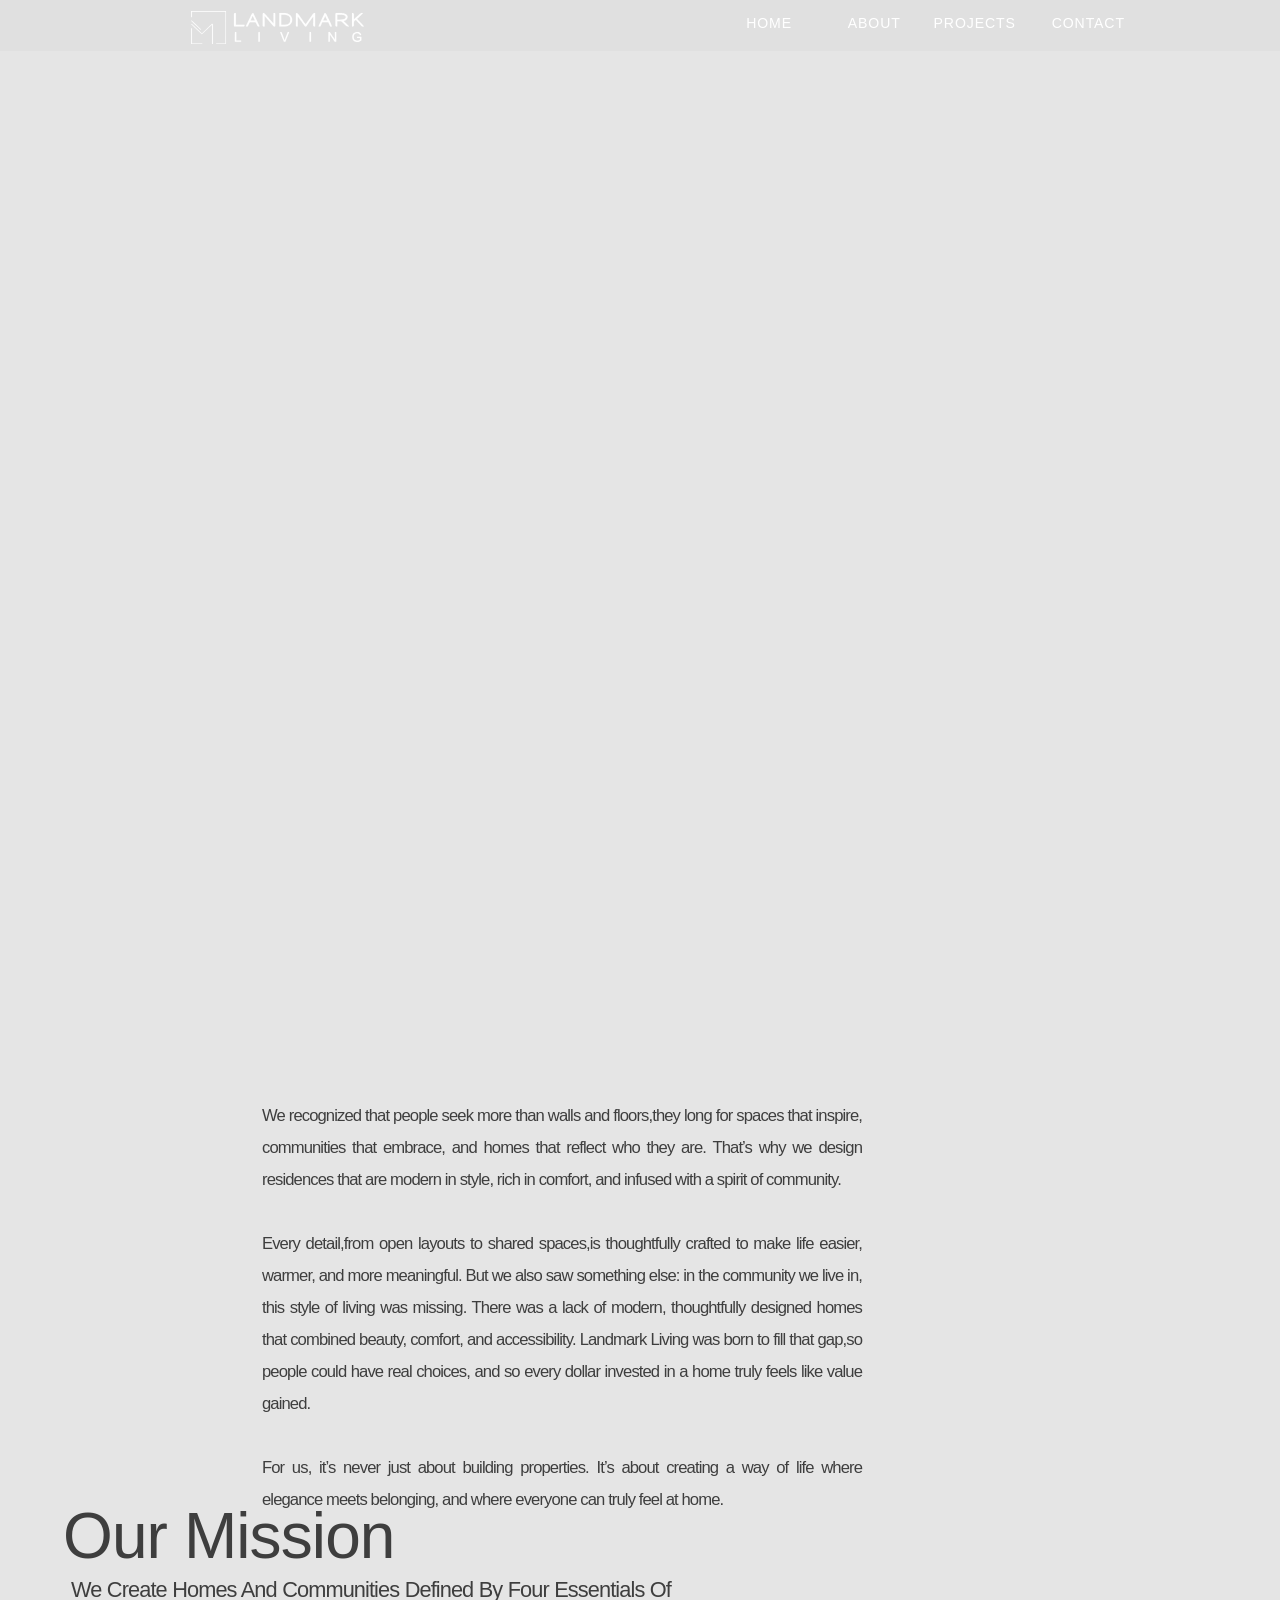
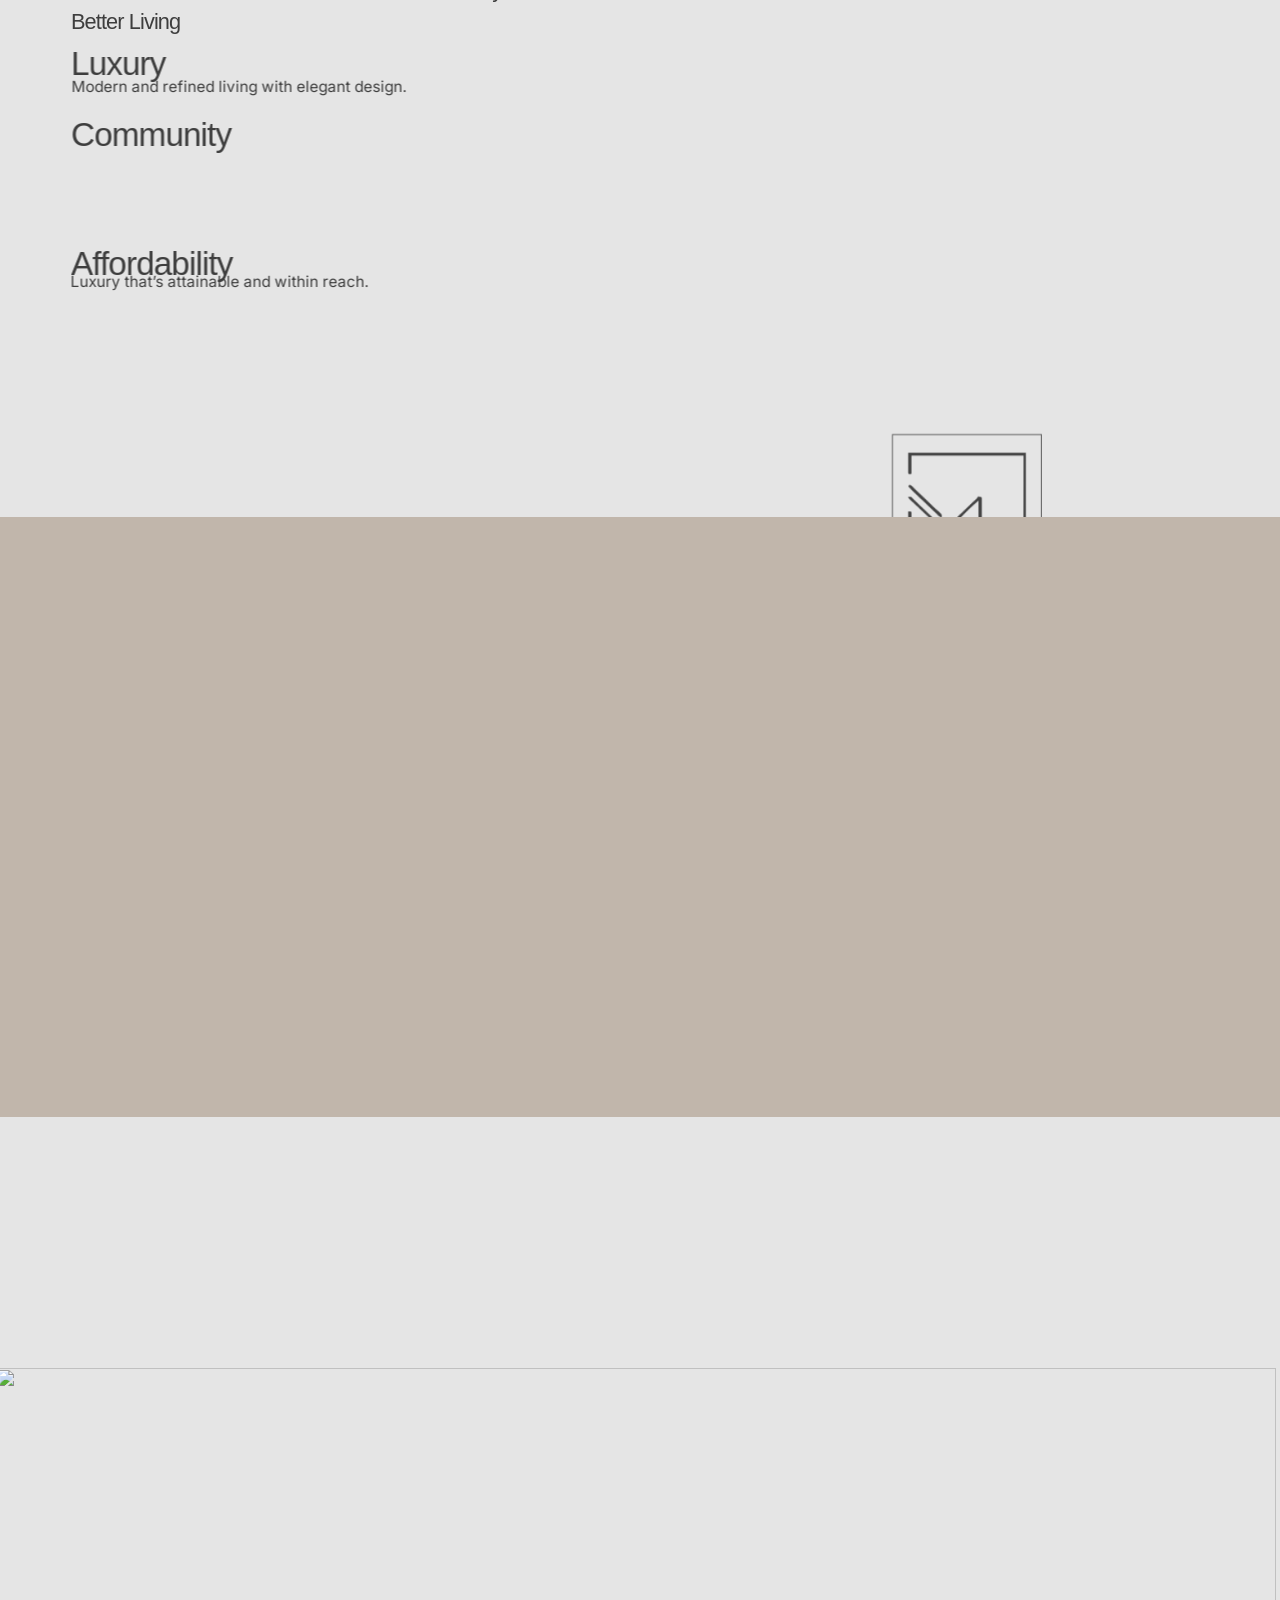
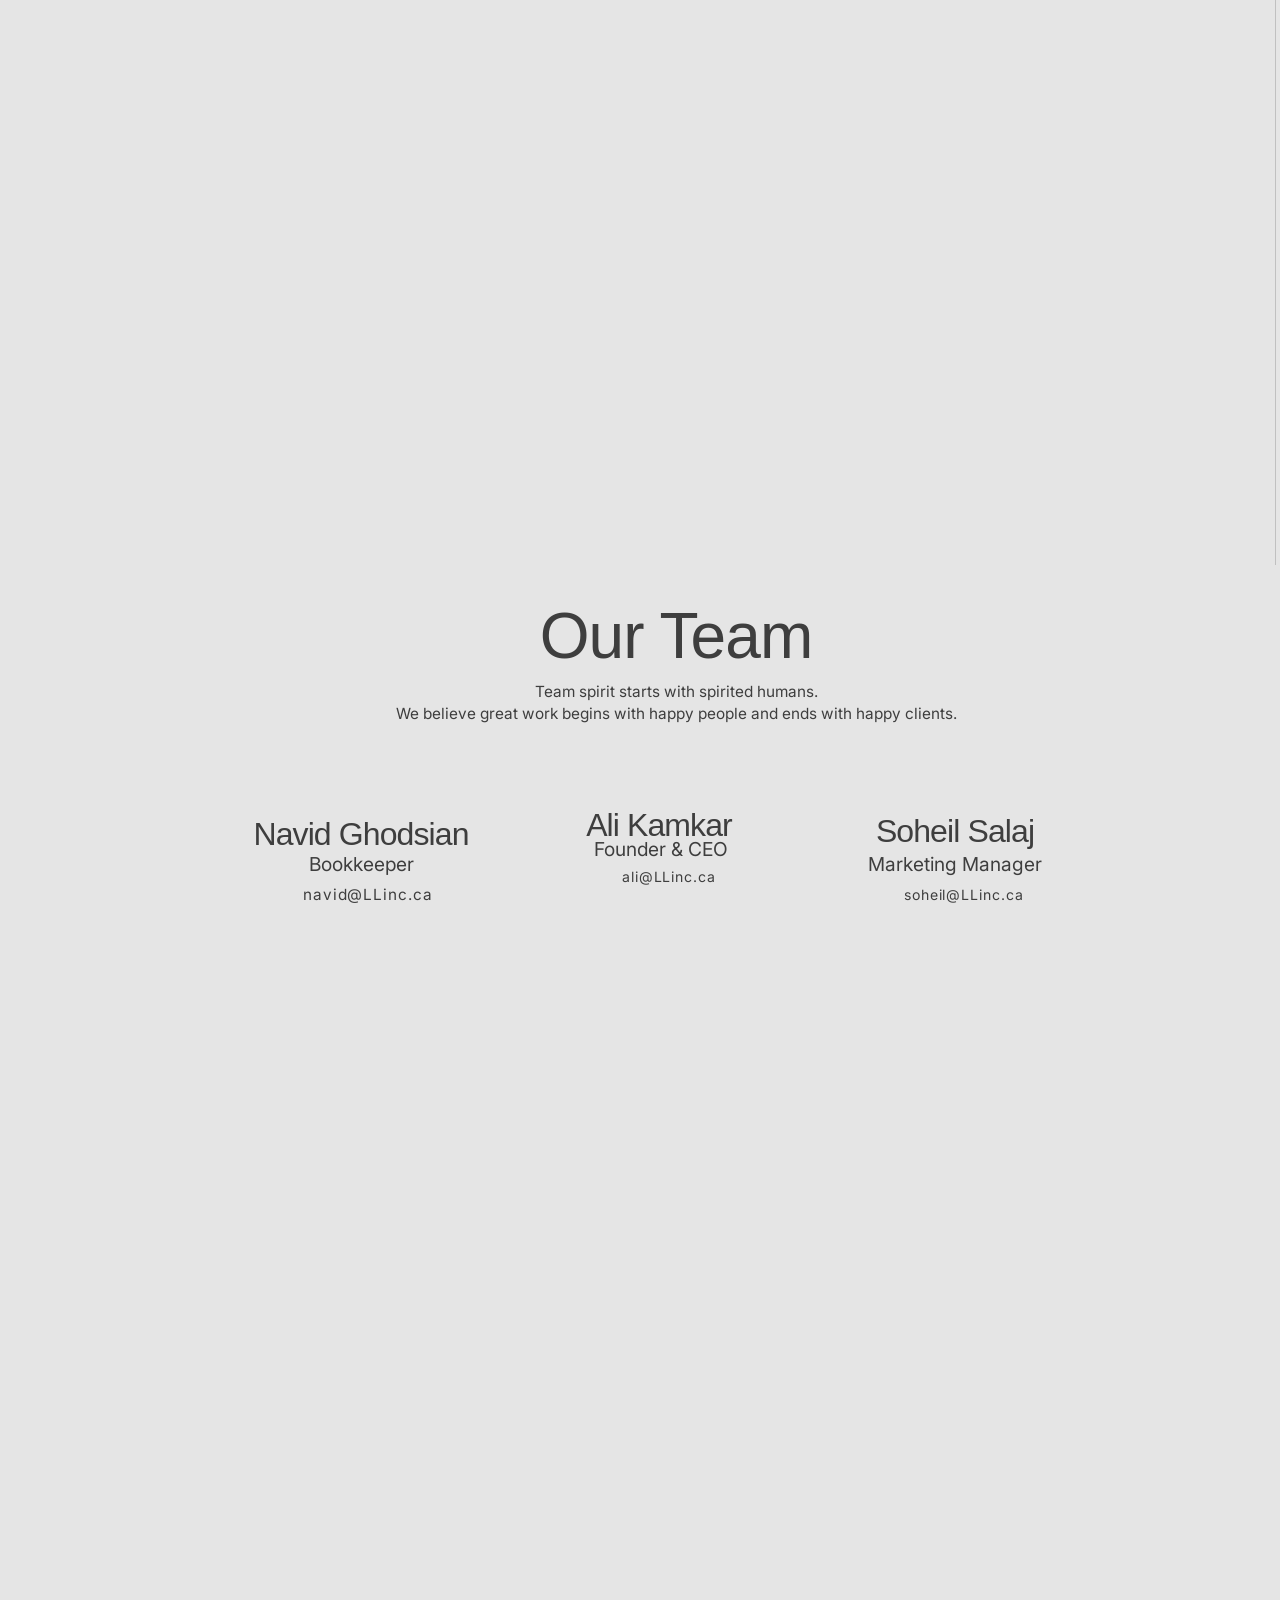
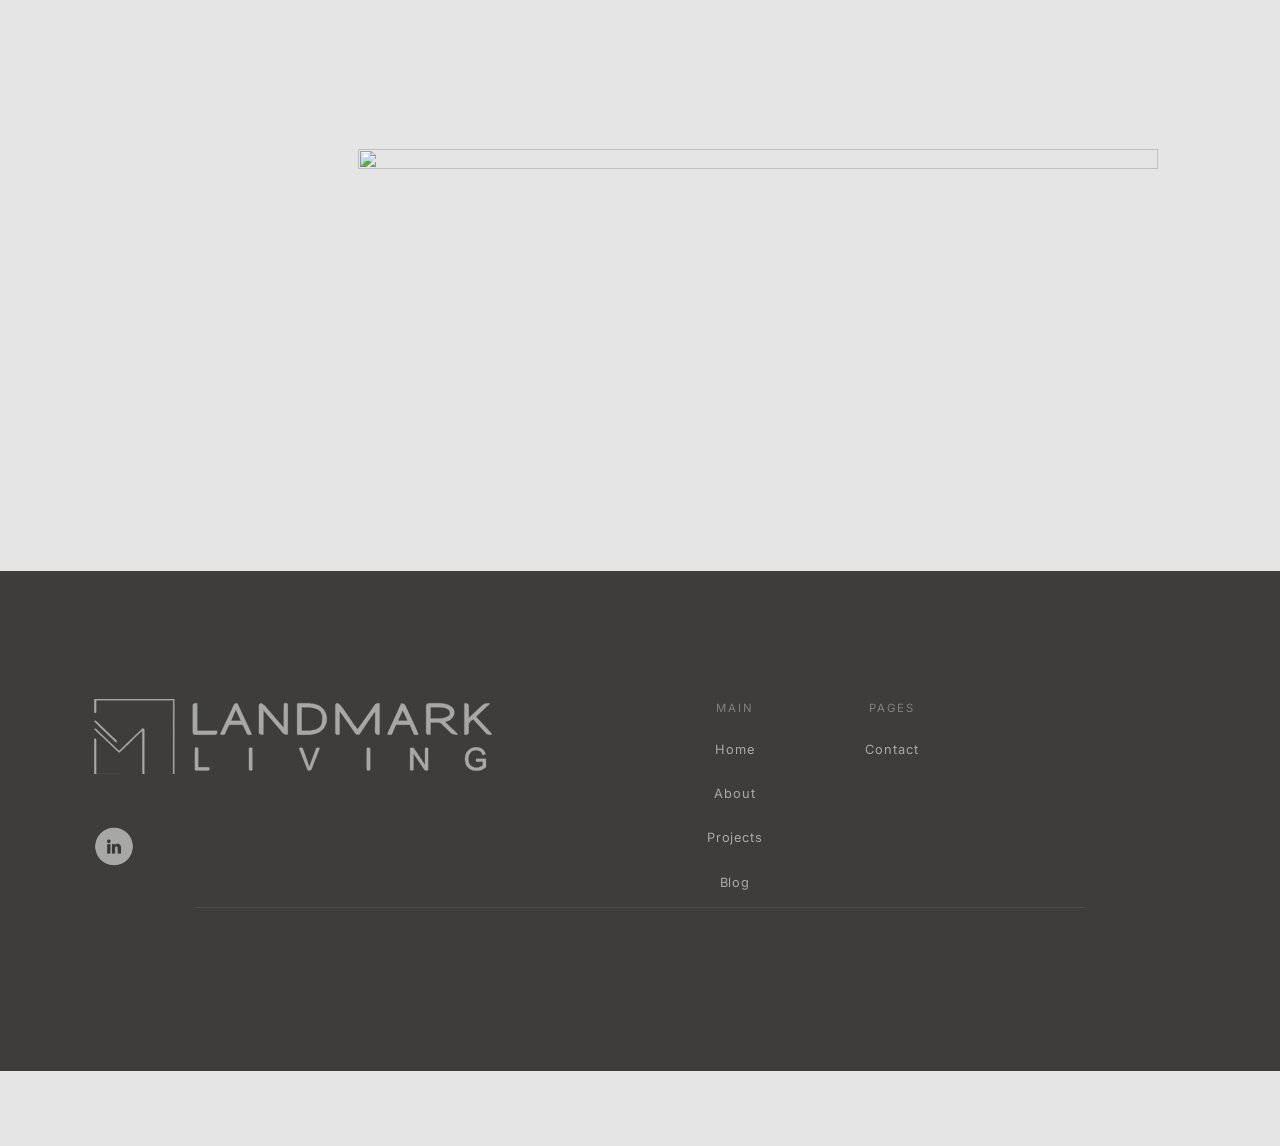
==== about/index.html @ e28daeaf "Add files via upload" ====
<!DOCTYPE html><!-- This site was created in Webflow. https://webflow.com --><!-- Last Published: Sun Nov 01 2026 12:40:17 GMT+0000 (Coordinated Universal Time) --><html data-wf-domain="soheils-stupendous-site-1f546d.webflow.io" data-wf-page="688b72a095ca8d1f696fed9b" data-wf-site="688b72a095ca8d1f696fec8b" data-wf-status="0" lang="en"><head><meta charset="utf-8"/><title>Landmark Living Inc.</title><meta content="Land &amp; Property Development, Community Development, Real Estate" name="description"/><meta content="Landmark Living Inc." property="og:title"/><meta content="Land &amp; Property Development, Community Development, Real Estate" property="og:description"/><meta content="https://cdn.prod.website-files.com/688b72a095ca8d1f696fec8b/68b2c28dc2a79758abec0e8e_living1.png" property="og:image"/><meta content="Landmark Living Inc." name="twitter:title"/><meta content="Land &amp; Property Development, Community Development, Real Estate" name="twitter:description"/><meta property="og:type" content="website"/><meta content="summary_large_image" name="twitter:card"/><meta content="width=device-width, initial-scale=1" name="viewport"/><meta content="Webflow" name="generator"/><link href="../cdn-assets/cdn.prod.website-files.com/688b72a095ca8d1f696fec8b/css/soheils-stupendous-site-1f546d.webflow.shared.22dd5384a.css" rel="stylesheet" type="text/css"/><link href="https://fonts.googleapis.com" rel="preconnect"/><link href="https://fonts.gstatic.com" rel="preconnect" crossorigin="anonymous"/><script src="../cdn-assets/ajax.googleapis.com/ajax/libs/webfont/1.6.26/webfont.js" type="text/javascript"></script><script type="text/javascript">WebFont.load({  google: {    families: ["Droid Sans:400,700","Ubuntu:300,300italic,400,400italic,500,500italic,700,700italic","Lato:100,100italic,300,300italic,400,400italic,700,700italic,900,900italic","Varela:400","Inter:300,400,500,600,700"]  }});</script><script type="text/javascript">!function(o,c){var n=c.documentElement,t=" w-mod-";n.className+=t+"js",("ontouchstart"in o||o.DocumentTouch&&c instanceof DocumentTouch)&&(n.className+=t+"touch")}(window,document);</script><link href="../cdn-assets/cdn.prod.website-files.com/688b72a095ca8d1f696fec8b/68bac8625ce5940a12f87d5a_Backup_of_Landmark%20Living%20Graphic%20Identity02.png" rel="shortcut icon" type="image/x-icon"/><link href="../cdn-assets/cdn.prod.website-files.com/688b72a095ca8d1f696fec8b/68bac84bd9e0befc119d89de_Backup_of_Landmark%20Living%20Graphic%20Identity.png" rel="apple-touch-icon"/><link href="https://www.llinc.ca/about" rel="canonical"/><link rel="stylesheet" href="../site-patches.css"/></head><body class="body-2"><div data-animation="default" class="navbar w-nav" data-easing2="ease" data-easing="ease" data-collapse="medium" data-w-id="06ab6c64-468c-b44e-1b8c-856deb96ba7f" role="banner" data-no-scroll="1" data-duration="400" data-doc-height="1"><img src="../cdn-assets/cdn.prod.website-files.com/688b72a095ca8d1f696fec8b/68b2c2a676f4e41ed2b5d569_logo.svg" loading="lazy" width="173" alt="" class="image-31"/><div class="nav-container w-container"><nav role="navigation" class="nav-menu w-nav-menu"><div class="nav-link-wrapper"><a href="../index.html" class="nav-link w-nav-link">Home</a><a href="../index.html" class="nav-link move-down hide-on-tab w-nav-link">Home</a></div><div class="nav-link-wrapper"><a href="../about/index.html" aria-current="page" class="nav-link w-nav-link w--current">About</a><a href="../about/index.html" aria-current="page" class="nav-link move-down hide-on-tab w-nav-link w--current">About</a></div><div class="nav-link-wrapper"><a href="../projects/index.html" class="nav-link w-nav-link">PROJECTS</a><a href="../projects/index.html" class="nav-link move-down hide-on-tab w-nav-link">PROJECTS</a></div><div class="nav-link-wrapper"><a href="../blog/index.html" class="nav-link w-nav-link">Contact</a><a href="../blog/index.html" class="nav-link move-down hide-on-tab w-nav-link">Contact</a></div></nav><div class="menu-button w-nav-button"><div class="burger-icon w-icon-nav-menu"></div></div></div></div><section class="section-12"><div data-w-id="79e25118-b16f-46f7-47a4-e5ee681c5121" class="div-block-41"><img src="../cdn-assets/cdn.prod.website-files.com/688b72a095ca8d1f696fec8b/68dc043d337b5712b00a7335_z9999.webp" loading="lazy" width="713" sizes="(max-width: 767px) 100vw, 713px" alt="" srcset="../cdn-assets/cdn.prod.website-files.com/688b72a095ca8d1f696fec8b/68dc043d337b5712b00a7335_z9999-p-500.webp 500w, ../cdn-assets/cdn.prod.website-files.com/688b72a095ca8d1f696fec8b/68dc043d337b5712b00a7335_z9999-p-800.webp 800w, ../cdn-assets/cdn.prod.website-files.com/688b72a095ca8d1f696fec8b/68dc043d337b5712b00a7335_z9999-p-1080.webp 1080w, ../cdn-assets/cdn.prod.website-files.com/688b72a095ca8d1f696fec8b/68dc043d337b5712b00a7335_z9999-p-1600.webp 1600w, ../cdn-assets/cdn.prod.website-files.com/688b72a095ca8d1f696fec8b/68dc043d337b5712b00a7335_z9999-p-2000.webp 2000w, ../cdn-assets/cdn.prod.website-files.com/688b72a095ca8d1f696fec8b/68dc043d337b5712b00a7335_z9999-p-2600.webp 2600w, ../cdn-assets/cdn.prod.website-files.com/688b72a095ca8d1f696fec8b/68dc043d337b5712b00a7335_z9999-p-3200.webp 3200w, ../cdn-assets/cdn.prod.website-files.com/688b72a095ca8d1f696fec8b/68dc043d337b5712b00a7335_z9999.webp 4248w" class="image-73"/></div><div data-w-id="39fd3c01-f35f-5b92-90ed-703e66c33f35" style="opacity:0" class="div-block-45"><h1 class="heading-46">The story of Landmark Living begins with a simple truth , people deserve homes that are inspiring, comforting, and within reach</h1></div></section><section class="section-19"><div class="div-block-33"><img class="image-63" src="../cdn-assets/cdn.prod.website-files.com/688b72a095ca8d1f696fec8b/68da3b3fb7a04f2e02d16bc0_zb56.webp" alt="" style="opacity:0" sizes="(max-width: 4801px) 100vw, 4801px" data-w-id="8ea46938-6222-4419-eabc-e648359e23a7" loading="lazy" srcset="../cdn-assets/cdn.prod.website-files.com/688b72a095ca8d1f696fec8b/68da3b3fb7a04f2e02d16bc0_zb56-p-500.webp 500w, ../cdn-assets/cdn.prod.website-files.com/688b72a095ca8d1f696fec8b/68da3b3fb7a04f2e02d16bc0_zb56-p-800.webp 800w, ../cdn-assets/cdn.prod.website-files.com/688b72a095ca8d1f696fec8b/68da3b3fb7a04f2e02d16bc0_zb56-p-1080.webp 1080w, ../cdn-assets/cdn.prod.website-files.com/688b72a095ca8d1f696fec8b/68da3b3fb7a04f2e02d16bc0_zb56-p-1600.webp 1600w, ../cdn-assets/cdn.prod.website-files.com/688b72a095ca8d1f696fec8b/68da3b3fb7a04f2e02d16bc0_zb56-p-2000.webp 2000w, ../cdn-assets/cdn.prod.website-files.com/688b72a095ca8d1f696fec8b/68da3b3fb7a04f2e02d16bc0_zb56-p-2600.webp 2600w, ../cdn-assets/cdn.prod.website-files.com/688b72a095ca8d1f696fec8b/68da3b3fb7a04f2e02d16bc0_zb56-p-3200.webp 3200w, ../cdn-assets/cdn.prod.website-files.com/688b72a095ca8d1f696fec8b/68da3b3fb7a04f2e02d16bc0_zb56.webp 4801w"/></div><div class="div-block-34"><h1 data-w-id="94ce15a6-faf0-8bdf-ede0-c401918d6f74" style="opacity:0" class="heading-32">We recognized that people seek more than walls and floors,they long for spaces that inspire, communities that embrace, and homes that reflect who they are. That’s why we design residences that are modern in style, rich in comfort, and infused with a spirit of community.<br/><br/>Every detail,from open layouts to shared spaces,is thoughtfully crafted to make life easier, warmer, and more meaningful. But we also saw something else: in the community we live in, this style of living was missing. There was a lack of modern, thoughtfully designed homes that combined beauty, comfort, and accessibility. Landmark Living was born to fill that gap,so people could have real choices, and so every dollar invested in a home truly feels like value gained.<br/>‍<br/>For us, it’s never just about building properties. It’s about creating a way of life where elegance meets belonging, and where everyone can truly feel at home.</h1></div></section><section class="section-8"><div data-w-id="288db896-40bd-5f5d-11c8-cff981a62751" style="opacity:0" class="div-block-6"><img src="../cdn-assets/cdn.prod.website-files.com/688b72a095ca8d1f696fec8b/68b2d9a6fdedba29db43b658_657657.webp" loading="lazy" sizes="100vw" srcset="../cdn-assets/cdn.prod.website-files.com/688b72a095ca8d1f696fec8b/68b2d9a6fdedba29db43b658_657657-p-500.webp 500w, ../cdn-assets/cdn.prod.website-files.com/688b72a095ca8d1f696fec8b/68b2d9a6fdedba29db43b658_657657.webp 734w" alt="" class="image-36"/><h1 class="heading-18">As one of New Brunswick’s emerging leaders in modern residential and land development, Landmark Living specializes in creating thoughtfully designed homes and vibrant communities. We don’t just build properties—we craft lifestyles where luxury, comfort, and belonging come together.</h1></div><div class="div-block-13"><img class="image-35" src="../cdn-assets/cdn.prod.website-files.com/688b72a095ca8d1f696fec8b/68d6424b253c693f890aee5e_z12234.webp" alt="" style="opacity:0" sizes="100vw" data-w-id="60ffe80f-d2a0-8df5-230d-c93522575a47" loading="lazy" srcset="../cdn-assets/cdn.prod.website-files.com/688b72a095ca8d1f696fec8b/68d6424b253c693f890aee5e_z12234-p-500.webp 500w, ../cdn-assets/cdn.prod.website-files.com/688b72a095ca8d1f696fec8b/68d6424b253c693f890aee5e_z12234-p-800.webp 800w, ../cdn-assets/cdn.prod.website-files.com/688b72a095ca8d1f696fec8b/68d6424b253c693f890aee5e_z12234-p-1080.webp 1080w, ../cdn-assets/cdn.prod.website-files.com/688b72a095ca8d1f696fec8b/68d6424b253c693f890aee5e_z12234-p-1600.webp 1600w, ../cdn-assets/cdn.prod.website-files.com/688b72a095ca8d1f696fec8b/68d6424b253c693f890aee5e_z12234-p-2000.webp 2000w, ../cdn-assets/cdn.prod.website-files.com/688b72a095ca8d1f696fec8b/68d6424b253c693f890aee5e_z12234.webp 2793w"/></div></section><section class="section-9"><div class="div-block-8"><img src="../cdn-assets/cdn.prod.website-files.com/688b72a095ca8d1f696fec8b/690a4260b6f242b7d5c55213_0909.webp" loading="lazy" sizes="100vw" srcset="../cdn-assets/cdn.prod.website-files.com/688b72a095ca8d1f696fec8b/690a4260b6f242b7d5c55213_0909-p-500.webp 500w, ../cdn-assets/cdn.prod.website-files.com/688b72a095ca8d1f696fec8b/690a4260b6f242b7d5c55213_0909-p-800.webp 800w, ../cdn-assets/cdn.prod.website-files.com/688b72a095ca8d1f696fec8b/690a4260b6f242b7d5c55213_0909-p-1080.webp 1080w, ../cdn-assets/cdn.prod.website-files.com/688b72a095ca8d1f696fec8b/690a4260b6f242b7d5c55213_0909-p-1600.webp 1600w, ../cdn-assets/cdn.prod.website-files.com/688b72a095ca8d1f696fec8b/690a4260b6f242b7d5c55213_0909-p-2000.webp 2000w, ../cdn-assets/cdn.prod.website-files.com/688b72a095ca8d1f696fec8b/690a4260b6f242b7d5c55213_0909-p-2600.webp 2600w, ../cdn-assets/cdn.prod.website-files.com/688b72a095ca8d1f696fec8b/690a4260b6f242b7d5c55213_0909.webp 3342w" alt="" class="image-38"/></div><div class="div-block-9"><h1 class="heading-19"> Our Mission</h1><h1 class="heading-30">We create homes and communities defined by four essentials of better living<br/>‍</h1><h1 data-w-id="dfd59db4-9f2b-05e7-a5e8-0ddbcf0b7018" style="opacity:0" class="heading-37">Luxury</h1><div data-w-id="c7b39e21-4a77-86f7-8d47-74a9d01d25ec" style="opacity:0" class="text-block-8">Modern and refined living with elegant design.</div><h1 data-w-id="e7f9a0e5-0194-81a6-9bb3-0166f3b40888" style="opacity:0" class="heading-38">Community</h1><div data-w-id="a742bbe6-e37c-eb52-16c6-5e49c0a7f378" style="opacity:0" class="text-block-9">Spaces that bring people together.</div><h1 data-w-id="af1fc5cb-897d-0a30-51d0-5c74739617bc" style="opacity:0" class="heading-39">Comfort</h1><div data-w-id="6a53e0ca-6f56-28e6-d081-5f29677ac551" style="opacity:0" class="text-block-10">Everyday ease and well-being.</div><h1 data-w-id="85a20ac0-dbde-3f1b-2895-d5244544b089" style="opacity:0" class="heading-40">Affordability</h1><div data-w-id="16d1dfe5-e768-ab84-9c6a-b889e9f0c958" style="opacity:0" class="text-block-11">Luxury that’s attainable and within reach.</div></div></section><section class="section-10"><img src="../cdn-assets/cdn.prod.website-files.com/688b72a095ca8d1f696fec8b/690b947c5deeda32f06c7419_ChatGPT%20Image%20Nov%205%2C%202025%2C%2009_45_28%20PM.jpg" loading="lazy" sizes="100vw" srcset="../cdn-assets/cdn.prod.website-files.com/688b72a095ca8d1f696fec8b/690b947c5deeda32f06c7419_ChatGPT%20Image%20Nov%205%2C%202025%2C%2009_45_28%20PM-p-500.jpg 500w, ../cdn-assets/cdn.prod.website-files.com/688b72a095ca8d1f696fec8b/690b947c5deeda32f06c7419_ChatGPT%20Image%20Nov%205%2C%202025%2C%2009_45_28%20PM-p-800.jpg 800w, ../cdn-assets/cdn.prod.website-files.com/688b72a095ca8d1f696fec8b/690b947c5deeda32f06c7419_ChatGPT%20Image%20Nov%205%2C%202025%2C%2009_45_28%20PM.jpg 1536w" alt="" class="image-39"/><div class="div-block-10"><img class="image-40" src="../cdn-assets/cdn.prod.website-files.com/688b72a095ca8d1f696fec8b/68d829babdf96f07e7ea292c_z4546.webp" width="791" alt="" style="opacity:0" sizes="(max-width: 991px) 100vw, 791px" data-w-id="b7884315-6a7b-967f-f69c-e6460d9b8f01" loading="lazy" srcset="../cdn-assets/cdn.prod.website-files.com/688b72a095ca8d1f696fec8b/68d829babdf96f07e7ea292c_z4546-p-500.webp 500w, ../cdn-assets/cdn.prod.website-files.com/688b72a095ca8d1f696fec8b/68d829babdf96f07e7ea292c_z4546-p-800.webp 800w, ../cdn-assets/cdn.prod.website-files.com/688b72a095ca8d1f696fec8b/68d829babdf96f07e7ea292c_z4546-p-1080.webp 1080w, ../cdn-assets/cdn.prod.website-files.com/688b72a095ca8d1f696fec8b/68d829babdf96f07e7ea292c_z4546-p-1600.webp 1600w, ../cdn-assets/cdn.prod.website-files.com/688b72a095ca8d1f696fec8b/68d829babdf96f07e7ea292c_z4546-p-2000.webp 2000w, ../cdn-assets/cdn.prod.website-files.com/688b72a095ca8d1f696fec8b/68d829babdf96f07e7ea292c_z4546-p-2600.webp 2600w, ../cdn-assets/cdn.prod.website-files.com/688b72a095ca8d1f696fec8b/68d829babdf96f07e7ea292c_z4546.webp 3786w"/></div><div class="div-block-46"><h1 class="heading-47">Our Values</h1><h1 data-w-id="af7672d9-efbd-34ae-e615-07f9f998f002" style="opacity:0" class="heading-48">Excellence in Design</h1><div data-w-id="1d07256c-7bb0-18aa-f579-8cb137ab5021" style="opacity:0" class="text-block-17">We are committed to modern design, attention to detail, and uncompromising quality.</div><h1 data-w-id="6658ccb4-0016-2f66-620b-0a42b5664fdb" style="opacity:0" class="heading-49"> Community First</h1><div data-w-id="8852116e-1979-6eb6-945d-d9fd7d3f0d7b" style="opacity:0" class="text-block-18">We create spaces that bring people closer together and foster a true sense of belonging.</div><h1 data-w-id="5ca5bd03-1771-ee1e-543f-513a7ca87ffb" style="opacity:0" class="heading-50">Accessibility</h1><div data-w-id="61e41ee8-0c30-7160-82ba-d33d75e0b04d" style="opacity:0" class="text-block-19">We make luxury attainable, because we believe everyone deserves a better lifestyle.<br/></div><h1 data-w-id="7844321d-42f8-a58c-9347-80aaee2490a8" style="opacity:0" class="heading-51">Integrity &amp; Trust</h1><div data-w-id="64dfef8c-04f9-f88a-9f5b-68f5f0f16e29" style="opacity:0" class="text-block-20">We value transparency, honesty, and commitment in every relationship—with our residents, partners, and communities.<br/></div><h1 data-w-id="9d5d8ff0-5d91-e73f-c2e2-7972a90f9e45" style="opacity:0" class="heading-52">Sustainability &amp; Responsibility</h1><div data-w-id="6948effe-bd22-9f0c-c555-a3b867584c54" style="opacity:0" class="text-block-21">We focus on building responsibly, with care for future generations and the environment.</div></div></section><section class="section-20"><div class="div-block-35"><h1 class="heading-55">Our Team</h1><div class="text-block-22">Team spirit starts with spirited humans. <br/>We believe great work begins with happy people and ends with happy clients.</div></div><div class="div-block-39"><div data-delay="4000" data-animation="slide" class="slider-9 w-slider" data-autoplay="false" data-easing="ease" data-hide-arrows="false" data-disable-swipe="false" data-autoplay-limit="0" data-nav-spacing="3" data-duration="500" data-infinite="true"><div class="mask-6 w-slider-mask"><div class="slide-14 w-slide"><img src="../cdn-assets/cdn.prod.website-files.com/688b72a095ca8d1f696fec8b/68d667163191aed9e0fcc433_z90.webp" loading="lazy" sizes="100vw" srcset="../cdn-assets/cdn.prod.website-files.com/688b72a095ca8d1f696fec8b/68d667163191aed9e0fcc433_z90-p-500.webp 500w, ../cdn-assets/cdn.prod.website-files.com/688b72a095ca8d1f696fec8b/68d667163191aed9e0fcc433_z90-p-800.webp 800w, ../cdn-assets/cdn.prod.website-files.com/688b72a095ca8d1f696fec8b/68d667163191aed9e0fcc433_z90-p-1080.webp 1080w, ../cdn-assets/cdn.prod.website-files.com/688b72a095ca8d1f696fec8b/68d667163191aed9e0fcc433_z90.webp 1713w" alt="" class="image-69"/><div class="div-block-42"><h1 class="heading-41">Navid Ghodsian</h1><div class="text-block-13">Bookkeeper</div><a href="https://navid@LLinc.ca" class="link-2">navid@LLinc.ca</a></div></div><div class="slide-15 w-slide"><img src="../cdn-assets/cdn.prod.website-files.com/688b72a095ca8d1f696fec8b/69cd6fcba0a78e5347afb51c_AF4A6117.jpeg" loading="lazy" width="Auto" height="Auto" alt="" srcset="../cdn-assets/cdn.prod.website-files.com/688b72a095ca8d1f696fec8b/69cd6fcba0a78e5347afb51c_AF4A6117-p-500.jpeg 500w, ../cdn-assets/cdn.prod.website-files.com/688b72a095ca8d1f696fec8b/69cd6fcba0a78e5347afb51c_AF4A6117.jpeg 609w" sizes="100vw" class="image-70"/><h1 class="heading-42">Ali Kamkar</h1><div class="text-block-14">Founder &amp; CEO</div><a href="https://ali@LLinc.ca" class="link-3">ali@LLinc.ca</a></div><div class="slide-16 w-slide"><img src="../cdn-assets/cdn.prod.website-files.com/688b72a095ca8d1f696fec8b/68d667169de0185afdcd0228_z99.webp" loading="lazy" sizes="100vw" srcset="../cdn-assets/cdn.prod.website-files.com/688b72a095ca8d1f696fec8b/68d667169de0185afdcd0228_z99-p-500.webp 500w, ../cdn-assets/cdn.prod.website-files.com/688b72a095ca8d1f696fec8b/68d667169de0185afdcd0228_z99-p-800.webp 800w, ../cdn-assets/cdn.prod.website-files.com/688b72a095ca8d1f696fec8b/68d667169de0185afdcd0228_z99-p-1080.webp 1080w, ../cdn-assets/cdn.prod.website-files.com/688b72a095ca8d1f696fec8b/68d667169de0185afdcd0228_z99.webp 1714w" alt="" class="image-71"/><h1 class="heading-43">Soheil Salaj</h1><div class="text-block-16">Marketing Manager</div><a href="https://soheil@LLinc.ca" class="link-4">soheil@LLinc.ca</a></div></div><div class="left-arrow-5 w-slider-arrow-left"></div><div class="right-arrow-6 w-slider-arrow-right"></div><div class="slide-nav-7 w-slider-nav w-round w-num"></div></div></div></section><section class="section-11"><div class="div-block-7"><img class="image-37" src="../cdn-assets/cdn.prod.website-files.com/688b72a095ca8d1f696fec8b/68c0342ecb75e43665e0d9cb_4354334.webp" alt="" style="opacity:0" sizes="100vw" data-w-id="6b2a4cc7-a280-b48c-7f2d-992bb092feaf" loading="lazy" srcset="../cdn-assets/cdn.prod.website-files.com/688b72a095ca8d1f696fec8b/68c0342ecb75e43665e0d9cb_4354334-p-500.webp 500w, ../cdn-assets/cdn.prod.website-files.com/688b72a095ca8d1f696fec8b/68c0342ecb75e43665e0d9cb_4354334-p-800.webp 800w, ../cdn-assets/cdn.prod.website-files.com/688b72a095ca8d1f696fec8b/68c0342ecb75e43665e0d9cb_4354334-p-1080.webp 1080w, ../cdn-assets/cdn.prod.website-files.com/688b72a095ca8d1f696fec8b/68c0342ecb75e43665e0d9cb_4354334-p-1600.webp 1600w, ../cdn-assets/cdn.prod.website-files.com/688b72a095ca8d1f696fec8b/68c0342ecb75e43665e0d9cb_4354334.webp 2835w"/></div><img src="../cdn-assets/cdn.prod.website-files.com/688b72a095ca8d1f696fec8b/68d670743fb86d9bba0e74e0_z56765.webp" loading="lazy" width="100" height="100" alt="" srcset="../cdn-assets/cdn.prod.website-files.com/688b72a095ca8d1f696fec8b/68d670743fb86d9bba0e74e0_z56765-p-500.webp 500w, ../cdn-assets/cdn.prod.website-files.com/688b72a095ca8d1f696fec8b/68d670743fb86d9bba0e74e0_z56765-p-800.webp 800w, ../cdn-assets/cdn.prod.website-files.com/688b72a095ca8d1f696fec8b/68d670743fb86d9bba0e74e0_z56765-p-1080.webp 1080w, ../cdn-assets/cdn.prod.website-files.com/688b72a095ca8d1f696fec8b/68d670743fb86d9bba0e74e0_z56765-p-1600.webp 1600w, ../cdn-assets/cdn.prod.website-files.com/688b72a095ca8d1f696fec8b/68d670743fb86d9bba0e74e0_z56765-p-2000.webp 2000w, ../cdn-assets/cdn.prod.website-files.com/688b72a095ca8d1f696fec8b/68d670743fb86d9bba0e74e0_z56765-p-2600.webp 2600w, ../cdn-assets/cdn.prod.website-files.com/688b72a095ca8d1f696fec8b/68d670743fb86d9bba0e74e0_z56765-p-3200.webp 3200w, ../cdn-assets/cdn.prod.website-files.com/688b72a095ca8d1f696fec8b/68d670743fb86d9bba0e74e0_z56765.webp 7264w" sizes="100px" class="image-34"/></section><div class="footer-mobile--about"><div class="w-layout-blockcontainer footer--contact footer---contact w-container"><section class="section-18"></section><div class="w-layout-blockcontainer container padding-4-5rem w-container"><div class="space-2rem"></div><div data-w-id="fa36639f-bc34-8f1a-4024-d088998077f8" class="footer-top"><div class="footer-block"><a href="../index.html" class="footer-logo-link-wrapper w-nav-brand"><img width="350" height="Auto" alt="" src="../cdn-assets/cdn.prod.website-files.com/688b72a095ca8d1f696fec8b/68b2c2a676f4e41ed2b5d569_logo.svg" loading="eager" class="footer-logo"/></a><div class="socials-wrapper"><a href="https://www.linkedin.com/company/landmark-living-inc/about/?viewAsMember=true" target="_blank" class="w-inline-block"><img width="138" height="Auto" alt="" src="../cdn-assets/cdn.prod.website-files.com/688b72a095ca8d1f696fec8b/68b19deee4094c584f312314_linkedin.webp" loading="eager" class="social-icon smaller"/></a><a href="https://www.facebook.com/SJTheLandmark" target="_blank" class="w-inline-block"><img width="138" height="Auto" alt="" src="../cdn-assets/cdn.prod.website-files.com/688b72a095ca8d1f696fec8b/68b54b32f7c68a7037f81206_Backup_of_Backup_of_Landmark%20Living%20Graphic%20Identity.svg" loading="eager" class="social-icon smaller"/></a><a href="https://www.instagram.com/sjthelandmark/" target="_blank" class="w-inline-block"><img width="138" height="Auto" alt="" src="../cdn-assets/cdn.prod.website-files.com/688b72a095ca8d1f696fec8b/68b54d2f1568ffba5d23b875_12112.webp" loading="eager" srcset="../cdn-assets/cdn.prod.website-files.com/688b72a095ca8d1f696fec8b/68b54d2f1568ffba5d23b875_12112-p-500.webp 500w, ../cdn-assets/cdn.prod.website-files.com/688b72a095ca8d1f696fec8b/68b54d2f1568ffba5d23b875_12112-p-800.webp 800w, ../cdn-assets/cdn.prod.website-files.com/688b72a095ca8d1f696fec8b/68b54d2f1568ffba5d23b875_12112-p-1080.webp 1080w, ../cdn-assets/cdn.prod.website-files.com/688b72a095ca8d1f696fec8b/68b54d2f1568ffba5d23b875_12112.webp 1593w" sizes="138px" class="social-icon smaller"/></a></div></div><div class="footer-right-flex"><div class="footer-wrapper"><h5>Main</h5><div class="footer-link-wrapper"><a href="../index.html" class="footer-link">Home</a><a href="../index.html" class="footer-link move-down">Home</a></div><div class="footer-link-wrapper"><a href="../about/index.html" aria-current="page" class="footer-link w--current">About</a><a href="../about/index.html" aria-current="page" class="footer-link move-down w--current">About</a></div><div class="footer-link-wrapper"><a href="../projects/index.html" class="footer-link">Projects</a><a href="../projects/index.html" class="footer-link move-down">Services</a></div><div class="footer-link-wrapper"><a href="../blog/index.html" class="footer-link">Blog</a><a href="../blog/index.html" class="footer-link move-down">Blog</a></div></div><div class="footer-wrapper"><h5>Pages</h5><div class="footer-link-wrapper"><a href="../contact/index.html" class="footer-link">Contact</a><a href="../contact/index.html" class="footer-link move-down">Contact</a></div><div class="footer-link-wrapper"><a href="../terms-conditions/index.html" class="footer-link move-down">Terms &amp; Conditions</a></div><div class="footer-link-wrapper"><a href="../privacy-policy/index.html" class="footer-link move-down">Privacy Policy</a></div></div><div class="footer-wrapper"><div class="footer-link-wrapper"><a href="../utilties/style-guide/index.html" class="footer-link move-down">Style Guide</a></div><div class="footer-link-wrapper"><a href="../utilties/instructions/index.html" class="footer-link move-down">Instructions</a></div><div class="footer-link-wrapper"><a href="../utilties/licenses/index.html" class="footer-link move-down">Licenses</a></div><div class="footer-link-wrapper"><a href="../utilties/changelog/index.html" class="footer-link move-down">Changelog</a></div></div></div></div><div data-w-id="fa36639f-bc34-8f1a-4024-d0889980784b" class="footer-line"></div><div data-w-id="fa36639f-bc34-8f1a-4024-d0889980784c" class="footer-bottom"><div class="footer-flex"><div class="footer-flex-bottom"><p class="paragraph-3">Powered By </p><a href="https://webflow.com/" target="_blank" class="w-inline-block"><p class="footer-bottom-text">LL Inc</p></a></div><div class="footer-flex-bottom"><a href="https://webflow.com/templates/designers/rick-mummery" target="_blank" class="w-inline-block"></a></div></div></div></div></div></div><script src="../cdn-assets/d3e54v103j8qbb.cloudfront.net/js/jquery-3.5.1.min.dc5e7f18c8.js" type="text/javascript"></script><script src="../cdn-assets/cdn.prod.website-files.com/688b72a095ca8d1f696fec8b/js/webflow.schunk.f2efb3c5440a81cf.js" type="text/javascript"></script><script src="../cdn-assets/cdn.prod.website-files.com/688b72a095ca8d1f696fec8b/js/webflow.b938c91d.bdf84a1fcc08e5a1.js" type="text/javascript"></script></body></html>
---- cdn-assets/cdn.prod.website-files.com/688b72a095ca8d1f696fec8b/css/soheils-stupendous-site-1f546d.webflow.shared.22dd5384a.css ----
html {
  -webkit-text-size-adjust: 100%;
  -ms-text-size-adjust: 100%;
  font-family: sans-serif;
}

body {
  margin: 0;
}

article, aside, details, figcaption, figure, footer, header, hgroup, main, menu, nav, section, summary {
  display: block;
}

audio, canvas, progress, video {
  vertical-align: baseline;
  display: inline-block;
}

audio:not([controls]) {
  height: 0;
  display: none;
}

[hidden], template {
  display: none;
}

a {
  background-color: #0000;
}

a:active, a:hover {
  outline: 0;
}

abbr[title] {
  border-bottom: 1px dotted;
}

b, strong {
  font-weight: bold;
}

dfn {
  font-style: italic;
}

h1 {
  margin: .67em 0;
  font-size: 2em;
}

mark {
  color: #000;
  background: #ff0;
}

small {
  font-size: 80%;
}

sub, sup {
  vertical-align: baseline;
  font-size: 75%;
  line-height: 0;
  position: relative;
}

sup {
  top: -.5em;
}

sub {
  bottom: -.25em;
}

img {
  border: 0;
}

svg:not(:root) {
  overflow: hidden;
}

hr {
  box-sizing: content-box;
  height: 0;
}

pre {
  overflow: auto;
}

code, kbd, pre, samp {
  font-family: monospace;
  font-size: 1em;
}

button, input, optgroup, select, textarea {
  color: inherit;
  font: inherit;
  margin: 0;
}

button {
  overflow: visible;
}

button, select {
  text-transform: none;
}

button, html input[type="button"], input[type="reset"] {
  -webkit-appearance: button;
  cursor: pointer;
}

button[disabled], html input[disabled] {
  cursor: default;
}

button::-moz-focus-inner, input::-moz-focus-inner {
  border: 0;
  padding: 0;
}

input {
  line-height: normal;
}

input[type="checkbox"], input[type="radio"] {
  box-sizing: border-box;
  padding: 0;
}

input[type="number"]::-webkit-inner-spin-button, input[type="number"]::-webkit-outer-spin-button {
  height: auto;
}

input[type="search"] {
  -webkit-appearance: none;
}

input[type="search"]::-webkit-search-cancel-button, input[type="search"]::-webkit-search-decoration {
  -webkit-appearance: none;
}

legend {
  border: 0;
  padding: 0;
}

textarea {
  overflow: auto;
}

optgroup {
  font-weight: bold;
}

table {
  border-collapse: collapse;
  border-spacing: 0;
}

td, th {
  padding: 0;
}

@font-face {
  font-family: webflow-icons;
  src: url("[data-uri]") format("truetype");
  font-weight: normal;
  font-style: normal;
}

[class^="w-icon-"], [class*=" w-icon-"] {
  speak: none;
  font-variant: normal;
  text-transform: none;
  -webkit-font-smoothing: antialiased;
  -moz-osx-font-smoothing: grayscale;
  font-style: normal;
  font-weight: normal;
  line-height: 1;
  font-family: webflow-icons !important;
}

.w-icon-slider-right:before {
  content: "";
}

.w-icon-slider-left:before {
  content: "";
}

.w-icon-nav-menu:before {
  content: "";
}

.w-icon-arrow-down:before, .w-icon-dropdown-toggle:before {
  content: "";
}

.w-icon-file-upload-remove:before {
  content: "";
}

.w-icon-file-upload-icon:before {
  content: "";
}

* {
  box-sizing: border-box;
}

html {
  height: 100%;
}

body {
  color: #333;
  background-color: #fff;
  min-height: 100%;
  margin: 0;
  font-family: Arial, sans-serif;
  font-size: 14px;
  line-height: 20px;
}

img {
  vertical-align: middle;
  max-width: 100%;
  display: inline-block;
}

html.w-mod-touch * {
  background-attachment: scroll !important;
}

.w-block {
  display: block;
}

.w-inline-block {
  max-width: 100%;
  display: inline-block;
}

.w-clearfix:before, .w-clearfix:after {
  content: " ";
  grid-area: 1 / 1 / 2 / 2;
  display: table;
}

.w-clearfix:after {
  clear: both;
}

.w-hidden {
  display: none;
}

.w-button {
  color: #fff;
  line-height: inherit;
  cursor: pointer;
  background-color: #3898ec;
  border: 0;
  border-radius: 0;
  padding: 9px 15px;
  text-decoration: none;
  display: inline-block;
}

input.w-button {
  -webkit-appearance: button;
}

:where(button.w-popover-trigger), :where(button.w-modal-trigger) {
  color: inherit;
  cursor: pointer;
  font: inherit;
  line-height: inherit;
  text-align: inherit;
  -webkit-text-decoration: inherit;
  text-decoration: inherit;
  background-color: #0000;
  border: 0;
  margin: 0;
  padding: 0;
}

:where(.w-popover) {
  position-anchor: auto;
  position-area: top;
}

:where(.w-popover[data-w-popover-backdrop-animated], .w-modal[data-w-popover-backdrop-animated])::backdrop {
  animation: var(--w-backdrop-animation, none);
}

:where(.w-popover, .w-modal) {
  --w-backdrop-animation: initial;
}

.w-popover-mask {
  opacity: 0 !important;
  clip-path: none !important;
  pointer-events: auto !important;
  border: 0 !important;
  width: auto !important;
  max-width: none !important;
  height: auto !important;
  max-height: none !important;
  margin: 0 !important;
  padding: 0 !important;
  position: fixed !important;
  inset: 0 !important;
  transform: none !important;
}

.w-popover-mask[popover] {
  translate: none !important;
  rotate: none !important;
  scale: none !important;
}

.w-popover-mask::backdrop {
  display: none !important;
}

.w-popover-mask:not(:popover-open) {
  display: none !important;
}

@supports not selector(:popover-open) {
  .w-popover-mask {
    display: none !important;
  }
}

.w-popover[popover]:not(:popover-open) {
  display: none;
}

.w-modal:not([open]):not([popover]) {
  display: none;
}

.w-modal[popover]:not(:popover-open) {
  display: none;
}

:where(.w-modal[data-w-modal-lock-scroll]) {
  overscroll-behavior: contain;
}

html[data-w-dynpage] [data-w-cloak] {
  color: #0000 !important;
}

.w-code-block {
  margin: unset;
}

pre.w-code-block code {
  all: inherit;
}

pre.w-code-block code > span {
  display: block !important;
}

.w-optimization {
  display: contents;
}

.w-webflow-badge, .w-webflow-badge > img {
  box-sizing: unset;
  width: unset;
  height: unset;
  max-height: unset;
  max-width: unset;
  min-height: unset;
  min-width: unset;
  margin: unset;
  padding: unset;
  float: unset;
  clear: unset;
  border: unset;
  border-radius: unset;
  background: unset;
  background-image: unset;
  background-position: unset;
  background-size: unset;
  background-repeat: unset;
  background-origin: unset;
  background-clip: unset;
  background-attachment: unset;
  background-color: unset;
  box-shadow: unset;
  transform: unset;
  direction: unset;
  font-family: unset;
  font-weight: unset;
  color: unset;
  font-size: unset;
  line-height: unset;
  font-style: unset;
  font-variant: unset;
  text-align: unset;
  letter-spacing: unset;
  -webkit-text-decoration: unset;
  text-decoration: unset;
  text-indent: unset;
  text-transform: unset;
  list-style-type: unset;
  text-shadow: unset;
  vertical-align: unset;
  cursor: unset;
  white-space: unset;
  word-break: unset;
  word-spacing: unset;
  word-wrap: unset;
  transition: unset;
}

.w-webflow-badge {
  white-space: nowrap;
  cursor: pointer;
  box-shadow: 0 0 0 1px #0000001a, 0 1px 3px #0000001a;
  visibility: visible !important;
  opacity: 1 !important;
  z-index: 2147483647 !important;
  color: #aaadb0 !important;
  width: auto !important;
  height: auto !important;
  overflow: unset !important;
  background-color: #fff !important;
  border-radius: 3px !important;
  margin: 0 !important;
  padding: 6px !important;
  font-size: 12px !important;
  line-height: 14px !important;
  text-decoration: none !important;
  display: inline-block !important;
  position: fixed !important;
  inset: auto 12px 12px auto !important;
  transform: none !important;
}

.w-webflow-badge > img {
  position: unset;
  visibility: unset !important;
  opacity: 1 !important;
  vertical-align: middle !important;
  display: inline-block !important;
}

h1, h2, h3, h4, h5, h6 {
  margin-bottom: 10px;
  font-weight: bold;
}

h1 {
  margin-top: 20px;
  font-size: 38px;
  line-height: 44px;
}

h2 {
  margin-top: 20px;
  font-size: 32px;
  line-height: 36px;
}

h3 {
  margin-top: 20px;
  font-size: 24px;
  line-height: 30px;
}

h4 {
  margin-top: 10px;
  font-size: 18px;
  line-height: 24px;
}

h5 {
  margin-top: 10px;
  font-size: 14px;
  line-height: 20px;
}

h6 {
  margin-top: 10px;
  font-size: 12px;
  line-height: 18px;
}

p {
  margin-top: 0;
  margin-bottom: 10px;
}

blockquote {
  border-left: 5px solid #e2e2e2;
  margin: 0 0 10px;
  padding: 10px 20px;
  font-size: 18px;
  line-height: 22px;
}

figure {
  margin: 0 0 10px;
}

figcaption {
  text-align: center;
  margin-top: 5px;
}

ul, ol {
  margin-top: 0;
  margin-bottom: 10px;
  padding-left: 40px;
}

.w-list-unstyled {
  padding-left: 0;
  list-style: none;
}

.w-embed:before, .w-embed:after {
  content: " ";
  grid-area: 1 / 1 / 2 / 2;
  display: table;
}

.w-embed:after {
  clear: both;
}

.w-video {
  width: 100%;
  padding: 0;
  position: relative;
}

.w-video iframe, .w-video object, .w-video embed {
  border: none;
  width: 100%;
  height: 100%;
  position: absolute;
  top: 0;
  left: 0;
}

fieldset {
  border: 0;
  margin: 0;
  padding: 0;
}

button, [type="button"], [type="reset"] {
  cursor: pointer;
  -webkit-appearance: button;
  border: 0;
}

.w-form {
  margin: 0 0 15px;
}

.w-form-done {
  text-align: center;
  background-color: #ddd;
  padding: 20px;
  display: none;
}

.w-form-fail {
  background-color: #ffdede;
  margin-top: 10px;
  padding: 10px;
  display: none;
}

label {
  margin-bottom: 5px;
  font-weight: bold;
  display: block;
}

.w-input, .w-select {
  color: #333;
  vertical-align: middle;
  background-color: #fff;
  border: 1px solid #ccc;
  width: 100%;
  height: 38px;
  margin-bottom: 10px;
  padding: 8px 12px;
  font-size: 14px;
  line-height: 1.42857;
  display: block;
}

.w-input::placeholder, .w-select::placeholder {
  color: #999;
}

.w-input:focus, .w-select:focus {
  border-color: #3898ec;
  outline: 0;
}

.w-input[disabled], .w-select[disabled], .w-input[readonly], .w-select[readonly], fieldset[disabled] .w-input, fieldset[disabled] .w-select {
  cursor: not-allowed;
}

.w-input[disabled]:not(.w-input-disabled), .w-select[disabled]:not(.w-input-disabled), .w-input[readonly], .w-select[readonly], fieldset[disabled]:not(.w-input-disabled) .w-input, fieldset[disabled]:not(.w-input-disabled) .w-select {
  background-color: #eee;
}

textarea.w-input, textarea.w-select {
  height: auto;
}

.w-select {
  background-color: #f3f3f3;
}

.w-select[multiple] {
  height: auto;
}

.w-form-label {
  cursor: pointer;
  margin-bottom: 0;
  font-weight: normal;
  display: inline-block;
}

.w-radio {
  margin-bottom: 5px;
  padding-left: 20px;
  display: block;
}

.w-radio:before, .w-radio:after {
  content: " ";
  grid-area: 1 / 1 / 2 / 2;
  display: table;
}

.w-radio:after {
  clear: both;
}

.w-radio-input {
  float: left;
  margin: 3px 0 0 -20px;
  line-height: normal;
}

.w-file-upload {
  margin-bottom: 10px;
  display: block;
}

.w-file-upload-input {
  opacity: 0;
  z-index: -100;
  width: .1px;
  height: .1px;
  position: absolute;
  overflow: hidden;
}

.w-file-upload-default, .w-file-upload-uploading, .w-file-upload-success {
  color: #333;
  display: inline-block;
}

.w-file-upload-error {
  margin-top: 10px;
  display: block;
}

.w-file-upload-default.w-hidden, .w-file-upload-uploading.w-hidden, .w-file-upload-error.w-hidden, .w-file-upload-success.w-hidden {
  display: none;
}

.w-file-upload-uploading-btn {
  cursor: pointer;
  background-color: #fafafa;
  border: 1px solid #ccc;
  margin: 0;
  padding: 8px 12px;
  font-size: 14px;
  font-weight: normal;
  display: flex;
}

.w-file-upload-file {
  background-color: #fafafa;
  border: 1px solid #ccc;
  flex-grow: 1;
  justify-content: space-between;
  margin: 0;
  padding: 8px 9px 8px 11px;
  display: flex;
}

.w-file-upload-file-name {
  font-size: 14px;
  font-weight: normal;
  display: block;
}

.w-file-remove-link {
  cursor: pointer;
  width: auto;
  height: auto;
  margin-top: 3px;
  margin-left: 10px;
  padding: 3px;
  display: block;
}

.w-icon-file-upload-remove {
  margin: auto;
  font-size: 10px;
}

.w-file-upload-error-msg {
  color: #ea384c;
  padding: 2px 0;
  display: inline-block;
}

.w-file-upload-info {
  padding: 0 12px;
  line-height: 38px;
  display: inline-block;
}

.w-file-upload-label {
  cursor: pointer;
  background-color: #fafafa;
  border: 1px solid #ccc;
  margin: 0;
  padding: 8px 12px;
  font-size: 14px;
  font-weight: normal;
  display: inline-block;
}

.w-icon-file-upload-icon, .w-icon-file-upload-uploading {
  width: 20px;
  margin-right: 8px;
  display: inline-block;
}

.w-icon-file-upload-uploading {
  height: 20px;
}

.w-container {
  max-width: 940px;
  margin-left: auto;
  margin-right: auto;
}

.w-container:before, .w-container:after {
  content: " ";
  grid-area: 1 / 1 / 2 / 2;
  display: table;
}

.w-container:after {
  clear: both;
}

.w-container .w-row {
  margin-left: -10px;
  margin-right: -10px;
}

.w-row:before, .w-row:after {
  content: " ";
  grid-area: 1 / 1 / 2 / 2;
  display: table;
}

.w-row:after {
  clear: both;
}

.w-row .w-row {
  margin-left: 0;
  margin-right: 0;
}

.w-col {
  float: left;
  width: 100%;
  min-height: 1px;
  padding-left: 10px;
  padding-right: 10px;
  position: relative;
}

.w-col .w-col {
  padding-left: 0;
  padding-right: 0;
}

.w-col-1 {
  width: 8.33333%;
}

.w-col-2 {
  width: 16.6667%;
}

.w-col-3 {
  width: 25%;
}

.w-col-4 {
  width: 33.3333%;
}

.w-col-5 {
  width: 41.6667%;
}

.w-col-6 {
  width: 50%;
}

.w-col-7 {
  width: 58.3333%;
}

.w-col-8 {
  width: 66.6667%;
}

.w-col-9 {
  width: 75%;
}

.w-col-10 {
  width: 83.3333%;
}

.w-col-11 {
  width: 91.6667%;
}

.w-col-12 {
  width: 100%;
}

.w-hidden-main {
  display: none !important;
}

@media screen and (max-width: 991px) {
  .w-container {
    max-width: 728px;
  }

  .w-hidden-main {
    display: inherit !important;
  }

  .w-hidden-medium {
    display: none !important;
  }

  .w-col-medium-1 {
    width: 8.33333%;
  }

  .w-col-medium-2 {
    width: 16.6667%;
  }

  .w-col-medium-3 {
    width: 25%;
  }

  .w-col-medium-4 {
    width: 33.3333%;
  }

  .w-col-medium-5 {
    width: 41.6667%;
  }

  .w-col-medium-6 {
    width: 50%;
  }

  .w-col-medium-7 {
    width: 58.3333%;
  }

  .w-col-medium-8 {
    width: 66.6667%;
  }

  .w-col-medium-9 {
    width: 75%;
  }

  .w-col-medium-10 {
    width: 83.3333%;
  }

  .w-col-medium-11 {
    width: 91.6667%;
  }

  .w-col-medium-12 {
    width: 100%;
  }

  .w-col-stack {
    width: 100%;
    left: auto;
    right: auto;
  }
}

@media screen and (max-width: 767px) {
  .w-hidden-main, .w-hidden-medium {
    display: inherit !important;
  }

  .w-hidden-small {
    display: none !important;
  }

  .w-row, .w-container .w-row {
    margin-left: 0;
    margin-right: 0;
  }

  .w-col {
    width: 100%;
    left: auto;
    right: auto;
  }

  .w-col-small-1 {
    width: 8.33333%;
  }

  .w-col-small-2 {
    width: 16.6667%;
  }

  .w-col-small-3 {
    width: 25%;
  }

  .w-col-small-4 {
    width: 33.3333%;
  }

  .w-col-small-5 {
    width: 41.6667%;
  }

  .w-col-small-6 {
    width: 50%;
  }

  .w-col-small-7 {
    width: 58.3333%;
  }

  .w-col-small-8 {
    width: 66.6667%;
  }

  .w-col-small-9 {
    width: 75%;
  }

  .w-col-small-10 {
    width: 83.3333%;
  }

  .w-col-small-11 {
    width: 91.6667%;
  }

  .w-col-small-12 {
    width: 100%;
  }
}

@media screen and (max-width: 479px) {
  .w-container {
    max-width: none;
  }

  .w-hidden-main, .w-hidden-medium, .w-hidden-small {
    display: inherit !important;
  }

  .w-hidden-tiny {
    display: none !important;
  }

  .w-col {
    width: 100%;
  }

  .w-col-tiny-1 {
    width: 8.33333%;
  }

  .w-col-tiny-2 {
    width: 16.6667%;
  }

  .w-col-tiny-3 {
    width: 25%;
  }

  .w-col-tiny-4 {
    width: 33.3333%;
  }

  .w-col-tiny-5 {
    width: 41.6667%;
  }

  .w-col-tiny-6 {
    width: 50%;
  }

  .w-col-tiny-7 {
    width: 58.3333%;
  }

  .w-col-tiny-8 {
    width: 66.6667%;
  }

  .w-col-tiny-9 {
    width: 75%;
  }

  .w-col-tiny-10 {
    width: 83.3333%;
  }

  .w-col-tiny-11 {
    width: 91.6667%;
  }

  .w-col-tiny-12 {
    width: 100%;
  }
}

.w-widget {
  position: relative;
}

.w-widget-map {
  width: 100%;
  height: 400px;
}

.w-widget-map label {
  width: auto;
  display: inline;
}

.w-widget-map img {
  max-width: inherit;
}

.w-widget-map .gm-style-iw {
  text-align: center;
}

.w-widget-map .gm-style-iw > button {
  display: none !important;
}

.w-widget-twitter {
  overflow: hidden;
}

.w-widget-twitter-count-shim {
  vertical-align: top;
  text-align: center;
  background: #fff;
  border: 1px solid #758696;
  border-radius: 3px;
  width: 28px;
  height: 20px;
  display: inline-block;
  position: relative;
}

.w-widget-twitter-count-shim * {
  pointer-events: none;
  -webkit-user-select: none;
  user-select: none;
}

.w-widget-twitter-count-shim .w-widget-twitter-count-inner {
  text-align: center;
  color: #999;
  font-family: serif;
  font-size: 15px;
  line-height: 12px;
  position: relative;
}

.w-widget-twitter-count-shim .w-widget-twitter-count-clear {
  display: block;
  position: relative;
}

.w-widget-twitter-count-shim.w--large {
  width: 36px;
  height: 28px;
}

.w-widget-twitter-count-shim.w--large .w-widget-twitter-count-inner {
  font-size: 18px;
  line-height: 18px;
}

.w-widget-twitter-count-shim:not(.w--vertical) {
  margin-left: 5px;
  margin-right: 8px;
}

.w-widget-twitter-count-shim:not(.w--vertical).w--large {
  margin-left: 6px;
}

.w-widget-twitter-count-shim:not(.w--vertical):before, .w-widget-twitter-count-shim:not(.w--vertical):after {
  content: " ";
  pointer-events: none;
  border: solid #0000;
  width: 0;
  height: 0;
  position: absolute;
  top: 50%;
  left: 0;
}

.w-widget-twitter-count-shim:not(.w--vertical):before {
  border-width: 4px;
  border-color: #75869600 #5d6c7b #75869600 #75869600;
  margin-top: -4px;
  margin-left: -9px;
}

.w-widget-twitter-count-shim:not(.w--vertical).w--large:before {
  border-width: 5px;
  margin-top: -5px;
  margin-left: -10px;
}

.w-widget-twitter-count-shim:not(.w--vertical):after {
  border-width: 4px;
  border-color: #fff0 #fff #fff0 #fff0;
  margin-top: -4px;
  margin-left: -8px;
}

.w-widget-twitter-count-shim:not(.w--vertical).w--large:after {
  border-width: 5px;
  margin-top: -5px;
  margin-left: -9px;
}

.w-widget-twitter-count-shim.w--vertical {
  width: 61px;
  height: 33px;
  margin-bottom: 8px;
}

.w-widget-twitter-count-shim.w--vertical:before, .w-widget-twitter-count-shim.w--vertical:after {
  content: " ";
  pointer-events: none;
  border: solid #0000;
  width: 0;
  height: 0;
  position: absolute;
  top: 100%;
  left: 50%;
}

.w-widget-twitter-count-shim.w--vertical:before {
  border-width: 5px;
  border-color: #5d6c7b #75869600 #75869600;
  margin-left: -5px;
}

.w-widget-twitter-count-shim.w--vertical:after {
  border-width: 4px;
  border-color: #fff #fff0 #fff0;
  margin-left: -4px;
}

.w-widget-twitter-count-shim.w--vertical .w-widget-twitter-count-inner {
  font-size: 18px;
  line-height: 22px;
}

.w-widget-twitter-count-shim.w--vertical.w--large {
  width: 76px;
}

.w-background-video {
  color: #fff;
  height: 500px;
  position: relative;
  overflow: hidden;
}

.w-background-video > video {
  object-fit: cover;
  z-index: -100;
  background-position: 50%;
  background-size: cover;
  width: 100%;
  height: 100%;
  margin: auto;
  position: absolute;
  inset: -100%;
}

.w-background-video > video::-webkit-media-controls-start-playback-button {
  -webkit-appearance: none;
  display: none !important;
}

.w-background-video--control {
  background-color: #0000;
  padding: 0;
  position: absolute;
  bottom: 1em;
  right: 1em;
}

.w-background-video--control > [hidden] {
  display: none !important;
}

.w-slider {
  text-align: center;
  clear: both;
  -webkit-tap-highlight-color: #0000;
  tap-highlight-color: #0000;
  background: #ddd;
  height: 300px;
  position: relative;
}

.w-slider-mask {
  z-index: 1;
  white-space: nowrap;
  height: 100%;
  display: block;
  position: relative;
  left: 0;
  right: 0;
  overflow: hidden;
}

.w-slide {
  vertical-align: top;
  white-space: normal;
  text-align: left;
  width: 100%;
  height: 100%;
  display: inline-block;
  position: relative;
}

.w-slider-nav {
  z-index: 2;
  text-align: center;
  -webkit-tap-highlight-color: #0000;
  tap-highlight-color: #0000;
  height: 40px;
  margin: auto;
  padding-top: 10px;
  position: absolute;
  inset: auto 0 0;
}

.w-slider-nav.w-round > div {
  border-radius: 100%;
}

.w-slider-nav.w-num > div {
  width: auto;
  height: auto;
  font-size: inherit;
  line-height: inherit;
  padding: .2em .5em;
}

.w-slider-nav.w-shadow > div {
  box-shadow: 0 0 3px #3336;
}

.w-slider-nav-invert {
  color: #fff;
}

.w-slider-nav-invert > div {
  background-color: #2226;
}

.w-slider-nav-invert > div.w-active {
  background-color: #222;
}

.w-slider-dot {
  cursor: pointer;
  background-color: #fff6;
  width: 1em;
  height: 1em;
  margin: 0 3px .5em;
  transition: background-color .1s, color .1s;
  display: inline-block;
  position: relative;
}

.w-slider-dot.w-active {
  background-color: #fff;
}

.w-slider-dot:focus {
  outline: none;
  box-shadow: 0 0 0 2px #fff;
}

.w-slider-dot:focus.w-active {
  box-shadow: none;
}

.w-slider-arrow-left, .w-slider-arrow-right {
  cursor: pointer;
  color: #fff;
  -webkit-tap-highlight-color: #0000;
  tap-highlight-color: #0000;
  -webkit-user-select: none;
  user-select: none;
  width: 80px;
  margin: auto;
  font-size: 40px;
  position: absolute;
  inset: 0;
  overflow: hidden;
}

.w-slider-arrow-left [class^="w-icon-"], .w-slider-arrow-right [class^="w-icon-"], .w-slider-arrow-left [class*=" w-icon-"], .w-slider-arrow-right [class*=" w-icon-"] {
  position: absolute;
}

.w-slider-arrow-left:focus, .w-slider-arrow-right:focus {
  outline: 0;
}

.w-slider-arrow-left {
  z-index: 3;
  right: auto;
}

.w-slider-arrow-right {
  z-index: 4;
  left: auto;
}

.w-icon-slider-left, .w-icon-slider-right {
  width: 1em;
  height: 1em;
  margin: auto;
  inset: 0;
}

.w-slider-aria-label {
  clip: rect(0 0 0 0);
  border: 0;
  width: 1px;
  height: 1px;
  margin: -1px;
  padding: 0;
  position: absolute;
  overflow: hidden;
}

.w-slider-force-show {
  display: block !important;
}

.w-dropdown {
  text-align: left;
  z-index: 900;
  margin-left: auto;
  margin-right: auto;
  display: inline-block;
  position: relative;
}

.w-dropdown-btn, .w-dropdown-toggle, .w-dropdown-link {
  vertical-align: top;
  color: #222;
  text-align: left;
  white-space: nowrap;
  margin-left: auto;
  margin-right: auto;
  padding: 20px;
  text-decoration: none;
  position: relative;
}

.w-dropdown-toggle {
  -webkit-user-select: none;
  user-select: none;
  cursor: pointer;
  padding-right: 40px;
  display: inline-block;
}

.w-dropdown-toggle:focus {
  outline: 0;
}

.w-icon-dropdown-toggle {
  width: 1em;
  height: 1em;
  margin: auto 20px auto auto;
  position: absolute;
  top: 0;
  bottom: 0;
  right: 0;
}

.w-dropdown-list {
  background: #ddd;
  min-width: 100%;
  display: none;
  position: absolute;
}

.w-dropdown-list.w--open {
  display: block;
}

.w-dropdown-link {
  color: #222;
  padding: 10px 20px;
  display: block;
}

.w-dropdown-link.w--current {
  color: #0082f3;
}

.w-dropdown-link:focus {
  outline: 0;
}

.w-lightbox-backdrop {
  cursor: auto;
  letter-spacing: normal;
  text-indent: 0;
  text-shadow: none;
  text-transform: none;
  visibility: visible;
  white-space: normal;
  word-break: normal;
  word-spacing: normal;
  word-wrap: normal;
  color: #fff;
  text-align: center;
  z-index: 2000;
  opacity: 0;
  -webkit-user-select: none;
  -moz-user-select: none;
  -webkit-tap-highlight-color: transparent;
  background: #000000e6;
  outline: 0;
  font-family: Helvetica Neue, Helvetica, Ubuntu, Segoe UI, Verdana, sans-serif;
  font-size: 17px;
  font-style: normal;
  font-weight: 300;
  line-height: 1.2;
  list-style: disc;
  position: fixed;
  inset: 0;
  -webkit-transform: translate(0);
}

.w-lightbox-backdrop, .w-lightbox-container {
  -webkit-overflow-scrolling: touch;
  height: 100%;
  overflow: auto;
}

.w-lightbox-content {
  height: 100vh;
  position: relative;
  overflow: hidden;
}

.w-lightbox-view {
  opacity: 0;
  width: 100vw;
  height: 100vh;
  position: absolute;
}

.w-lightbox-view:before {
  content: "";
  height: 100vh;
}

.w-lightbox-group, .w-lightbox-group .w-lightbox-view, .w-lightbox-group .w-lightbox-view:before {
  height: 86vh;
}

.w-lightbox-frame, .w-lightbox-view:before {
  vertical-align: middle;
  display: inline-block;
}

.w-lightbox-figure {
  margin: 0;
  position: relative;
}

.w-lightbox-group .w-lightbox-figure {
  cursor: pointer;
}

.w-lightbox-img {
  width: auto;
  max-width: none;
  height: auto;
}

.w-lightbox-image {
  float: none;
  max-width: 100vw;
  max-height: 100vh;
  display: block;
}

.w-lightbox-group .w-lightbox-image {
  max-height: 86vh;
}

.w-lightbox-caption {
  text-align: left;
  text-overflow: ellipsis;
  white-space: nowrap;
  background: #0006;
  padding: .5em 1em;
  position: absolute;
  bottom: 0;
  left: 0;
  right: 0;
  overflow: hidden;
}

.w-lightbox-embed {
  width: 100%;
  height: 100%;
  position: absolute;
  inset: 0;
}

.w-lightbox-control {
  cursor: pointer;
  background-position: center;
  background-repeat: no-repeat;
  background-size: 24px;
  width: 4em;
  transition: all .3s;
  position: absolute;
  top: 0;
}

.w-lightbox-left {
  background-image: url("[data-uri]");
  display: none;
  bottom: 0;
  left: 0;
}

.w-lightbox-right {
  background-image: url("[data-uri]");
  display: none;
  bottom: 0;
  right: 0;
}

.w-lightbox-close {
  background-image: url("[data-uri]");
  background-size: 18px;
  height: 2.6em;
  right: 0;
}

.w-lightbox-strip {
  white-space: nowrap;
  padding: 0 1vh;
  line-height: 0;
  position: absolute;
  bottom: 0;
  left: 0;
  right: 0;
  overflow: auto hidden;
}

.w-lightbox-item {
  box-sizing: content-box;
  cursor: pointer;
  width: 10vh;
  padding: 2vh 1vh;
  display: inline-block;
  -webkit-transform: translate3d(0, 0, 0);
}

.w-lightbox-active {
  opacity: .3;
}

.w-lightbox-thumbnail {
  background: #222;
  height: 10vh;
  position: relative;
  overflow: hidden;
}

.w-lightbox-thumbnail-image {
  position: absolute;
  top: 0;
  left: 0;
}

.w-lightbox-thumbnail .w-lightbox-tall {
  width: 100%;
  top: 50%;
  transform: translate(0, -50%);
}

.w-lightbox-thumbnail .w-lightbox-wide {
  height: 100%;
  left: 50%;
  transform: translate(-50%);
}

.w-lightbox-spinner {
  box-sizing: border-box;
  border: 5px solid #0006;
  border-radius: 50%;
  width: 40px;
  height: 40px;
  margin-top: -20px;
  margin-left: -20px;
  animation: .8s linear infinite spin;
  position: absolute;
  top: 50%;
  left: 50%;
}

.w-lightbox-spinner:after {
  content: "";
  border: 3px solid #0000;
  border-bottom-color: #fff;
  border-radius: 50%;
  position: absolute;
  inset: -4px;
}

.w-lightbox-hide {
  display: none;
}

.w-lightbox-noscroll {
  overflow: hidden;
}

@media (min-width: 768px) {
  .w-lightbox-content {
    height: 96vh;
    margin-top: 2vh;
  }

  .w-lightbox-view, .w-lightbox-view:before {
    height: 96vh;
  }

  .w-lightbox-group, .w-lightbox-group .w-lightbox-view, .w-lightbox-group .w-lightbox-view:before {
    height: 84vh;
  }

  .w-lightbox-image {
    max-width: 96vw;
    max-height: 96vh;
  }

  .w-lightbox-group .w-lightbox-image {
    max-width: 82.3vw;
    max-height: 84vh;
  }

  .w-lightbox-left, .w-lightbox-right {
    opacity: .5;
    display: block;
  }

  .w-lightbox-close {
    opacity: .8;
  }

  .w-lightbox-control:hover {
    opacity: 1;
  }
}

.w-lightbox-inactive, .w-lightbox-inactive:hover {
  opacity: 0;
}

.w-richtext:before, .w-richtext:after {
  content: " ";
  grid-area: 1 / 1 / 2 / 2;
  display: table;
}

.w-richtext:after {
  clear: both;
}

.w-richtext[contenteditable="true"]:before, .w-richtext[contenteditable="true"]:after {
  white-space: initial;
}

.w-richtext ol, .w-richtext ul {
  overflow: hidden;
}

.w-richtext .w-richtext-figure-selected.w-richtext-figure-type-video div:after, .w-richtext .w-richtext-figure-selected[data-rt-type="video"] div:after, .w-richtext .w-richtext-figure-selected.w-richtext-figure-type-image div, .w-richtext .w-richtext-figure-selected[data-rt-type="image"] div {
  outline: 2px solid #2895f7;
}

.w-richtext figure.w-richtext-figure-type-video > div:after, .w-richtext figure[data-rt-type="video"] > div:after {
  content: "";
  display: none;
  position: absolute;
  inset: 0;
}

.w-richtext figure {
  max-width: 60%;
  position: relative;
}

.w-richtext figure > div:before {
  cursor: default !important;
}

.w-richtext figure img {
  width: 100%;
}

.w-richtext figure figcaption.w-richtext-figcaption-placeholder {
  opacity: .6;
}

.w-richtext figure div {
  color: #0000;
  font-size: 0;
}

.w-richtext figure.w-richtext-figure-type-image, .w-richtext figure[data-rt-type="image"] {
  display: table;
}

.w-richtext figure.w-richtext-figure-type-image > div, .w-richtext figure[data-rt-type="image"] > div {
  display: inline-block;
}

.w-richtext figure.w-richtext-figure-type-image > figcaption, .w-richtext figure[data-rt-type="image"] > figcaption {
  caption-side: bottom;
  display: table-caption;
}

.w-richtext figure.w-richtext-figure-type-video, .w-richtext figure[data-rt-type="video"] {
  width: 60%;
  height: 0;
}

.w-richtext figure.w-richtext-figure-type-video iframe, .w-richtext figure[data-rt-type="video"] iframe {
  width: 100%;
  height: 100%;
  position: absolute;
  top: 0;
  left: 0;
}

.w-richtext figure.w-richtext-figure-type-video > div, .w-richtext figure[data-rt-type="video"] > div {
  width: 100%;
}

.w-richtext figure.w-richtext-align-center {
  clear: both;
  margin-left: auto;
  margin-right: auto;
}

.w-richtext figure.w-richtext-align-center.w-richtext-figure-type-image > div, .w-richtext figure.w-richtext-align-center[data-rt-type="image"] > div {
  max-width: 100%;
}

.w-richtext figure.w-richtext-align-normal {
  clear: both;
}

.w-richtext figure.w-richtext-align-fullwidth {
  text-align: center;
  clear: both;
  width: 100%;
  max-width: 100%;
  margin-left: auto;
  margin-right: auto;
  display: block;
}

.w-richtext figure.w-richtext-align-fullwidth > div {
  padding-bottom: inherit;
  display: inline-block;
}

.w-richtext figure.w-richtext-align-fullwidth > figcaption {
  display: block;
}

.w-richtext figure.w-richtext-align-floatleft {
  float: left;
  clear: none;
  margin-right: 15px;
}

.w-richtext figure.w-richtext-align-floatright {
  float: right;
  clear: none;
  margin-left: 15px;
}

.w-nav {
  z-index: 1000;
  background: #ddd;
  position: relative;
}

.w-nav:before, .w-nav:after {
  content: " ";
  grid-area: 1 / 1 / 2 / 2;
  display: table;
}

.w-nav:after {
  clear: both;
}

.w-nav-brand {
  float: left;
  color: #333;
  text-decoration: none;
  position: relative;
}

.w-nav-link {
  vertical-align: top;
  color: #222;
  text-align: left;
  margin-left: auto;
  margin-right: auto;
  padding: 20px;
  text-decoration: none;
  display: inline-block;
  position: relative;
}

.w-nav-link.w--current {
  color: #0082f3;
}

.w-nav-menu {
  float: right;
  position: relative;
}

[data-nav-menu-open] {
  text-align: center;
  background: #c8c8c8;
  min-width: 200px;
  position: absolute;
  top: 100%;
  left: 0;
  right: 0;
  overflow: visible;
  display: block !important;
}

.w--nav-link-open {
  display: block;
  position: relative;
}

.w-nav-overlay {
  width: 100%;
  display: none;
  position: absolute;
  top: 100%;
  left: 0;
  right: 0;
  overflow: hidden;
}

.w-nav-overlay [data-nav-menu-open] {
  top: 0;
}

.w-nav[data-animation="over-left"] .w-nav-overlay {
  width: auto;
}

.w-nav[data-animation="over-left"] .w-nav-overlay, .w-nav[data-animation="over-left"] [data-nav-menu-open] {
  z-index: 1;
  top: 0;
  right: auto;
}

.w-nav[data-animation="over-right"] .w-nav-overlay {
  width: auto;
}

.w-nav[data-animation="over-right"] .w-nav-overlay, .w-nav[data-animation="over-right"] [data-nav-menu-open] {
  z-index: 1;
  top: 0;
  left: auto;
}

.w-nav-button {
  float: right;
  cursor: pointer;
  -webkit-tap-highlight-color: #0000;
  tap-highlight-color: #0000;
  -webkit-user-select: none;
  user-select: none;
  padding: 18px;
  font-size: 24px;
  display: none;
  position: relative;
}

.w-nav-button:focus {
  outline: 0;
}

.w-nav-button.w--open {
  color: #fff;
  background-color: #c8c8c8;
}

.w-nav[data-collapse="all"] .w-nav-menu {
  display: none;
}

.w-nav[data-collapse="all"] .w-nav-button, .w--nav-dropdown-open, .w--nav-dropdown-toggle-open {
  display: block;
}

.w--nav-dropdown-list-open {
  position: static;
}

@media screen and (max-width: 991px) {
  .w-nav[data-collapse="medium"] .w-nav-menu {
    display: none;
  }

  .w-nav[data-collapse="medium"] .w-nav-button {
    display: block;
  }
}

@media screen and (max-width: 767px) {
  .w-nav[data-collapse="small"] .w-nav-menu {
    display: none;
  }

  .w-nav[data-collapse="small"] .w-nav-button {
    display: block;
  }

  .w-nav-brand {
    padding-left: 10px;
  }
}

@media screen and (max-width: 479px) {
  .w-nav[data-collapse="tiny"] .w-nav-menu {
    display: none;
  }

  .w-nav[data-collapse="tiny"] .w-nav-button {
    display: block;
  }
}

.w-tabs {
  position: relative;
}

.w-tabs:before, .w-tabs:after {
  content: " ";
  grid-area: 1 / 1 / 2 / 2;
  display: table;
}

.w-tabs:after {
  clear: both;
}

.w-tab-menu {
  position: relative;
}

.w-tab-link {
  vertical-align: top;
  text-align: left;
  cursor: pointer;
  color: #222;
  background-color: #ddd;
  padding: 9px 30px;
  text-decoration: none;
  display: inline-block;
  position: relative;
}

.w-tab-link.w--current {
  background-color: #c8c8c8;
}

.w-tab-link:focus {
  outline: 0;
}

.w-tab-content {
  display: block;
  position: relative;
  overflow: hidden;
}

.w-tab-pane {
  display: none;
  position: relative;
}

.w--tab-active {
  display: block;
}

@media screen and (max-width: 479px) {
  .w-tab-link {
    display: block;
  }
}

.w-ix-emptyfix:after {
  content: "";
}

@keyframes spin {
  0% {
    transform: rotate(0);
  }

  100% {
    transform: rotate(360deg);
  }
}

.w-dyn-empty {
  background-color: #ddd;
  padding: 10px;
}

.w-dyn-hide, .w-dyn-bind-empty, .w-condition-invisible {
  display: none !important;
}

.wf-layout-layout {
  display: grid;
}

.w-layout-grid {
  grid-row-gap: 16px;
  grid-column-gap: 16px;
  grid-template-rows: auto auto;
  grid-template-columns: 1fr 1fr;
  grid-auto-columns: 1fr;
  display: grid;
}

@font-face {
  font-family: Giveny4;
  src: url("https://cdn.prod.website-files.com/688b72a095ca8d1f696fec8b/68ce77c8d3391ee3a400b8e1_Giveny.ttf") format("truetype");
  font-weight: 400;
  font-style: normal;
  font-display: swap;
}

@font-face {
  font-family: Giveny1;
  src: url("https://cdn.prod.website-files.com/688b72a095ca8d1f696fec8b/68ce77123c2cb2f5edafc5ad_._Giveny.otf") format("opentype");
  font-weight: 400;
  font-style: normal;
  font-display: swap;
}

@font-face {
  font-family: Giveny2;
  src: url("https://cdn.prod.website-files.com/688b72a095ca8d1f696fec8b/68ce77123c2cb2f5edafc5ad_._Giveny.otf") format("opentype");
  font-weight: 400;
  font-style: normal;
  font-display: swap;
}

@font-face {
  font-family: Giveny3;
  src: url("https://cdn.prod.website-files.com/688b72a095ca8d1f696fec8b/68ce77b4b73c4e5c19bb6b69_Giveny%20Italic.otf") format("opentype");
  font-weight: 400;
  font-style: italic;
  font-display: swap;
}

:root {
  --light-gray: #e5e5e5;
  --black: #3e3e3e;
  --secondary: #c1dbe4;
  --primary: var(--transparent);
  --white: #fff;
  --primary-51\<deleted\|variable-22ba2fd1-e1c9-c606-a5a2-3447eb771393\>: #dbec62;
  --black-2\<deleted\|variable-e99a3d83-d809-4a12-b259-6cad688e1b34\>: #050505;
  --dark-gray-2\<deleted\|variable-73fc28ef-a8b3-b8e3-1597-31094373402a\>: #404040;
  --transparent-2\<deleted\|variable-ab209067-de98-953f-19c4-ce96dc222dd6\>: transparent;
  --dark-gray: #c7c7c7;
  --border-radius-large: 64px;
  --border-radius: 48px;
  --transparent: #c1b6ab;
}

.w-layout-hflex {
  flex-direction: row;
  align-items: flex-start;
  display: flex;
}

.w-layout-blockcontainer {
  max-width: 940px;
  margin-left: auto;
  margin-right: auto;
  display: block;
}

@media screen and (max-width: 991px) {
  .w-layout-blockcontainer {
    max-width: 728px;
  }
}

@media screen and (max-width: 767px) {
  .w-layout-blockcontainer {
    max-width: none;
  }
}

body {
  background-color: var(--light-gray);
  color: var(--black);
  font-family: Inter, sans-serif;
  font-size: 1vw;
  line-height: 1.4vw;
}

h1 {
  letter-spacing: -.07vw;
  text-transform: capitalize;
  margin-top: 0;
  margin-bottom: 0;
  font-size: 5.55vw;
  font-weight: 300;
  line-height: 6.11vw;
  position: relative;
  top: -29px;
  bottom: 200px;
}

h2 {
  letter-spacing: -.07vw;
  text-transform: capitalize;
  margin-top: 0;
  margin-bottom: 0;
  font-size: 4.44vw;
  font-weight: 300;
  line-height: 5vw;
}

h3 {
  letter-spacing: -.07vw;
  text-transform: capitalize;
  margin-top: 0;
  margin-bottom: 0;
  font-size: 3.33vw;
  font-weight: 300;
  line-height: 3.89vw;
}

h4 {
  letter-spacing: -.07vw;
  text-transform: capitalize;
  margin-top: 0;
  margin-bottom: 0;
  font-size: 2.78vw;
  font-weight: 300;
  line-height: 3.33vw;
}

h5 {
  letter-spacing: .14vw;
  text-transform: uppercase;
  margin-top: 0;
  margin-bottom: 0;
  font-size: .89vw;
  font-weight: 400;
  line-height: 1.44vw;
}

h6 {
  letter-spacing: .14vw;
  text-transform: uppercase;
  margin-top: 0;
  margin-bottom: 0;
  font-size: .78vw;
  font-weight: 400;
  line-height: 1.33vw;
}

p {
  letter-spacing: .07vw;
  margin-bottom: 0;
  font-size: 1.11vw;
  font-weight: 300;
  line-height: 1.89vw;
}

a {
  color: var(--black);
  letter-spacing: .07vw;
  font-size: 1.1vw;
  line-height: 1.44vw;
  text-decoration: none;
}

ul {
  grid-column-gap: 1.11vw;
  grid-row-gap: 1.11vw;
  flex-flow: column;
  margin-top: 0;
  margin-bottom: 0;
  padding-left: 2.8vw;
  display: flex;
}

ol {
  grid-column-gap: 1.11vw;
  grid-row-gap: 1.11vw;
  flex-flow: column;
  margin-top: 0;
  margin-bottom: 0;
  padding-left: 2.78vw;
  display: flex;
}

li {
  letter-spacing: .07vw;
  font-size: 1.11vw;
  font-weight: 300;
  line-height: 1.89vw;
}

img {
  vertical-align: sub;
  object-fit: cover;
  max-width: 100%;
  display: inline-block;
}

sup {
  vertical-align: super;
  font-size: 2.78vw;
  line-height: 2.22vw;
  top: -.33vw;
}

blockquote {
  border-left: 5px solid var(--black);
  margin-bottom: 0;
  padding: .56vw 0 .56vw 1.67vw;
  font-size: 1.11vw;
  line-height: 1.89vw;
}

.utilities-wrapper-colors {
  grid-column-gap: 1rem;
  grid-row-gap: 1rem;
  flex-direction: column;
  justify-content: flex-start;
  align-items: center;
  display: flex;
}

.utilities-wrapper-title {
  grid-column-gap: 2rem;
  grid-row-gap: 2rem;
  text-align: left;
  flex-direction: column;
  justify-content: flex-start;
  align-items: flex-start;
  width: 50%;
  display: flex;
}

.background-secondary {
  background-color: var(--secondary);
}

.space-page-top {
  min-height: 11.11vw;
}

.color-wrapper {
  border-radius: 6.25rem;
  min-width: 100%;
  max-width: 16rem;
  min-height: 8rem;
  max-height: 8rem;
  position: relative;
  overflow: hidden;
}

.color-wrapper.border {
  border: .0625rem solid var(--black);
}

.utilities-title-flex {
  grid-column-gap: 1.11vw;
  grid-row-gap: 1.11vw;
  justify-content: center;
  align-items: center;
  display: flex;
}

.container {
  width: 100%;
  max-width: none;
  margin-left: auto;
  margin-right: auto;
  overflow: hidden;
}

.container.overflow {
  overflow: visible;
}

.container.padding-4-5rem {
  height: 500px;
  color: var(--primary);
  background-color: #3e3d3c;
  margin-top: -32px;
  margin-bottom: -200px;
  padding: 0 4.5rem 200px;
  position: relative;
  top: -14px;
  bottom: -68px;
}

.container.padding-9rem {
  padding-left: 9rem;
  padding-right: 9rem;
}

.container.padding-13-5rem {
  padding-left: 13.5rem;
  padding-right: 13.5rem;
}

.container.rounded-corners-bottom {
  border-bottom-right-radius: 6.67vw;
  border-bottom-left-radius: 6.67vw;
}

.space-2rem {
  min-height: 2.2vw;
}

.rich-text {
  flex-direction: column;
  display: flex;
}

.background-black {
  background-color: var(--black);
}

.utilities-flex {
  grid-column-gap: 2rem;
  grid-row-gap: 2rem;
  justify-content: center;
  align-items: flex-start;
  width: 100%;
  display: flex;
  position: relative;
}

.footer--contact {
  background-color: #f8e1ca;
  width: 100%;
  margin-bottom: 200px;
  padding-bottom: 0;
  position: relative;
  bottom: -200px;
}

.footer--contact.footer---contact {
  background-color: var(--light-gray);
  width: 100%;
  max-width: 1800px;
  height: 7%;
  max-height: 1000px;
  margin-top: 200px;
  margin-bottom: 200px;
  padding-top: 0;
  padding-bottom: 0;
  position: relative;
  top: -116px;
  bottom: -101px;
}

.utilities-wrapper {
  text-align: left;
  flex-direction: column;
  justify-content: center;
  align-items: flex-start;
  width: 70%;
  margin-left: auto;
  margin-right: auto;
  padding-left: 2rem;
  padding-right: 2rem;
  display: flex;
}

.background-white {
  background-color: var(--white);
}

.utilities-wrapper-paragraph {
  grid-column-gap: 2rem;
  grid-row-gap: 2rem;
  text-align: left;
  flex-direction: column;
  justify-content: center;
  align-items: flex-start;
  width: 50%;
  display: flex;
}

.utilities-grid-thirds {
  grid-column-gap: 2rem;
  grid-row-gap: 2rem;
  grid-template-rows: auto;
  grid-template-columns: 1fr 1fr 1fr;
  grid-auto-columns: 1fr;
  justify-content: center;
  align-items: center;
  width: 100%;
  display: grid;
}

.background-primary {
  background-color: var(--primary);
}

.background-light-gray {
  background-color: var(--light-gray);
}

.utilities-wrapper-rich-text-and-buttons {
  grid-column-gap: 2rem;
  grid-row-gap: 2rem;
  text-align: left;
  flex-direction: column;
  justify-content: flex-start;
  align-items: flex-start;
  display: flex;
}

.utilities-line {
  background-color: var(--black);
  min-width: 2.2vw;
  min-height: .3vw;
}

.utilities-title {
  grid-column-gap: 1.11vw;
  grid-row-gap: 1.11vw;
  text-align: left;
  flex-direction: column;
  justify-content: center;
  align-items: flex-start;
  width: 100%;
  display: flex;
}

.utilities-line-spacer {
  background-color: var(--black);
  width: 100%;
  min-height: .1vw;
}

.utilities-flex-headings-and-paragraph {
  justify-content: space-between;
  align-items: flex-start;
  width: 100%;
  display: flex;
}

.line-spacer {
  width: 100%;
}

.space-4rem {
  min-height: 4.4vw;
}

.fill {
  position: absolute;
  inset: -1rem;
}

.caps {
  text-transform: uppercase;
}

.show-on-tab {
  display: none;
}

.font-black {
  color: var(--black);
}

.no-wrap {
  white-space: nowrap;
}

.space-1rem {
  min-height: 1.1vw;
}

.space-0-5rem {
  min-height: .56vw;
}

.space-7rem {
  width: 100%;
  height: 60vh;
  min-height: 7.8vw;
  position: relative;
  top: 32px;
}

.max-width-38rem {
  max-width: 42.22vw;
}

.invert {
  filter: invert();
}

.button-text {
  margin-bottom: 0;
  font-size: 1.11vw;
  line-height: 1.89vw;
}

.arrow {
  min-width: .9vw;
  max-width: .9vw;
  min-height: .9vw;
  max-height: .9vw;
}

.button-with-circle-icon {
  grid-column-gap: 1.11vw;
  grid-row-gap: 1.11vw;
  -webkit-backdrop-filter: blur(1rem);
  backdrop-filter: blur(1rem);
  min-width: 12.22vw;
  min-height: 2.8vw;
  max-height: 2.8vw;
  color: var(--black);
  text-transform: uppercase;
  cursor: pointer;
  background-color: #f5f5f580;
  border-radius: 8.9vw;
  justify-content: center;
  align-items: center;
  padding: .14vw 2.22vw .14vw 0;
  transition: background-color .25s;
  display: flex;
  position: relative;
  top: -8px;
  overflow: hidden;
}

.button-with-circle-icon.button-light {
  border-color: var(--primary);
  background-color: var(--primary);
  color: var(--black);
}

.footer-link-wrapper {
  flex-direction: column;
  display: flex;
  position: relative;
  overflow: hidden;
}

.footer-logo-link-wrapper {
  flex-direction: column;
  justify-content: center;
  align-items: center;
  display: flex;
}

.footer-right-flex {
  grid-column-gap: 8vw;
  grid-row-gap: 8vw;
  justify-content: flex-end;
  align-items: flex-start;
  font-size: 3vw;
  display: flex;
}

.footer-link {
  color: var(--white);
  font-size: 1vw;
  line-height: 1.78vw;
}

.footer-link.w--current {
  color: var(--white);
}

.footer-link.move-down {
  position: absolute;
  top: 100%;
}

.footer-wrapper {
  grid-column-gap: 1.67vw;
  grid-row-gap: 1.67vw;
  text-align: center;
  flex-direction: column;
  justify-content: center;
  align-items: center;
  font-size: 5vw;
  display: flex;
}

.footer-bottom {
  justify-content: space-between;
  align-items: flex-start;
  width: 100%;
  padding-top: 2.2vw;
  padding-bottom: 2.2vw;
  display: flex;
}

.footer-flex {
  grid-column-gap: 1.1vw;
  grid-row-gap: 1.1vw;
  justify-content: flex-start;
  align-items: flex-start;
  display: flex;
}

.footer-logo {
  object-fit: cover;
  object-position: 50% 50%;
  width: 400px;
  height: 75px;
  min-height: 0;
  max-height: 100px;
  margin-bottom: 45px;
  margin-left: -2px;
  padding-bottom: 0;
  padding-left: 0;
  padding-right: 0;
  position: relative;
}

.footer-flex-bottom {
  justify-content: flex-start;
  align-items: flex-start;
  display: flex;
}

.footer-bottom-text {
  color: var(--primary);
}

.footer-line {
  grid-column-gap: 2.2vw;
  grid-row-gap: 2.2vw;
  background-color: var(--light-gray);
  text-align: center;
  flex-direction: column;
  justify-content: center;
  align-items: center;
  width: 100%;
  height: .07vw;
  display: flex;
}

.footer-top {
  justify-content: space-between;
  align-items: flex-start;
  width: 100%;
  max-width: 80vw;
  margin-left: auto;
  margin-right: auto;
  padding-top: 4.4vw;
  padding-bottom: 4.4vw;
  display: flex;
  position: relative;
  left: -131px;
}

.footer-block {
  grid-column-gap: .6vw;
  grid-row-gap: .6vw;
  flex-flow: column;
  align-items: flex-start;
  display: flex;
  position: relative;
  right: -98px;
}

.socials-wrapper {
  z-index: 1;
  grid-column-gap: 1.1vw;
  grid-row-gap: 1.1vw;
  justify-content: center;
  align-items: center;
  display: flex;
}

.social-icon {
  background-image: radial-gradient(circle closest-side at 50% 50%, var(--primary-51\<deleted\|variable-22ba2fd1-e1c9-c606-a5a2-3447eb771393\>) 80%, var(--black-2\<deleted\|variable-e99a3d83-d809-4a12-b259-6cad688e1b34\>) 90%);
  object-fit: cover;
  border-radius: 100%;
  min-width: 2.2vw;
  max-width: 2.2vw;
  min-height: 2.2vw;
  max-height: 2.2vw;
}

.social-icon.smaller {
  background-image: none;
  min-width: 3vw;
  max-width: 1.1vw;
  min-height: 3vw;
  max-height: 1.1vw;
}

.max-width-17vw {
  max-width: 17vw;
  color: var(--light-gray);
}

.utilities-side-bar {
  grid-column-gap: 2.2vw;
  grid-row-gap: 2.2vw;
  border-right: .07vw solid var(--dark-gray-2\<deleted\|variable-73fc28ef-a8b3-b8e3-1597-31094373402a\>);
  text-align: left;
  flex-direction: column;
  justify-content: flex-start;
  align-items: flex-start;
  width: 100%;
  min-width: 22.2vw;
  max-width: 22.2vw;
  height: 100vh;
  padding-left: 2.2vw;
  padding-right: 2.2vw;
  display: flex;
  position: sticky;
  top: 2.2vw;
}

.utilities-flex-title {
  grid-column-gap: .8vw;
  grid-row-gap: .8vw;
  justify-content: flex-start;
  align-items: center;
  width: 100%;
  display: flex;
}

.utilities-icon {
  filter: invert();
  min-width: 2.8vw;
  height: 2.8vw;
}

.navbar {
  z-index: 10;
  background-color: var(--transparent-2\<deleted\|variable-ab209067-de98-953f-19c4-ce96dc222dd6\>);
  opacity: 1;
  pointer-events: auto;
  width: 100%;
  height: 4vw;
  color: var(--white);
  -webkit-text-fill-color: inherit;
  cursor: auto;
  background-clip: border-box;
  justify-content: space-between;
  align-items: center;
  margin-left: auto;
  margin-right: auto;
  padding-left: 10vw;
  padding-right: 10vw;
  transition: all .2s;
  display: flex;
  position: fixed;
  inset: 0% 0% auto;
}

.logo-link-wrapper {
  flex-direction: column;
  justify-content: center;
  align-items: center;
  display: flex;
}

.nav-link {
  outline-offset: 0px;
  color: var(--white);
  text-align: center;
  text-transform: uppercase;
  outline: 3px #fff;
  padding: 0 1.4vw;
  font-family: Giveny4, Arial, sans-serif;
  font-weight: 300;
  transition: color .25s;
  left: -11px;
}

.nav-link.w--current {
  color: var(--white);
  margin-left: 17px;
  font-family: Giveny4, Arial, sans-serif;
  left: -8px;
}

.nav-link.move-down {
  position: absolute;
  top: 100%;
}

.nav-menu {
  margin-right: 2.2vw;
  display: flex;
  bottom: 2px;
  left: -128px;
}

.logo {
  object-fit: cover;
  object-position: 50% 50%;
  min-height: 2.78vw;
  max-height: 2.22vw;
}

.nav-link-wrapper {
  flex-direction: column;
  flex: none;
  display: flex;
  position: relative;
  overflow: hidden;
}

.nav-container {
  justify-content: flex-end;
  align-items: center;
  width: 60%;
  margin-right: 0;
  display: flex;
  position: relative;
  right: -158px;
}

.icon-wrapper {
  cursor: pointer;
  justify-content: center;
  align-items: center;
  min-width: 2.8vw;
  max-width: 2.8vw;
  min-height: 2.8vw;
  max-height: 2.8vw;
  display: flex;
  overflow: hidden;
}

.subheading-flex {
  grid-column-gap: .56vw;
  grid-row-gap: .56vw;
  flex-flow: row;
  justify-content: flex-start;
  align-items: center;
  display: flex;
}

.small-icon {
  min-width: 1.44vw;
  max-width: 1.44vw;
}

.italics {
  font-style: italic;
  font-weight: 100;
}

.card-flex {
  grid-column-gap: 0vw;
  grid-row-gap: 0vw;
  text-align: left;
  flex-direction: row;
  justify-content: center;
  align-items: center;
  width: 95%;
  margin-top: 171px;
  display: flex;
  position: relative;
  top: 35px;
  right: -41px;
}

.card-flex.reverse-on-tab {
  color: var(--primary);
  background-color: #fff;
  margin-top: -200px;
  margin-bottom: 126px;
  padding-top: 168px;
  padding-bottom: 50px;
  position: relative;
  bottom: -338617000000000px;
}

.icon {
  min-width: 2.2vw;
  max-width: 2.2vw;
}

.card-text-block {
  grid-column-gap: 1.11vw;
  grid-row-gap: 1.11vw;
  flex-direction: column;
  align-items: flex-start;
  display: flex;
}

.card-text-block.slide-from-left-animation {
  margin-top: -63px;
  padding-bottom: 25px;
  padding-right: 29px;
  position: relative;
  inset: 17px -53px -74px 116px;
}

.large-card {
  grid-column-gap: 45px;
  grid-row-gap: 45px;
  min-width: 41.4vw;
  max-width: 41.4vw;
  color: var(--white);
  overflow-wrap: normal;
  -webkit-text-decoration-skip-ink: auto;
  text-decoration-skip-ink: auto;
  border-radius: 24px;
  flex-direction: column;
  justify-content: center;
  align-items: center;
  margin-top: 184px;
  margin-bottom: 6px;
  margin-left: 50px;
  padding: 4.4vw 0 20vw;
  -webkit-text-decoration: underline #d85e5e08;
  text-decoration: underline #d85e5e08;
  display: flex;
  position: relative;
  top: 71px;
  bottom: 47px;
  left: -191px;
}

.large-icon {
  min-width: 3.3vw;
  max-width: 3.3vw;
  min-height: 3.3vw;
  max-height: 3.3vw;
}

.features-image-wrapper {
  flex-flow: column;
  justify-content: space-between;
  align-items: flex-start;
  min-width: 21.7vw;
  max-width: 21.7vw;
  min-height: 28.8vw;
  max-height: 28.8vw;
  display: flex;
  position: relative;
}

.features-image-wrapper.flip-from-left-animation {
  left: -200px;
}

.features-image {
  border-radius: var(--border-radius-large);
  object-fit: cover;
  object-position: 30% 100%;
  width: 1000px;
  min-width: 100%;
  min-height: 100%;
  max-height: 100%;
  font-size: 0;
  position: absolute;
  inset: 0%;
}

.metrics-wrapper {
  grid-column-gap: 2.22vw;
  grid-row-gap: 2.22vw;
  justify-content: space-around;
  align-items: center;
  width: 90%;
  margin-left: auto;
  margin-right: auto;
  display: flex;
}

.metrics-block {
  flex-direction: column;
  justify-content: center;
  align-items: center;
  display: flex;
}

.metrics-text {
  font-size: 6.67vw;
  font-weight: 400;
  line-height: 7.22vw;
}

.posts-flex {
  grid-column-gap: 2.22vw;
  grid-row-gap: 2.22vw;
  flex-wrap: wrap;
  justify-content: center;
  align-items: flex-start;
  display: flex;
}

.posts-card {
  text-align: left;
  flex-direction: column;
  justify-content: flex-start;
  align-items: flex-start;
  min-width: 37.6vw;
  max-width: 37.6vw;
  display: flex;
  position: relative;
}

.avatar-line {
  background-color: var(--black);
  justify-content: flex-start;
  align-items: center;
  min-width: 2.2vw;
  max-width: 2.2vw;
  min-height: .07vw;
  max-height: .07vw;
  display: flex;
}

.posts-avatar-flex {
  grid-column-gap: 1.11vw;
  grid-row-gap: 1.11vw;
  border-radius: 40px;
  justify-content: flex-end;
  align-items: center;
  display: flex;
}

.avatar-text-block {
  grid-column-gap: .28vw;
  grid-row-gap: .28vw;
  text-align: center;
  flex-direction: column;
  justify-content: center;
  align-items: center;
  display: flex;
}

.horizontal-line {
  background-color: var(--black);
  justify-content: flex-start;
  align-items: center;
  width: 100%;
  min-height: .07vw;
  max-height: .07vw;
  margin-left: auto;
  margin-right: auto;
  display: flex;
}

.posts-text-block {
  grid-column-gap: 16px;
  grid-row-gap: 16px;
  text-align: left;
  flex-direction: column;
  justify-content: flex-start;
  align-items: flex-start;
  display: flex;
}

.avatar-wrapper {
  border-radius: 100%;
  justify-content: center;
  align-items: center;
  min-width: 3.3vw;
  max-width: 3.3vw;
  min-height: 3.3vw;
  max-height: 3.3vw;
  display: flex;
  overflow: hidden;
}

.latest-posts-details-flex {
  grid-column-gap: 2.2vw;
  grid-row-gap: 2.2vw;
  justify-content: flex-start;
  align-items: center;
  width: 100%;
  padding-top: 1.1vw;
  padding-bottom: .44vw;
  display: flex;
}

.posts-arrow-wrapper {
  background-color: var(--light-gray);
  border-radius: 100%;
  justify-content: center;
  align-items: center;
  min-width: 2.8vw;
  max-width: 2.8vw;
  min-height: 2.8vw;
  max-height: 2.8vw;
  padding-bottom: .1vw;
  padding-left: .1vw;
  display: flex;
  position: absolute;
  inset: auto 2.22vw 2.22vw auto;
  overflow: hidden;
}

.posts-title-flex {
  grid-column-gap: 2.22vw;
  grid-row-gap: 2.22vw;
  justify-content: space-between;
  align-items: flex-end;
  width: 100%;
  max-width: 77vw;
  margin-left: auto;
  margin-right: auto;
  display: flex;
}

.image-absolute {
  min-width: 100%;
  min-height: 100%;
  max-height: 100%;
  margin-right: -200px;
  padding-left: 0;
  position: absolute;
  inset: 0%;
}

.posts-category-date-flex {
  grid-column-gap: 1.1vw;
  grid-row-gap: 1.1vw;
  justify-content: flex-start;
  align-items: center;
  display: flex;
}

.badge-post {
  background-color: var(--white);
  border-radius: 24px;
  justify-content: center;
  align-items: center;
  padding: .6vw .9vw .6vw 1vw;
  display: flex;
}

.latest-image-wrapper {
  border-radius: 20px;
  min-width: 37.6vw;
  max-width: 37.6vw;
  min-height: 33.3vw;
  max-height: 33.3vw;
  position: relative;
  overflow: hidden;
}

.success-message-sign-up-form {
  color: #f5f5f5;
  background-color: #050505;
  border-radius: 10px;
}

.sign-up-form-container {
  background-color: var(--black);
  border-radius: 10px;
  justify-content: space-between;
  align-items: center;
  width: 100%;
  margin-left: auto;
  margin-right: auto;
  padding: .6vw 1.1vw .6vw 2.2vw;
  display: flex;
}

.red-font {
  color: #f77;
}

.sign-up-text-field {
  color: var(--white);
  background-color: #0000;
  border: 0 solid #000;
  align-self: center;
  margin-bottom: 0;
  line-height: 36px;
}

.sign-up-text-field:hover {
  border-bottom-color: #ffd81c80;
}

.sign-up-text-field:focus {
  border-bottom-color: #ffd81c;
}

.sign-up-text-field::placeholder {
  color: var(--dark-gray);
}

.sign-up-form {
  width: 32vw;
  margin-bottom: 0;
  box-shadow: 0 10px 20px -10px #0003;
}

.error-message {
  background-color: #050505;
  border-radius: 24px;
}

.cta-title {
  color: #050505;
  text-align: center;
  white-space: normal;
}

.cta-container {
  background-color: var(--primary);
  width: 100%;
  max-width: 100vw;
  max-height: 19.45vw;
  padding-left: 10vw;
  padding-right: 10vw;
}

.cta-card {
  z-index: 1;
  border-radius: var(--border-radius);
  text-align: center;
  background-image: url("../688b72a095ca8d1f696fef40_Hero.webp");
  background-position: 50% 0;
  background-repeat: no-repeat;
  background-size: cover;
  flex-direction: column;
  justify-content: flex-start;
  align-items: center;
  min-width: 62.2vw;
  max-width: 62.2vw;
  min-height: 38.9vw;
  max-height: 38.9vw;
  margin-left: auto;
  margin-right: auto;
  padding: 4.44vw 2.22vw;
  display: flex;
  position: relative;
  overflow: hidden;
  box-shadow: 0 1.11vw 2.22vw #0000001a;
}

.button-subscribe {
  background-color: var(--primary);
  color: #050505;
  text-align: center;
  letter-spacing: 0;
  white-space: nowrap;
  cursor: pointer;
  border-radius: 5px;
  flex-direction: row;
  justify-content: center;
  align-items: center;
  padding: .9vw 2.2vw;
  transition: transform .4s, border-color .4s, background-color .4s;
  display: flex;
  box-shadow: 0 10px 20px -10px #0003;
}

.button-subscribe:hover {
  color: #050505;
  background-color: #e7e7e9;
}

.cta-wrapper {
  z-index: 999;
  flex-direction: column;
  grid-template-rows: auto;
  grid-template-columns: 1.75fr 1fr 1fr;
  grid-auto-columns: 1fr;
  justify-content: center;
  align-items: center;
  width: 100%;
  margin-left: auto;
  margin-right: auto;
  display: flex;
  position: relative;
  top: -19.45vw;
}

.font-white {
  color: var(--white);
}

.max-width-30rem {
  max-width: 33.33vw;
  color: var(--black);
  margin-bottom: 6rem;
  margin-right: -200px;
  padding-bottom: 0;
  padding-right: 0;
  position: relative;
  inset: 2px 74px -170px 2px;
}

.title-block {
  grid-column-gap: 1.1vw;
  grid-row-gap: 1.1vw;
  text-align: center;
  flex-direction: column;
  align-items: center;
  display: flex;
}

.about-block {
  grid-column-gap: 1.11vw;
  grid-row-gap: 1.11vw;
  text-align: center;
  flex-flow: column;
  justify-content: center;
  align-items: center;
  display: flex;
}

.hero-title {
  text-transform: uppercase;
  font-size: 6rem;
  line-height: 5.5rem;
}

.max-width-20rem {
  max-width: 22.22vw;
}

.metrics-grid-quarter {
  grid-column-gap: 1.1vw;
  grid-row-gap: 1.1vw;
  flex-wrap: wrap;
  grid-template-rows: auto;
  grid-template-columns: 1fr 1fr 1fr 1fr;
  grid-auto-columns: 1fr;
  justify-content: center;
  align-items: center;
  width: 100%;
  display: flex;
}

.metrics-card {
  background-color: var(--white);
  border-radius: 1.5rem;
  flex-direction: column;
  justify-content: space-between;
  align-items: flex-start;
  min-width: 21.65vw;
  max-width: 21.65vw;
  min-height: 22.2vw;
  max-height: 22.2vw;
  padding: 3.3vw 2.2vw;
  display: flex;
}

.metrics-card.background-primary {
  background-color: var(--primary);
}

.metrics-card.background-secondary {
  background-color: var(--secondary);
}

.background-dark-gray {
  background-color: var(--dark-gray);
}

.text-block {
  grid-column-gap: .56vw;
  grid-row-gap: .56vw;
  flex-flow: column;
  justify-content: flex-start;
  align-items: center;
  display: flex;
}

.centered-block {
  flex-flow: column;
  justify-content: center;
  align-items: center;
  display: flex;
}

.blog-wrapper {
  grid-column-gap: .56vw;
  grid-row-gap: .56vw;
  text-align: center;
  flex-flow: column;
  align-items: center;
  display: flex;
}

.blog-block {
  grid-column-gap: .56vw;
  grid-row-gap: .56vw;
  flex-flow: column;
  justify-content: center;
  align-items: center;
  display: flex;
}

.avatar-large-wrapper {
  border-radius: 100%;
  justify-content: center;
  align-items: center;
  min-width: 4.4vw;
  max-width: 4.4vw;
  min-height: 4.4vw;
  max-height: 4.4vw;
  display: flex;
  overflow: hidden;
}

.blog-image-wrapper {
  border-radius: var(--border-radius);
  min-width: 66.7vw;
  max-width: 66.7vw;
  min-height: 41.7vw;
  max-height: 41.7vw;
  margin-left: auto;
  margin-right: auto;
  position: relative;
  overflow: hidden;
}

.blog-post {
  flex-flow: column;
  width: 80%;
  margin-left: auto;
  margin-right: auto;
  display: flex;
}

.form-wrapper {
  max-width: 40.3vw;
  margin-left: auto;
  margin-right: auto;
}

.text-field {
  background-color: var(--white);
  height: 3.3vw;
  color: var(--black);
  border-radius: 20px;
  padding-left: 1.1vw;
  padding-right: 1.1vw;
  font-size: .97vw;
}

.text-field:focus {
  border-color: #171f33;
}

.text-field::placeholder {
  color: #707070;
}

.message-area {
  background-color: var(--white);
  min-height: 7.8vw;
  color: var(--black);
  border-radius: 20px;
  margin-bottom: 8px;
  padding: 1.1vw;
  font-size: .97vw;
}

.message-area:focus {
  border-color: #171f33;
}

.message-area::placeholder {
  color: #707070;
}

.button {
  background-color: var(--primary);
  color: var(--black);
  border-radius: 10px;
  font-family: Inter, sans-serif;
  font-weight: 300;
  transition: background-color .25s;
}

.button:hover {
  background-color: var(--black);
  color: #f5f5f5;
}

.contact-success-message {
  border: 1px solid var(--black);
  background-color: var(--black);
  color: var(--white);
  text-align: center;
  border-radius: 20px;
  padding: 1.7vw 2.2vw;
}

.contact-success-message::placeholder {
  color: #aaa;
}

.contact-error-message {
  border: 1px solid var(--black);
  background-color: var(--black);
  color: var(--white);
  text-align: center;
  border-radius: 20px;
  margin-top: 32px;
  padding: 1.7vw 2.2vw;
}

.contact-error-message::placeholder {
  color: #aaa;
}

.field-label {
  font-size: .97vw;
  font-weight: 300;
}

.utilities-gallery-image-wrapper {
  grid-column-gap: 1rem;
  grid-row-gap: 1rem;
  flex-direction: column;
  justify-content: flex-start;
  align-items: center;
  display: flex;
}

.utitlities-title-wrapper {
  grid-column-gap: 16px;
  grid-row-gap: 16px;
  text-align: left;
  flex-direction: column;
  justify-content: space-between;
  align-items: center;
  width: 80%;
  margin-left: auto;
  margin-right: auto;
  display: flex;
}

.utilities-rtb-wrapper {
  flex-direction: column;
  align-items: center;
  width: 80%;
  margin-left: auto;
  margin-right: auto;
  display: flex;
}

.utility-page-wrap {
  background-image: linear-gradient(#000000b3, #000000b3), url("../688b72a095ca8d1f696fef2a_img_cz6y.webp");
  background-position: 0 0, 50%;
  background-size: auto, cover;
  justify-content: center;
  align-items: center;
  width: 100vw;
  max-width: 100%;
  height: 100vh;
  max-height: 100%;
  display: flex;
}

.utility-page-content {
  grid-column-gap: 1.1vw;
  grid-row-gap: 1.1vw;
  text-align: center;
  flex-direction: column;
  justify-content: flex-start;
  align-items: center;
  width: 18.06vw;
  display: flex;
}

.move-down {
  position: absolute;
  top: 100%;
}

.faq-question {
  text-align: left;
  letter-spacing: 0;
  white-space: normal;
  font-size: 1.67vw;
  font-weight: 400;
  line-height: 1.67vw;
}

.faq-icon {
  min-width: 1.8vw;
  max-width: 1.8vw;
  min-height: 1.8vw;
  max-height: 1.8vw;
}

.faq-flex {
  grid-column-gap: 2.1vw;
  justify-content: space-between;
  align-items: flex-start;
  display: flex;
}

.faq-dropdown {
  min-width: 100%;
}

.dropdown-toggle {
  border-radius: var(--border-radius);
  background-color: var(--white);
  cursor: pointer;
  min-width: 100%;
  margin-left: auto;
  margin-right: auto;
  padding: 1.7vw 3.3vw .6vw;
  transition: background-color .25s;
  position: relative;
}

.dropdown-toggle:hover {
  background-color: #c7c7c733;
}

.dropdown-answer {
  text-align: left;
  width: 80%;
}

.faq-wrapper {
  grid-column-gap: 1.1vw;
  grid-row-gap: 1.1vw;
  text-align: center;
  flex-direction: column;
  min-width: 50vw;
  max-width: 50vw;
  margin-left: auto;
  margin-right: auto;
  display: flex;
}

.utilities-image {
  border-radius: 100%;
  min-width: 11.11vw;
  max-width: 11.11vw;
  min-height: 11.11vw;
  max-height: 11.11vw;
}

.hero-wrapper {
  border-radius: var(--border-radius);
  background-image: none;
  justify-content: center;
  align-items: flex-start;
  min-width: 100%;
  max-width: 100%;
  min-height: 50.6vw;
  max-height: 50.6vw;
  padding-top: 4rem;
  padding-bottom: 4rem;
  padding-right: 4rem;
  display: flex;
  position: relative;
  overflow: hidden;
}

.background-blur {
  z-index: 10;
  -webkit-backdrop-filter: blur(1rem);
  backdrop-filter: blur(1rem);
  background-color: #ffffff4d;
  position: relative;
}

.hero-image {
  border-radius: var(--border-radius-large);
  background-image: url("../688b72a095ca8d1f696fef2b_Img-123.webp");
  background-position: 100%;
  background-repeat: no-repeat;
  background-size: cover;
  min-width: 100%;
  max-width: 100%;
  min-height: 50vw;
  max-height: 50vw;
  position: absolute;
  inset: 0%;
}

.hero-block {
  grid-column-gap: 1.11vw;
  grid-row-gap: 1.11vw;
  border-radius: var(--border-radius);
  text-align: center;
  flex-flow: column;
  justify-content: flex-start;
  align-items: center;
  padding: 2.2vw 4.4vw;
  display: flex;
}

.pop-up-card {
  border-radius: var(--border-radius);
  flex-flow: column;
  justify-content: center;
  align-items: center;
  padding: 2.2vw;
  display: flex;
  position: absolute;
  box-shadow: -1rem 1rem 2rem #00000014;
}

.pop-up-card.top-right {
  top: 2rem;
  right: -4rem;
}

.pop-up-card.top-left {
  top: 2rem;
  left: -4rem;
}

.wave {
  background-image: url("../68a1c5054600f79c76da7ef7_moves23.png"), linear-gradient(to bottom, var(--primary), var(--primary));
  background-position: 50% 0, 0 0;
  background-size: cover, auto;
  min-height: 7.8vw;
}

.about-description {
  max-width: 80%;
  padding-bottom: 123px;
}

.about-tab-wrapper {
  flex-flow: column;
  justify-content: flex-start;
  align-items: stretch;
  width: 100%;
  padding-left: 4.5rem;
  padding-right: 4.5rem;
  display: flex;
  position: relative;
}

.about-tab-flex {
  grid-column-gap: 1.11vw;
  grid-row-gap: 1.11vw;
  justify-content: flex-start;
  align-items: center;
  display: flex;
}

.feature-title {
  text-align: left;
}

.about-tabs {
  grid-column-gap: 4.44vw;
  grid-row-gap: 4.44vw;
  flex-flow: wrap;
  grid-template-rows: auto auto;
  grid-template-columns: 1fr 1fr;
  grid-auto-columns: 1fr;
  justify-content: space-around;
  place-items: flex-end stretch;
  width: 100%;
  height: 90vh;
  margin-bottom: -5px;
  padding-top: 0;
  padding-bottom: 0;
  padding-right: 0;
  display: flex;
  bottom: -41px;
}

.flex-grid {
  grid-template-rows: auto auto;
  grid-template-columns: 1fr;
  grid-auto-columns: 1fr;
  place-items: center start;
  margin-bottom: 6.67vw;
  display: grid;
}

.feature-image-wrapper {
  z-index: 1;
  align-self: flex-start;
  min-width: 43.9vw;
  max-width: 43.9vw;
  min-height: 43.9vw;
  max-height: 43.9vw;
  position: relative;
  overflow: hidden;
}

.about-wrapper {
  grid-column-gap: 1.11vw;
  grid-row-gap: 1.11vw;
  opacity: .5;
  background-color: #0000;
  justify-content: flex-start;
  align-items: flex-start;
  margin-right: 5vw;
  padding: 1.11vw 0;
  display: flex;
}

.about-wrapper:hover {
  opacity: .75;
}

.about-wrapper.w--current {
  opacity: 1;
  background-color: #0000;
  border-left-color: #000;
}

.feature-paragraph {
  max-width: 40vw;
  overflow: hidden;
}

.about-tab-block {
  grid-column-gap: .56vw;
  grid-row-gap: .56vw;
  flex-flow: column;
  justify-content: flex-start;
  align-items: flex-start;
  display: flex;
}

.about-image-wrapper {
  border-radius: var(--border-radius);
  flex-flow: column;
  justify-content: center;
  align-items: center;
  display: flex;
}

.about-text-wrapper {
  grid-column-gap: 1.11vw;
  grid-row-gap: 1.11vw;
  text-align: left;
  flex-direction: column;
  justify-content: center;
  align-items: flex-start;
  max-width: 45%;
  margin-left: 4.44vw;
  display: flex;
  position: absolute;
  inset: 0% auto auto 4.5rem;
}

.reviews-right-arrow {
  min-width: 1.875rem;
  max-width: 1.875rem;
  min-height: 1.875rem;
  max-height: 1.875rem;
  margin: 0;
  transition: color .4s ease-in-out;
  display: block;
  inset: -5% 14% auto auto;
}

.reviews-right-arrow:hover {
  color: #eee;
}

.reviews-left-arrow {
  min-width: 1.875rem;
  max-width: 1.875rem;
  min-height: 1.875rem;
  max-height: 1.875rem;
  transition: color .4s ease-in-out;
  display: block;
  inset: -5% 16% auto auto;
}

.reviews-left-arrow:hover {
  color: #e67e22;
}

.reviews-listing-wrapper {
  grid-column-gap: 2.2vw;
  justify-content: center;
  align-items: center;
  width: 100%;
  margin-left: auto;
  margin-right: auto;
  display: flex;
}

.reviews-slider {
  background-color: #0000;
  height: auto;
}

.reviews-block {
  grid-column-gap: 2.22vw;
  grid-row-gap: 2.22vw;
  flex-direction: column;
  justify-content: center;
  align-items: center;
  margin-top: 1rem;
  display: flex;
}

.reviews-icon {
  color: var(--black);
  font-size: 1.5625rem;
  font-weight: 900;
}

.reviews-card {
  border-radius: var(--border-radius);
  background-color: var(--white);
  text-align: center;
  flex-direction: row;
  justify-content: center;
  align-items: center;
  min-width: 21.7vw;
  max-width: 21.7vw;
  padding: 4.4vw 3.3vw;
  display: flex;
  position: relative;
}

.reviews-card.background-primary {
  background-color: var(--primary);
}

.reviews-card.background-secondary {
  background-color: var(--secondary);
}

.slide-nav-reviews {
  max-height: .8125rem;
  margin-top: 1.875rem;
  padding-top: 0;
  padding-bottom: 0;
  position: static;
  inset: auto 0% 0%;
}

.reviews-wrapper {
  width: 100%;
  margin-left: auto;
  margin-right: auto;
}

.reviews-mask {
  width: 80%;
  margin-left: auto;
  margin-right: auto;
}

.reviews-container {
  max-width: 100%;
}

.reviews-image-circle {
  border-radius: 100%;
  width: 6.7vw;
  height: 6.7vw;
  position: absolute;
  inset: -3.35vw auto auto;
}

.reviews-slide {
  width: 100%;
}

.faqs-block {
  grid-column-gap: 1.11vw;
  grid-row-gap: 1.11vw;
  text-align: center;
  flex-flow: column;
  justify-content: center;
  align-items: center;
  width: 90%;
  margin-left: auto;
  margin-right: auto;
  display: flex;
}

.gallery-flex {
  grid-column-gap: 2.22vw;
  grid-row-gap: 2.22vw;
  justify-content: center;
  align-items: center;
  width: 100%;
  display: flex;
}

.gallery-image-wrapper {
  border-radius: var(--border-radius);
  justify-content: center;
  align-items: center;
  min-width: 43.9vw;
  display: flex;
  position: relative;
  overflow: hidden;
}

.gallery-image-wrapper.aspect-ratio-sqaure {
  aspect-ratio: 1;
}

.gallery-image-wrapper.aspect-ratio-wide {
  aspect-ratio: 16 / 9;
}

.lightbox-link {
  width: 100%;
  display: inline-block;
}

.gallery-block {
  grid-column-gap: 2.22vw;
  grid-row-gap: 2.22vw;
  flex-flow: column;
  justify-content: center;
  align-items: center;
  display: flex;
}

.services-right {
  grid-column-gap: 2.2vw;
  grid-row-gap: 2.2vw;
  flex-flow: column;
  grid-template-rows: auto;
  grid-template-columns: 1fr;
  grid-auto-columns: 1fr;
  display: flex;
}

.services-block {
  z-index: 2;
  grid-column-gap: 1.11vw;
  grid-row-gap: 1.11vw;
  border-radius: 48px;
  flex-direction: column;
  grid-template-rows: auto;
  grid-template-columns: 1fr 12rem 1fr;
  grid-auto-columns: 1fr;
  padding: 2.2vw;
  display: flex;
}

.services-flex {
  grid-column-gap: 2.22vw;
  grid-row-gap: 2.22vw;
  grid-template-rows: auto;
  grid-template-columns: 1fr 1fr;
  grid-auto-columns: 1fr;
  justify-content: center;
  place-items: flex-start center;
  display: flex;
  position: relative;
}

.services-left {
  grid-column-gap: 1.11vw;
  grid-row-gap: 1.11vw;
  flex-flow: column;
  justify-content: flex-start;
  align-items: flex-start;
  max-width: 50%;
  display: flex;
  position: sticky;
  top: 4rem;
}

.teams-image {
  aspect-ratio: 1;
  border-radius: var(--border-radius);
  min-width: 100%;
  max-width: 100%;
}

.teams-block {
  grid-column-gap: 8px;
  grid-row-gap: 8px;
  flex-flow: column;
  align-items: flex-start;
  display: flex;
}

.teams-slider {
  flex-flow: column;
  justify-content: flex-start;
  align-items: center;
  min-width: 19.4vw;
  max-width: 19.4vw;
  display: flex;
  position: relative;
}

.teams-title-wrapper {
  grid-column-gap: 16px;
  grid-row-gap: 16px;
  flex-flow: row;
  justify-content: space-between;
  align-items: flex-start;
  width: 100%;
  display: flex;
}

.left-arrow {
  display: none;
}

.teams-slider-wrapper {
  background-color: #0000;
  justify-content: flex-start;
  align-items: flex-start;
  width: 100%;
  min-height: 40vw;
  max-height: 40vw;
  margin-left: auto;
  margin-right: auto;
  display: flex;
}

.right-arrow {
  display: none;
}

.teams-wrapper {
  grid-column-gap: 1.1vw;
  grid-row-gap: 1.1vw;
  text-align: center;
  flex-direction: column;
  justify-content: center;
  align-items: center;
  width: 100%;
  padding-top: 2.2vw;
  padding-left: 2.2vw;
  padding-right: 2.2vw;
  display: flex;
}

.teams-text-block {
  grid-column-gap: .6vw;
  grid-row-gap: .6vw;
  text-align: center;
  flex-direction: column;
  justify-content: center;
  align-items: center;
  display: flex;
}

.teams-slides {
  margin-right: 3.33vw;
}

.teams-mask {
  max-width: 19.4vw;
  overflow: visible;
}

.aboutlarge-image {
  border-radius: var(--border-radius);
  min-height: 37.77vw;
  max-height: 37.77vw;
  margin-left: auto;
  margin-right: auto;
  position: relative;
  overflow: hidden;
}

.image-parallax {
  min-width: 100%;
  position: relative;
  top: -3rem;
}

.trigger {
  min-height: 112px;
  position: absolute;
  inset: auto 0% 0%;
}

.reviews-name-block {
  flex-flow: column;
  display: flex;
}

.max-width-58rem {
  max-width: 58vw;
}

.circle-absolute {
  z-index: -1;
  background-color: var(--primary);
  mix-blend-mode: soft-light;
  border-radius: 100px;
  min-width: 6.944vw;
  max-width: 6.944vw;
  min-height: 6.944vw;
  max-height: 6.944vw;
  margin-left: auto;
  margin-right: auto;
  position: absolute;
  top: 3.33vw;
}

.slide {
  padding-left: 200px;
}

.slide-nav {
  border-radius: 0;
  margin-bottom: -7px;
  padding-bottom: 0;
  bottom: 5px;
}

.right-arrow-2 {
  height: 300svh;
}

.image {
  width: 100%;
  margin-top: -117px;
  margin-bottom: 200px;
  position: relative;
}

.image-2 {
  box-sizing: border-box;
  object-fit: fill;
  object-position: 50% 1000%;
  width: 1070.4svw;
  min-width: 200px;
  max-width: 100%;
  height: auto;
  min-height: 200px;
  max-height: 599.738svh;
  margin-left: auto;
  margin-right: auto;
  display: inline-block;
  position: fixed;
  inset: -13% 0% 92% auto;
  overflow: scroll;
}

.slide-2 {
  -webkit-backdrop-filter: blur(20px);
  backdrop-filter: blur(20px);
  color: var(--white);
  word-break: normal;
  -webkit-text-fill-color: inherit;
  background-clip: border-box;
  font-weight: 700;
}

.heading {
  flex: 1;
  padding-top: 0;
  display: flex;
  position: sticky;
}

.slider {
  border-radius: 0;
  padding-top: 0;
}

.image-3 {
  vertical-align: top;
  display: inline-block;
}

.hero {
  min-width: 60px;
}

.text-block-2 {
  z-index: auto;
  grid-column-gap: 0px;
  grid-row-gap: 0px;
  flex-flow: column;
  justify-content: center;
  align-items: center;
  margin-top: 5.4rem;
  margin-bottom: -15rem;
  padding: 155px 60px 0 0;
  display: flex;
  position: absolute;
  inset: 122px 80px 92px 56px;
}

.text-span {
  color: var(--white);
  font-family: Times New Roman, TimesNewRoman, Times, Baskerville, Georgia, serif;
  font-size: 10vw;
  font-weight: 700;
}

.div-block {
  aspect-ratio: auto;
  width: 100%;
  padding-right: 0;
  overflow: visible;
}

.section-2 {
  margin-top: -11px;
  margin-bottom: -200px;
  padding-top: 0;
  padding-bottom: 0;
}

.text-block-3 {
  position: sticky;
}

.subscript {
  color: var(--white);
  margin-left: -179px;
  font-family: Droid Sans, sans-serif;
  font-size: 3vw;
  top: -56px;
}

.grid {
  grid-template: "Area"
  / 1fr 1fr;
  width: 120%;
  height: 420px;
  margin-bottom: 200px;
  position: relative;
}

.image-4 {
  width: auto;
  height: auto;
  margin-left: -95px;
  padding-top: 0;
}

.image-5 {
  margin-left: -113px;
  padding-bottom: 103px;
}

.bold-text {
  margin-left: -158px;
}

.body {
  background-color: var(--black);
  background-image: linear-gradient(to bottom, var(--light-gray), var(--light-gray));
  height: 500vh;
}

.image-6 {
  width: 700px;
  max-width: 900px;
  height: 800px;
  max-height: 900px;
  margin: 81px -200px 0 auto;
  padding-bottom: 0;
  padding-left: 0;
  padding-right: 149px;
  font-weight: 600;
  position: relative;
  inset: -131px -128px -116px 89px;
}

.heading-2 {
  color: var(--black);
  padding-left: 0;
  font-family: Giveny4, Arial, sans-serif;
  font-weight: 600;
  position: static;
  top: 17px;
  bottom: 65px;
  left: -5px;
}

.heading-3 {
  padding-top: 200px;
  padding-bottom: 55px;
}

.grid-2 {
  background-color: var(--white);
  -webkit-text-fill-color: inherit;
  background-clip: border-box;
  grid-template-rows: auto;
  grid-template-columns: 1fr 1fr;
}

.image-7 {
  margin-top: -63px;
  padding-bottom: 0;
  position: relative;
  top: -59px;
}

.heading-4 {
  margin-bottom: -50rem;
  padding-bottom: 153px;
  position: relative;
}

.grid-3 {
  grid-template-rows: auto auto;
  grid-template-columns: 1fr;
}

.heading-5 {
  color: var(--transparent);
  text-align: left;
  -webkit-text-stroke-width: 5px;
  -webkit-text-stroke-color: var(--primary);
  text-indent: 50px;
  text-shadow: 0 1px #0003;
  text-overflow: clip;
  column-count: 0;
  border: 0 solid #0f662f;
  border-radius: 12px;
  padding-right: 69px;
  font-family: Times New Roman, TimesNewRoman, Times, Baskerville, Georgia, serif;
  font-size: 13vw;
  font-weight: 700;
}

.heading-6 {
  color: var(--black);
  text-align: left;
  text-indent: 20px;
  font-family: Times New Roman, TimesNewRoman, Times, Baskerville, Georgia, serif;
  font-size: 10vw;
  font-weight: 700;
  position: relative;
  bottom: -41px;
}

.grid-4 {
  background-color: #fff;
  grid-template-rows: auto auto;
  grid-template-columns: 1fr;
  margin-top: 85px;
  padding-bottom: 0;
}

.heading-7 {
  -webkit-backdrop-filter: blur(5px);
  backdrop-filter: blur(5px);
  outline-offset: 0px;
  color: var(--white);
  -webkit-text-stroke-width: 5px;
  -webkit-text-stroke-color: var(--black);
  text-indent: 100px;
  text-overflow: clip;
  white-space: normal;
  word-break: normal;
  overflow-wrap: normal;
  outline: 3px #c7451d;
  padding-bottom: 27px;
  font-family: Times New Roman, TimesNewRoman, Times, Baskerville, Georgia, serif;
  font-size: 20vw;
  font-weight: 700;
  position: relative;
  top: -20px;
}

.heading-8 {
  text-indent: 400px;
  font-family: Times New Roman, TimesNewRoman, Times, Baskerville, Georgia, serif;
}

.heading-9 {
  text-indent: 400px;
  font-family: Times New Roman, TimesNewRoman, Times, Baskerville, Georgia, serif;
  font-size: 20vw;
  font-weight: 700;
}

.heading-10 {
  width: 1200svh;
  color: var(--primary);
  text-indent: 350px;
  word-break: normal;
  padding-bottom: 28px;
  font-family: Times New Roman, TimesNewRoman, Times, Baskerville, Georgia, serif;
  font-size: 20vw;
  font-weight: 700;
  position: relative;
  top: 140px;
  bottom: -101px;
  right: -191px;
}

.image-8 {
  margin-top: 72px;
  position: relative;
  top: 137px;
}

.grid-5 {
  grid-template-rows: auto;
  grid-template-columns: 1fr;
  position: relative;
  top: 77px;
  bottom: -119px;
}

.heading-11 {
  width: 400px;
  color: var(--transparent);
  text-align: center;
  background-color: #000;
  margin-top: 3.8rem;
  margin-bottom: -3.7rem;
  padding-bottom: 8px;
  font-family: Times New Roman, TimesNewRoman, Times, Baskerville, Georgia, serif;
  font-size: 5vw;
  font-weight: 700;
  position: relative;
  inset: 200px 179px -200px 134px;
}

.image-9 {
  width: 1000%;
  height: 400px;
  position: relative;
  bottom: -200px;
}

.column {
  top: -8px;
}

.heading-12 {
  position: relative;
  bottom: -143px;
}

.text-span-2 {
  color: var(--transparent);
  text-align: center;
  -webkit-text-stroke-width: 3px;
  -webkit-text-stroke-color: var(--black);
  text-indent: 50px;
  font-family: Verdana, Geneva, sans-serif;
  position: relative;
  bottom: -32px;
  right: -194px;
}

.image-10 {
  position: relative;
  inset: -77px -101px 80px -104px;
}

.image-11 {
  position: fixed;
}

.image-12 {
  position: relative;
  top: 197px;
}

.heading-13 {
  font-family: Ubuntu, Helvetica, sans-serif;
  font-size: 8vw;
  position: relative;
  bottom: -179px;
  right: -200px;
}

.bold-text-2 {
  font-size: 5vw;
  position: relative;
  bottom: -83px;
  left: -86px;
}

.section-3 {
  position: relative;
  bottom: -200px;
}

.grid-6 {
  grid-template-rows: auto;
  grid-template-areas: ". Area";
  position: relative;
  top: 125px;
}

.image-13 {
  height: 700px;
  position: relative;
  bottom: -152px;
  right: -77px;
}

.image-14 {
  height: 600px;
  position: relative;
  top: 32px;
  right: 26px;
}

.grid-7 {
  grid-template: ". Area"
  / 1fr;
  position: relative;
}

.image-15 {
  position: relative;
  left: -200px;
}

.text-block-4 {
  width: 400px;
  margin-top: -200px;
  margin-bottom: 120px;
  padding-top: 0;
  padding-bottom: 44px;
  position: relative;
  top: -68px;
  right: -80px;
}

.heading-14 {
  width: 400px;
  height: 100px;
  margin: 4.5rem -80px -34.6rem 5px;
  font-family: Lato, sans-serif;
  font-size: 2vw;
  font-weight: 700;
  line-height: 3vw;
  position: relative;
  top: 200px;
  bottom: 41px;
  right: -74px;
}

.slide-nav-2 {
  position: relative;
}

.image-16 {
  width: 1500px;
  max-width: 1500%;
  height: 1500px;
  max-height: 1500px;
  margin-top: -200px;
  margin-bottom: -200px;
  padding-bottom: 65px;
  position: relative;
  bottom: -2px;
}

.slide-3 {
  width: 1500px;
  max-width: 1500vh;
  height: 1500px;
  max-height: 1500svw;
  margin-bottom: 21px;
  position: relative;
  bottom: 17px;
  overflow: auto;
}

.lightbox-link-2 {
  margin-bottom: -200px;
  padding-bottom: 0;
  transition: margin .75s;
  position: relative;
  transform: translate(196px, -11px);
}

.image-17 {
  transform: translate(-196px);
}

.container-2 {
  margin-top: -132px;
  position: relative;
  top: -200px;
}

.image-18 {
  margin-top: -200px;
  margin-bottom: -42px;
  margin-right: 98px;
  padding-top: 0;
  padding-bottom: 178px;
  padding-right: 3px;
  position: relative;
  top: -173px;
  right: -77px;
}

.image-19 {
  width: auto;
  max-width: 100%;
  height: auto;
  max-height: 1000px;
  position: relative;
}

.slide-4 {
  box-sizing: content-box;
  aspect-ratio: 10 / 20;
  object-position: 100% 100%;
}

.mask {
  background-image: linear-gradient(#ffffff80, #ffffff80);
  width: 2002%;
  max-width: 2000%;
  height: 5000px;
  max-height: 900px;
}

.slide-nav-3 {
  position: relative;
  top: -68px;
}

.right-arrow-3, .left-arrow-2 {
  margin-bottom: -200px;
  bottom: -200px;
}

.image-20 {
  max-height: 1000px;
  position: relative;
}

.image-21 {
  background-color: #0000;
  width: 450px;
  margin-top: -165px;
  margin-right: -29px;
  padding-right: 0;
  position: relative;
  top: -200px;
  right: -155px;
}

.div-block-2 {
  margin-top: -200px;
  margin-left: 173px;
  margin-right: 146px;
  position: relative;
  top: -200px;
  right: -200px;
}

.section-4 {
  background-image: linear-gradient(to bottom, var(--light-gray), var(--light-gray));
  width: 100%;
  margin-top: -200px;
  margin-bottom: 200px;
  position: relative;
  top: -200px;
}

.section-5 {
  background-image: linear-gradient(to bottom, var(--black), var(--black));
}

.image-22 {
  width: 2000px;
  max-width: 800px;
  height: 2000px;
  max-height: 600px;
  margin-right: 200px;
  padding-right: 68px;
  position: relative;
  left: -200px;
}

.columns {
  max-width: 9000px;
  max-height: 9000px;
  margin-bottom: -200px;
  margin-right: 53px;
  padding-right: 200px;
  position: relative;
  top: -200px;
  right: 98px;
}

.column-2 {
  padding-left: 0;
  right: 200px;
}

.column-3 {
  padding-right: 200px;
}

.quick-stack {
  grid-column-gap: 0px;
  grid-row-gap: 0px;
  margin-left: -200px;
  padding-left: 0;
  position: relative;
  left: -200px;
}

.cell {
  grid-column-gap: 0px;
  grid-row-gap: 0px;
  padding-right: 0;
}

.tab-pane-tab-1 {
  max-width: 600px;
  max-height: 600px;
}

.tabs-content {
  max-width: 600px;
  max-height: 600px;
  padding-right: 0;
}

.tabs {
  right: -122px;
}

.image-23 {
  position: relative;
  left: -200px;
}

.image-24 {
  width: 600px;
  max-width: 600px;
  height: 500px;
  max-height: 500px;
}

.slider-2 {
  max-width: 600px;
  max-height: 500px;
}

.slide-5 {
  width: 900px;
  max-width: 900px;
  height: 600px;
  max-height: 700px;
  color: var(--black);
  background-color: #0000;
}

.container-3 {
  background-color: #c1b6ab;
  width: 100%;
  max-width: 2000px;
  height: 700px;
  max-height: 900px;
  margin-top: -200px;
  margin-bottom: 114px;
  padding-top: 44px;
  padding-bottom: 80px;
  position: relative;
  top: -200px;
  bottom: 2px;
}

.mask-2 {
  width: 800px;
  max-width: 900px;
  height: 600px;
  max-height: 800px;
}

.slider-3 {
  width: 800px;
  max-width: 900px;
  height: 600px;
  max-height: 700px;
  margin: 15px 200px 200px;
  padding-right: 122px;
  top: -65px;
  right: -161px;
}

.image-25 {
  width: 800px;
  max-width: 900px;
  height: 600px;
  max-height: 700px;
  margin-bottom: -72px;
  position: relative;
  right: 0;
}

.image-26 {
  width: 50%;
  height: 200px;
  margin-left: 200px;
  margin-right: -35px;
  padding-left: 111px;
  padding-right: 51px;
  position: relative;
  top: -38px;
  right: -149px;
}

.slide-nav-4 {
  display: block;
  position: relative;
  bottom: -8px;
  left: 59px;
  right: -56px;
}

.image-27 {
  width: 700px;
  margin-top: 200px;
  margin-bottom: 93px;
  position: relative;
  top: 200px;
  bottom: -200px;
  right: -104px;
}

.image-28 {
  margin-top: 15px;
  margin-bottom: 78px;
  padding-top: 47px;
  padding-bottom: 200px;
  font-weight: 600;
  position: relative;
  top: -200px;
  right: -143px;
}

.heading-15 {
  margin: -15.8rem -194px 16.6rem 200px;
  padding-left: 200px;
  padding-right: 200px;
  position: relative;
  top: -200px;
  left: 200px;
  right: -200px;
}

.div-block-3 {
  grid-column-gap: 16px;
  grid-row-gap: 16px;
  text-align: left;
  grid-template-rows: auto auto;
  grid-template-columns: 1fr 1fr;
  grid-auto-columns: 1fr;
  width: 800px;
  height: 400px;
  margin: -200px -200px -200px 200px;
  padding: 0 200px 200px;
  display: block;
  position: relative;
  inset: -200px -200px 200px 200px;
}

.heading-16 {
  width: 500px;
  margin-top: -17.3rem;
  margin-left: 119px;
  margin-right: 143px;
  padding-left: 0;
  padding-right: 104px;
  font-size: 3vw;
  font-weight: 600;
  line-height: 4vw;
  position: relative;
  top: 20px;
  bottom: 128px;
  right: -200px;
}

.paragraph {
  width: 460px;
  margin-bottom: -3.7rem;
  margin-left: 140px;
  margin-right: -200px;
  padding-left: 0;
  padding-right: 27px;
  font-family: Arial, Helvetica Neue, Helvetica, sans-serif;
  font-size: 1.5vw;
  line-height: 2.5vw;
  position: relative;
  top: 53px;
  left: 200px;
  right: 200px;
}

.bold-text-3 {
  color: var(--black);
  font-family: Giveny4, Arial, sans-serif;
  line-height: 2vw;
  position: relative;
  top: 200px;
  bottom: -38px;
  right: -20px;
}

.image-29 {
  margin: -200px 77px 21px 143px;
  position: relative;
  top: -38px;
  right: -200px;
}

.section-6 {
  width: 100%;
  margin-top: 165px;
  margin-bottom: 200px;
  padding-top: 77px;
  padding-bottom: 0;
  position: relative;
  top: -80px;
  bottom: -200px;
}

.image-30 {
  width: 500px;
  margin: -200px 200px -60px;
  padding-bottom: 19px;
  position: relative;
  inset: -158px -143px -14px 200px;
}

.section-7 {
  width: 100%;
  margin-top: 106px;
  margin-bottom: -126px;
  padding-top: 0;
  padding-bottom: 0;
  position: relative;
  top: -200px;
}

.image-31 {
  margin-left: -137px;
  position: relative;
  top: 2px;
  right: -200px;
}

.image-32 {
  width: 450px;
  margin: 200px 200px -72px;
  position: relative;
  inset: 80px -200px 29px 155px;
}

.div-block-4 {
  width: 56%;
  margin: -200px -200px -200px 200px;
  position: relative;
  top: -200px;
  bottom: 74px;
}

.image-33 {
  width: 500px;
  margin-top: 147px;
  margin-bottom: 200px;
  position: relative;
  top: 41px;
  left: 179px;
  right: -200px;
}

.section-8 {
  background-color: #e5e5e500;
  width: 100%;
  margin-top: -2px;
  margin-bottom: 200px;
  position: relative;
  top: -200px;
  bottom: 59px;
}

.div-block-5 {
  margin-left: 89px;
  margin-right: 74px;
  position: relative;
  right: -200px;
}

.heading-17 {
  text-align: center;
  width: 1000px;
  font-family: Varela, sans-serif;
  font-size: 20px;
  font-weight: 300;
  line-height: 3vw;
  text-decoration: none;
  position: relative;
  top: -101px;
  left: -71px;
}

.image-34 {
  width: 800px;
  height: auto;
  margin-top: 37px;
  margin-left: 158px;
  margin-right: 92px;
  position: relative;
  top: -20px;
  left: 200px;
  right: -200px;
}

.image-35 {
  width: 600px;
  margin-left: 68px;
  position: relative;
  inset: 5px -50px -89px 200px;
}

.image-36 {
  width: 150px;
  margin-bottom: -96px;
  margin-left: 113px;
  position: relative;
  top: 20px;
  bottom: -200px;
  right: -182px;
}

.div-block-6 {
  width: 50%;
  margin-bottom: -27px;
  margin-left: 200px;
  margin-right: -161px;
  padding-left: 200px;
  position: relative;
  top: 122px;
  bottom: -200px;
  right: -200px;
}

.heading-18 {
  text-align: justify;
  text-transform: none;
  width: 509px;
  margin: -.7rem -62px -5.3rem 98px;
  padding-top: 5px;
  padding-bottom: 1px;
  font-family: Arial, Helvetica Neue, Helvetica, sans-serif;
  font-size: 1.3vw;
  line-height: 2.5vw;
  position: relative;
  top: 140px;
  bottom: -200px;
  right: -200px;
}

.image-37 {
  width: 400px;
  margin: -147px -200px 6px 200px;
  display: block;
  position: relative;
  top: -200px;
  bottom: 200px;
  right: -200px;
}

.div-block-7 {
  width: 80%;
  display: flex;
  position: relative;
  top: 188px;
  bottom: -83px;
  right: -158px;
}

.section-9 {
  background-color: #c1b6ab;
  width: 100%;
  height: 600px;
  margin-top: -86px;
  position: relative;
  top: -200px;
}

.image-38 {
  width: 600px;
  margin-left: 119px;
  position: relative;
  top: 47px;
  right: -200px;
}

.div-block-8 {
  width: 60%;
  margin-left: 200px;
  position: relative;
  right: -200px;
}

.heading-19 {
  width: 50%;
  margin-top: -14.9rem;
  margin-bottom: -3.6rem;
  font-family: Giveny4, Arial, sans-serif;
  font-size: 5vw;
  position: relative;
  top: -200px;
  bottom: -95px;
  left: -8px;
}

.paragraph-2 {
  width: 600px;
  font-family: Arial, Helvetica Neue, Helvetica, sans-serif;
  font-size: 1.4vw;
  font-weight: 400;
  line-height: 2.5vw;
  position: relative;
  top: -170px;
}

.div-block-9 {
  width: 80%;
  margin-top: -200px;
  margin-bottom: 6px;
  position: relative;
  top: -200px;
  left: 71px;
}

.image-39 {
  width: 100%;
  height: 100vh;
  margin-top: 138px;
  margin-bottom: -200px;
  margin-left: -2px;
  padding: 47px 0 0;
}

.section-10 {
  background-image: none;
  background-position: 0 0;
  background-size: auto;
  width: 100%;
  margin-top: -69px;
  margin-bottom: -159px;
  margin-left: 0;
  padding-top: 0;
  padding-bottom: 0;
  padding-left: 0;
  position: relative;
  top: -65px;
  right: 2px;
}

.section-11 {
  width: 100%;
  height: 700px;
  margin-top: -200px;
  margin-bottom: -99px;
  padding-top: 0;
  padding-bottom: 0;
  position: relative;
  top: 200px;
}

.body-2 {
  background-color: var(--light-gray);
  height: 550vh;
  margin-top: -75px;
}

.image-40 {
  margin-top: -200px;
  margin-left: 158px;
  margin-right: 47px;
  position: relative;
  top: -86px;
  left: 200px;
  right: -200px;
}

.div-block-10 {
  width: 90%;
  position: relative;
  top: -86px;
  right: 2px;
}

.div-block-11 {
  margin-top: -200px;
  position: relative;
  top: -101px;
}

.div-block-12 {
  background-color: var(--primary);
  width: 100%;
  height: 400px;
  color: var(--secondary);
  margin-left: 200px;
  margin-right: 20px;
  padding-left: 0;
  padding-right: 0;
  position: relative;
  bottom: -32px;
  left: -200px;
  right: -200px;
}

.section-12 {
  background-image: url("../68b56179f2bef3c9563cb021_45645645.webp");
  background-position: 50% 0;
  background-size: 100% 100%;
  width: 100%;
  height: 120vh;
}

.image-42 {
  width: 100%;
  height: 110vh;
}

.div-block-13 {
  width: 80%;
}

.image-43 {
  width: 100%;
  height: 100vh;
}

.image-44 {
  width: 500px;
  margin-top: -57px;
  margin-left: 131px;
  margin-right: -41px;
  position: relative;
  top: -38px;
}

.div-block-14 {
  width: 50%;
  margin-top: -200px;
  margin-left: 167px;
  margin-right: -56px;
  position: relative;
  top: -200px;
  right: -200px;
}

.section-13 {
  margin-bottom: 200px;
  padding-bottom: 0;
}

.body-3 {
  background-color: var(--light-gray);
  height: 620vh;
}

.image-45 {
  width: 1000px;
  margin-left: 200px;
  margin-right: 80px;
  position: relative;
  top: -86px;
  right: -41px;
}

.slider-4 {
  height: 930px;
}

.left-arrow-3 {
  height: 800px;
  margin-bottom: 100px;
  margin-left: 200px;
  margin-right: 200px;
  bottom: -200px;
  left: 200px;
  right: -17px;
}

.right-arrow-5 {
  height: 800px;
  margin-bottom: 100px;
  margin-left: -119px;
  margin-right: 200px;
  bottom: -200px;
  right: 200px;
}

.icon-4 {
  color: var(--black);
  margin-bottom: 200px;
}

.icon-5 {
  color: var(--black);
  margin-bottom: 200px;
  top: 2px;
}

.slide-nav-5 {
  display: none;
  position: relative;
  top: -40px;
  overflow: visible;
}

.slide-6 {
  height: 920px;
}

.mask-3 {
  height: 930px;
}

.slider-5 {
  width: 100%;
  height: 100%;
}

.slide-7 {
  width: 8%;
}

.slider-6 {
  width: 100%;
  height: 100%;
}

.slider-7 {
  width: 100%;
  height: 100vh;
}

.image-46 {
  float: left;
  clear: both;
  grid-column-gap: 0px;
  grid-row-gap: 0px;
  opacity: 0;
  vertical-align: sub;
  justify-content: center;
  align-items: flex-start;
  width: 450px;
  margin: -111px -149px 127px 200px;
  text-decoration: none;
  display: block;
  position: relative;
  inset: -155px -68px 152px 200px;
}

.div-block-15 {
  grid-column-gap: 16px;
  grid-row-gap: 16px;
  grid-template-rows: auto auto;
  grid-template-columns: 1fr 1fr;
  grid-auto-columns: 1fr;
  width: 100%;
  height: 100vh;
  margin-left: auto;
  margin-right: auto;
  display: block;
}

.div-block-16 {
  width: 84.0346%;
  margin-top: -29px;
  margin-left: 170px;
  margin-right: 0;
  position: relative;
  top: -200px;
  right: -32px;
}

.section-14 {
  width: 100%;
  margin-top: 178px;
  margin-bottom: -144px;
}

.image-47 {
  width: 99.9988%;
  position: relative;
  top: -74px;
}

.image-48 {
  position: relative;
  top: -125px;
}

.image-49, .image-50 {
  position: relative;
  top: -152px;
}

.image-51 {
  width: 1000px;
  margin-left: 89px;
  margin-right: -47px;
  position: relative;
  top: -155px;
  right: -200px;
}

.section-15 {
  background-image: url("../68da406e287868bf5fb918d7_z11111111111111112.webp");
  background-position: 0 0;
  background-size: 100% 100%;
  width: 100%;
  height: 100vh;
}

.container-4 {
  background-color: var(--transparent);
  width: 200%;
  max-width: 100%;
  height: 400px;
  color: var(--primary);
  margin-top: -200px;
  margin-bottom: -200px;
  padding-top: 0;
  padding-bottom: 0;
  position: relative;
  top: -200px;
  bottom: -200px;
}

.flex-block {
  width: 50%;
  margin-left: 200px;
  margin-right: -101px;
  display: block;
  position: relative;
  right: -200px;
}

.container-5 {
  position: relative;
  bottom: -200px;
}

.heading-20 {
  bottom: 2px;
}

.heading-21 {
  opacity: 1;
  width: 700px;
  color: var(--black);
  text-align: center;
  letter-spacing: 1vw;
  -webkit-text-stroke-color: var(--white);
  margin-top: -12.8rem;
  padding-left: 0;
  padding-right: 0;
  font-size: 20%;
  line-height: 3vw;
  position: relative;
  top: 140px;
  left: -92px;
  right: 107px;
  overflow: visible;
}

.bold-text-4 {
  width: 100%;
  height: auto;
  color: var(--black);
  text-align: left;
  letter-spacing: 0;
  word-break: normal;
  margin-left: -77px;
  margin-right: 107px;
  font-family: Giveny4, Arial, sans-serif;
  font-size: 3vw;
  font-weight: 700;
  text-decoration: none;
  position: relative;
  bottom: -56px;
  left: 200px;
  right: -200px;
}

.text-block-5 {
  width: 100%;
  color: var(--white);
  text-align: center;
  margin-left: -131px;
  font-size: 2vw;
  font-weight: 400;
  position: relative;
  bottom: 5px;
  left: -164px;
  right: -86px;
}

.slide-nav-6 {
  opacity: 0;
  -webkit-text-fill-color: inherit;
  background-color: #000;
  background-clip: border-box;
  display: block;
  overflow: visible;
}

.collection-list-wrapper {
  display: flex;
}

.mask-4 {
  width: 400px;
  height: 60vh;
  overflow: visible;
}

.slider-8 {
  background-color: #ddd0;
  width: 100%;
  height: auto;
  margin-top: 200px;
}

.container-6 {
  width: 1000px;
  height: 60vh;
}

.slide-8 {
  height: 60vh;
}

.slide-8.image-cover {
  margin-right: 80px;
  padding-right: 92px;
  overflow: visible;
}

.slide-9 {
  margin-right: 92px;
}

.div-block-17 {
  width: 100%;
  height: 60vh;
}

.image-cover {
  width: 100%;
  height: 500px;
  position: absolute;
  inset: 0% auto auto 0%;
}

.div-block-18 {
  padding: 14px 37px 22px 35px;
  position: absolute;
  inset: 0%;
}

.parallax-slider {
  background-color: #ddd0;
  width: 100%;
  height: auto;
  padding-top: 166px;
}

.parallax-mask {
  width: 500px;
  height: 500px;
  overflow: visible;
}

.parallax-slide {
  height: 500px;
  margin-right: 32px;
}

.parallax-slider-button {
  margin-right: -137px;
  display: block;
}

.display-none {
  display: block;
  overflow: hidden;
}

.ratio-166 {
  width: 100%;
  height: 500px;
  margin-left: auto;
  margin-right: auto;
  padding-top: 60%;
  display: block;
  position: relative;
  overflow: visible;
}

.container-7 {
  margin-top: 72px;
}

.parallax-card-inner {
  letter-spacing: 0;
  text-indent: 1px;
  white-space: nowrap;
  word-break: keep-all;
  direction: ltr;
  flex-flow: column;
  justify-content: space-between;
  height: 500px;
  padding: 40px;
  font-style: normal;
  display: flex;
  position: absolute;
  inset: 0%;
}

.text-block-6 {
  color: var(--white);
}

.heading-22 {
  color: var(--white);
  font-size: 3vw;
  font-weight: 700;
  bottom: 20px;
  left: -14px;
}

.button-2 {
  -webkit-text-fill-color: inherit;
  background-color: #000;
  background-clip: border-box;
  border-radius: 6px;
}

.icon-6 {
  box-sizing: border-box;
  background-color: var(--black);
  text-align: center;
  -webkit-text-stroke-width: 2px;
  text-indent: 9px;
  text-transform: capitalize;
  text-shadow: 3px 2px 10px #00000040;
  text-overflow: clip;
  column-count: auto;
  white-space: nowrap;
  word-break: break-all;
  overflow-wrap: break-word;
  object-fit: fill;
  direction: ltr;
  border-radius: 50%;
  width: 60px;
  height: 60px;
  margin-top: 200px;
  margin-bottom: -200px;
  margin-right: 0;
  padding-top: 10px;
  font-style: normal;
  text-decoration: none;
  display: block;
  position: absolute;
  top: 182px;
  bottom: 200px;
}

.image-52 {
  width: 500px;
  margin-top: -27px;
  margin-left: 128px;
  position: relative;
  top: -200px;
  bottom: 200px;
  right: -29px;
}

.icon-7 {
  border: 0px solid var(--transparent);
  -webkit-text-fill-color: transparent;
  background-color: #fff;
  -webkit-background-clip: text;
  background-clip: text;
  border-radius: 20px;
}

.heading-23 {
  width: 90%;
  margin-top: 6.9rem;
  margin-bottom: -26.9rem;
  position: relative;
  top: 200px;
  bottom: -200px;
  right: -68px;
}

.section-16 {
  width: 100%;
  height: 100vh;
}

.heading-24 {
  margin-top: 9.2rem;
  right: -86px;
}

.form-block {
  width: 400px;
  height: 300px;
  position: relative;
  top: 119px;
  right: -200px;
}

.body-4 {
  background-color: var(--black);
  height: 180vh;
  color: var(--black);
}

.map {
  background-color: #e0e0e000;
  width: 600px;
  height: 400px;
  bottom: -104px;
  right: -200px;
}

.code-embed {
  width: 500px;
  height: 500px;
  margin-left: 101px;
  position: relative;
  top: 44px;
  bottom: -122px;
  right: -200px;
}

.image-53 {
  width: 700px;
  max-width: 600px;
  margin: 102px -101px 39px 200px;
  position: relative;
  right: -131px;
}

.div-block-19 {
  width: 500px;
  position: relative;
  right: -134px;
}

.container-8 {
  width: 400px;
  height: 500px;
  margin-top: -200px;
  margin-left: 200px;
  margin-right: 44px;
  padding-left: 75px;
  padding-right: 0;
  position: relative;
  top: -179px;
  left: 200px;
  right: -200px;
}

.heading-25 {
  color: var(--dark-gray);
  margin-left: 200px;
  margin-right: -110px;
  font-family: Arial, Helvetica Neue, Helvetica, sans-serif;
  font-size: 2vw;
  font-weight: 100;
  top: -104px;
  right: -200px;
}

.text-block-7 {
  width: 500px;
  color: var(--light-gray);
  margin-left: 200px;
  padding-left: 0;
  font-family: Arial, Helvetica Neue, Helvetica, sans-serif;
  font-size: 1.5vw;
  font-weight: 700;
  line-height: 1.8vw;
  position: relative;
  top: -116px;
  right: -200px;
}

.link {
  color: var(--light-gray);
  font-size: 1.5vw;
}

.image-54 {
  width: 800px;
  margin-left: 137px;
  position: relative;
  top: 44px;
  right: -200px;
}

.section-17 {
  background-color: var(--light-gray);
  width: 100%;
  height: 130vh;
  margin-top: 94px;
  margin-bottom: -32px;
  display: none;
  position: relative;
  top: -200px;
}

.image-55 {
  width: 70%;
  position: relative;
  top: 77px;
  right: -200px;
}

.text-field-2, .text-field-3 {
  width: 1000px;
}

.submit-button {
  background-color: var(--black);
  width: 200px;
}

.section-18 {
  width: 100%;
}

.footer-mobile--contact {
  height: 25%;
  position: relative;
  top: -193px;
}

.div-block-22 {
  width: 50%;
  margin-top: -200px;
  margin-bottom: -138px;
  margin-left: 200px;
  position: relative;
  top: -200px;
  bottom: 8px;
  right: 62px;
}

.div-block-23 {
  background-image: url("../68e8f946579ff61729b92df9_z99999.jpg");
  background-position: 0 0;
  background-size: auto;
}

.div-block-24 {
  width: 50%;
  margin-left: 200px;
  margin-right: -23px;
  position: relative;
  bottom: -77px;
  right: -200px;
}

.image-61 {
  width: 600px;
  position: relative;
  left: 200px;
  right: -200px;
}

.div-block-25 {
  width: 550px;
  margin-left: 62px;
  display: block;
  position: relative;
  top: 200px;
  left: 200px;
  right: -200px;
}

.div-block-27 {
  background-image: url("../68c9992c67e93829d2911cc7_11111111111.webp");
  background-position: 0%;
  background-size: auto;
}

.div-block-28 {
  width: 50%;
  height: 47.3846%;
  margin-top: -44px;
  position: relative;
  top: -182px;
  right: -152px;
}

.div-block-29 {
  width: 50%;
  margin-top: 31px;
  position: relative;
  top: -200px;
  right: -152px;
}

.div-block-30, .div-block-31 {
  width: 50%;
  margin-top: -200px;
  position: relative;
  top: -200px;
  right: -155px;
}

.heading-26 {
  width: 80%;
  color: var(--black);
  text-transform: none;
  font-family: Arial, Helvetica Neue, Helvetica, sans-serif;
  font-size: 1.5vw;
  line-height: 2.5vw;
  text-decoration: none;
  top: -11px;
}

.heading-27 {
  font-family: Giveny4, Arial, sans-serif;
}

.heading-28 {
  vertical-align: baseline;
  width: 500px;
  margin-left: 137px;
  font-family: Giveny4, Arial, sans-serif;
  font-size: 3vw;
  font-weight: 400;
  line-height: 3vw;
  display: inline-block;
  top: 8px;
  bottom: 53px;
  right: -200px;
}

.heading-29 {
  width: 460px;
  margin-left: 137px;
  font-family: Arial, Helvetica Neue, Helvetica, sans-serif;
  font-size: 1.5vw;
  line-height: 2.5vw;
  top: 44px;
  bottom: 50px;
  right: -200px;
}

.paragraph-4 {
  width: 460px;
  margin-top: 27px;
  margin-bottom: -2.2rem;
  margin-left: 137px;
  font-family: Arial, Helvetica Neue, Helvetica, sans-serif;
  font-size: 1.5vw;
  line-height: 2.5vw;
  position: relative;
  bottom: -200px;
  right: -200px;
}

.heading-30 {
  text-align: justify;
  width: 600px;
  font-family: Giveny4, Arial, sans-serif;
  font-size: 1.7vw;
  line-height: 2.5vw;
  top: -143px;
  bottom: 158px;
}

.heading-31 {
  text-align: justify;
  width: 600px;
  font-family: Giveny4, Arial, sans-serif;
  font-size: 1.5vw;
  font-weight: 400;
  line-height: 2.5vw;
  bottom: 173px;
}

.image-62 {
  width: 300px;
  position: relative;
  top: 113px;
  right: -200px;
}

.heading-32 {
  text-align: justify;
  text-transform: none;
  width: 600px;
  height: 257px;
  margin-top: -6.6rem;
  margin-left: 62px;
  font-family: Arial, Helvetica Neue, Helvetica, sans-serif;
  font-size: 1.3vw;
  line-height: 2.5vw;
  top: -200px;
  bottom: 200px;
  right: -200px;
}

.div-block-33 {
  width: 70%;
  height: 8%;
  margin-left: 200px;
  margin-right: -38px;
  padding-left: 200px;
  position: relative;
  left: 200px;
  right: 0;
}

.section-19 {
  width: 1064.8px;
  height: 22%;
}

.image-63 {
  width: 80%;
  margin-top: 97px;
  margin-left: 200px;
  margin-right: 23px;
  position: relative;
  top: 32px;
  left: 158px;
}

.div-block-34 {
  width: 50%;
  margin-top: 200px;
  position: relative;
  top: 113px;
}

.heading-33 {
  font-family: Giveny4, Arial, sans-serif;
  font-size: 2vw;
}

.heading-34 {
  text-align: center;
  width: 1000px;
  margin-top: -6.6rem;
  margin-left: 59px;
  font-family: Giveny4, Arial, sans-serif;
  font-size: 2vw;
  line-height: 2.5vw;
  bottom: 200px;
  left: 200px;
}

.section-20 {
  background-color: var(--light-gray);
  height: 23%;
  min-height: 20%;
  margin-top: -47px;
  position: relative;
  top: -29px;
}

.div-block-35 {
  width: 60%;
  height: 80px;
  position: relative;
  left: 119px;
}

.image-64 {
  width: 70%;
  margin-top: 13px;
  margin-left: 179px;
  margin-right: -38px;
  position: relative;
  top: 41px;
  right: -104px;
}

.div-block-36 {
  width: 30%;
  height: 60%;
  margin-top: 0;
  margin-left: 29px;
  padding-left: 0;
  padding-right: 0;
  position: relative;
  top: 92px;
  right: -152px;
}

.image-65 {
  width: 1200px;
  height: 100%;
  padding-left: 0;
  position: relative;
  right: -200px;
}

.image-66 {
  width: 100%;
  height: 100%;
  position: relative;
  top: 101px;
}

.div-block-37 {
  width: 30%;
  height: 60%;
  margin-left: 200px;
  position: relative;
  left: 200px;
}

.image-67 {
  width: 100%;
  margin-top: -147px;
  margin-left: 200px;
  position: relative;
  top: -200px;
}

.div-block-38 {
  width: 30%;
  height: 60%;
  margin-top: -200px;
  margin-left: 200px;
  margin-right: 77px;
  position: relative;
  top: -200px;
  left: 200px;
  right: 200px;
}

.image-68 {
  width: 100%;
  height: 100%;
  margin-top: -200px;
  margin-left: 200px;
  position: relative;
  top: -200px;
  left: 200px;
  right: -200px;
}

.slide-14, .slide-15 {
  width: 25%;
  height: 350px;
}

.slide-16 {
  width: 25%;
  height: 350px;
  right: -38px;
}

.image-69 {
  width: 100%;
  height: auto;
  position: relative;
  left: -41px;
}

.mask-6 {
  height: 110%;
}

.image-70 {
  width: 100%;
  height: auto;
  margin-top: -69px;
  overflow: clip;
}

.image-71 {
  width: 100%;
  height: auto;
}

.div-block-39 {
  height: 600px;
  position: relative;
  top: -41px;
}

.slider-9 {
  background-color: #ddd0;
  width: 80%;
  height: 90%;
  top: 182px;
  right: -149px;
}

.slide-nav-7 {
  opacity: 0;
}

.div-block-40 {
  width: 50%;
  height: 200px;
  margin-top: -126px;
  margin-left: 200px;
  margin-right: -5px;
  position: relative;
  right: -152px;
}

.image-72 {
  width: 100%;
  height: 100%;
}

.link-block-3 {
  width: 40%;
  height: 30px;
  margin-left: 200px;
  position: relative;
  top: 143px;
  left: 200px;
}

.link-block-4 {
  width: 30%;
  height: 15%;
  margin-left: 146px;
  font-size: 3vw;
  position: relative;
  top: 140px;
  right: -44px;
}

.heading-35 {
  color: var(--light-gray);
  text-align: center;
  font-size: 2.5vw;
  bottom: 23px;
}

.button-3 {
  opacity: 1;
  text-align: center;
  background-color: #3898ec00;
  width: 20%;
  margin-left: 137px;
  font-size: 2vw;
  position: relative;
  top: 149px;
  left: 113px;
}

.div-block-41 {
  width: 80%;
  height: 30%;
  position: relative;
  top: 200px;
  right: -152px;
}

.heading-36 {
  width: 55%;
  color: var(--light-gray);
  text-align: center;
  margin-left: 122px;
  font-family: Giveny4, Arial, sans-serif;
  font-size: 2.3vw;
  line-height: 4vw;
  top: 92px;
  bottom: -122px;
  right: -185px;
}

.heading-37 {
  width: 50%;
  font-family: Giveny4, Arial, sans-serif;
  font-size: 2.6vw;
  top: -188px;
}

.text-block-8 {
  width: 70%;
  margin-top: -14px;
  font-size: 1.2vw;
  position: relative;
  top: -200px;
}

.heading-38 {
  width: 50%;
  font-family: Giveny4, Arial, sans-serif;
  font-size: 2.6vw;
  top: -200px;
  bottom: 191px;
}

.text-block-9 {
  width: 70%;
  margin-top: -30px;
  font-size: 1.2vw;
  position: relative;
  top: -201px;
}

.heading-39 {
  width: 50%;
  font-family: Giveny4, Arial, sans-serif;
  font-size: 2.6vw;
  top: -200px;
}

.text-block-10 {
  width: 70%;
  margin-top: -33px;
  font-size: 1.2vw;
  position: relative;
  top: -200px;
}

.heading-40 {
  width: 50%;
  font-family: Giveny4, Arial, sans-serif;
  font-size: 2.6vw;
  top: -200px;
}

.text-block-11 {
  width: 70%;
  margin-top: -30px;
  font-size: 1.2vw;
  position: relative;
  top: -200px;
}

.heading-41 {
  text-align: center;
  font-family: Giveny4, Arial, sans-serif;
  font-size: 2.5vw;
  top: -8px;
  bottom: 2px;
  left: -44px;
}

.text-block-12 {
  position: relative;
}

.text-block-13 {
  text-align: center;
  font-size: 1.5vw;
  position: relative;
  top: -26px;
  left: -44px;
}

.link-2 {
  font-size: 1.2vw;
  position: relative;
  top: -14px;
  left: 26px;
}

.heading-42 {
  text-align: center;
  margin-top: -.6rem;
  font-family: Giveny4, Arial, sans-serif;
  font-size: 2.5vw;
  top: -8px;
  bottom: 2px;
  left: -2px;
}

.text-block-14 {
  text-align: center;
  margin-top: -8px;
  font-size: 1.5vw;
  position: relative;
  top: -23px;
}

.link-3 {
  position: relative;
  top: -14px;
  right: -89px;
}

.heading-43 {
  text-align: center;
  font-family: Giveny4, Arial, sans-serif;
  font-size: 2.5vw;
  top: -11px;
  bottom: 14px;
}

.text-block-15 {
  font-size: 1.5vw;
}

.text-block-16 {
  text-align: center;
  font-size: 1.5vw;
  position: relative;
  top: -26px;
}

.link-4 {
  position: relative;
  top: -14px;
  right: -77px;
}

.link-5 {
  color: var(--white);
  margin-left: 152px;
  font-size: 2vw;
  position: relative;
  top: -29px;
  left: 200px;
}

.image-73 {
  margin-left: 86px;
  position: relative;
  top: 104px;
  right: -200px;
}

.heading-44 {
  text-align: center;
  width: 900px;
  font-family: Giveny4, Arial, sans-serif;
  font-size: 1.5vw;
  line-height: 3vw;
  top: 29px;
  right: 65px;
}

.heading-45 {
  text-align: center;
  font-family: Giveny4, Arial, sans-serif;
  top: 29px;
  right: -5px;
}

.body-5 {
  background-color: var(--black);
}

.heading-46 {
  width: 80%;
  color: var(--white);
  font-family: Giveny4, Arial, sans-serif;
  font-size: 4vw;
}

.div-block-45, .div-block-46 {
  display: none;
}

.div-block-47 {
  background-image: url("../68e8f946579ff61729b92df9_z99999.jpg");
  background-position: 0 0;
  background-size: auto;
}

.heading-53 {
  width: 60%;
  color: var(--black);
  text-align: center;
  font-family: Giveny4, Arial, sans-serif;
  font-size: 2.5vw;
  top: 101px;
  left: 23px;
}

.heading-54 {
  width: 60%;
  color: var(--black);
  text-align: center;
  font-family: Giveny4, Arial, sans-serif;
  font-size: 2.5vw;
  top: -20px;
  left: 20px;
}

.heading-55 {
  text-align: center;
  font-family: Giveny4, Arial, sans-serif;
  font-size: 5vw;
  top: 32px;
  left: 173px;
}

.text-block-22 {
  text-align: center;
  font-size: 1.2vw;
  line-height: 1.7vw;
  position: relative;
  top: 38px;
  left: 173px;
}

@media screen and (max-width: 991px) {
  body {
    font-size: .88rem;
    line-height: 1.25rem;
  }

  h1 {
    letter-spacing: -.0625rem;
    font-size: 4rem;
    line-height: 4.5rem;
  }

  h2 {
    letter-spacing: -.06rem;
    font-size: 3.5rem;
    line-height: 4rem;
  }

  h3 {
    letter-spacing: -.0625rem;
    font-size: 3rem;
    line-height: 3.5rem;
  }

  h4 {
    letter-spacing: -.0625rem;
    font-size: 2.5rem;
    line-height: 3rem;
  }

  h5 {
    letter-spacing: .13rem;
    font-size: .8rem;
    line-height: 1.3rem;
  }

  h6 {
    letter-spacing: .125rem;
    font-size: .7rem;
    line-height: 1.2rem;
  }

  p, a {
    letter-spacing: .06rem;
    font-size: 1rem;
    line-height: 1.7rem;
  }

  ul, ol {
    grid-column-gap: 1rem;
    grid-row-gap: 1rem;
    padding-left: 2.5rem;
  }

  li {
    letter-spacing: .06rem;
    font-size: 1rem;
    line-height: 1.7rem;
  }

  sup {
    font-size: 2.5rem;
    line-height: 2rem;
    top: -.3rem;
  }

  blockquote {
    padding: .5rem 0 .5rem 1.5rem;
    font-size: 1rem;
    line-height: 1.7rem;
  }

  .space-page-top {
    min-height: 10rem;
  }

  .utilities-title-flex {
    grid-column-gap: 1rem;
    grid-row-gap: 1rem;
  }

  .container.padding-4-5rem, .container.padding-9rem, .container.padding-13-5rem {
    padding-left: 10%;
    padding-right: 10%;
  }

  .container.rounded-corners-bottom {
    border-bottom-right-radius: 6rem;
    border-bottom-left-radius: 6rem;
  }

  .space-2rem {
    min-height: 2rem;
  }

  .utilities-wrapper {
    width: 100%;
  }

  .utilities-line {
    min-width: 2rem;
    min-height: .25rem;
  }

  .utilities-title {
    grid-column-gap: 1rem;
    grid-row-gap: 1rem;
  }

  .utilities-line-spacer {
    min-height: .06rem;
  }

  .space-4rem {
    min-height: 4rem;
  }

  .hide-on-mobile, .show-on-tab {
    display: block;
  }

  .space-1rem {
    min-height: 1rem;
  }

  .space-0-5rem {
    min-height: .5rem;
  }

  .space-7rem {
    min-height: 7rem;
  }

  .hide-on-tab {
    display: none;
  }

  .max-width-38rem {
    max-width: 38rem;
  }

  .invert {
    filter: invert();
  }

  .button-text {
    font-size: 1rem;
    line-height: 1.7rem;
  }

  .arrow {
    min-width: .8rem;
    max-width: .8rem;
    min-height: .8rem;
    max-height: .8rem;
  }

  .button-with-circle-icon {
    grid-column-gap: 1rem;
    grid-row-gap: 1rem;
    border-width: .06rem;
    border-radius: 8rem;
    min-width: 11rem;
    min-height: 2.5rem;
    max-height: 2.5rem;
    padding: .125rem 2rem;
  }

  .footer-logo-link-wrapper {
    z-index: 1000000;
  }

  .footer-right-flex {
    grid-column-gap: 2rem;
    grid-row-gap: 2rem;
  }

  .footer-link {
    font-size: .9rem;
    line-height: 1.6rem;
  }

  .footer-wrapper {
    grid-column-gap: 1.5rem;
    grid-row-gap: 1.5rem;
  }

  .footer-bottom {
    grid-column-gap: .5rem;
    grid-row-gap: .5rem;
    text-align: center;
    flex-direction: column;
    align-items: center;
    padding-top: 2rem;
    padding-bottom: 2rem;
  }

  .footer-flex {
    grid-column-gap: 1rem;
    grid-row-gap: 1rem;
  }

  .footer-logo {
    min-height: 2rem;
    max-height: 2rem;
  }

  .footer-line {
    grid-column-gap: 2rem;
    grid-row-gap: 2rem;
    height: .06rem;
  }

  .footer-top {
    max-width: 100%;
    padding-top: 4rem;
    padding-bottom: 4rem;
  }

  .footer-block {
    grid-column-gap: .5rem;
    grid-row-gap: .5rem;
  }

  .socials-wrapper {
    grid-column-gap: 1rem;
    grid-row-gap: 1rem;
  }

  .social-icon {
    min-width: 2rem;
    max-width: 2rem;
    min-height: 2rem;
    max-height: 2rem;
  }

  .social-icon.smaller {
    min-width: 1rem;
    max-width: 1rem;
    min-height: 1rem;
    max-height: 1rem;
  }

  .max-width-17vw {
    max-width: 15rem;
  }

  .utilities-side-bar {
    border-right-width: .06rem;
    min-width: 20rem;
    max-width: 20rem;
    padding-left: 2rem;
    padding-right: 2rem;
    display: none;
    top: 2rem;
  }

  .utilities-flex-title {
    grid-column-gap: .75rem;
    grid-row-gap: .75rem;
  }

  .utilities-icon {
    min-width: 2.5rem;
    height: 2.5rem;
  }

  .navbar {
    height: 7rem;
    padding-left: 5%;
    padding-right: 5%;
  }

  .logo-link-wrapper {
    z-index: 999;
    min-height: auto;
  }

  .nav-link {
    text-align: center;
    flex-direction: column;
    justify-content: center;
    align-items: center;
    min-height: 6rem;
    padding-left: 1.25rem;
    padding-right: 1.25rem;
    font-size: 4rem;
    line-height: 6rem;
    display: flex;
  }

  .nav-menu {
    background-color: var(--dark-gray);
    flex-direction: column;
    margin-left: 0;
    margin-right: 0;
    padding-top: 8rem;
    position: fixed;
    inset: 0%;
  }

  .logo {
    min-height: 2rem;
    max-height: 2rem;
  }

  .nav-container {
    justify-content: flex-start;
    margin-left: auto;
  }

  .menu-button {
    z-index: 999;
    background-color: #0000;
    padding: 1rem 0 1rem 1rem;
  }

  .menu-button.w--open {
    background-color: #0000;
  }

  .burger-icon {
    color: var(--black-2\<deleted\|variable-e99a3d83-d809-4a12-b259-6cad688e1b34\>);
    font-size: 1.875rem;
  }

  .icon-wrapper {
    min-width: 2.5rem;
    max-width: 2.5rem;
    min-height: 2.5rem;
    max-height: 2.5rem;
    top: 2.75rem;
    left: 2.75rem;
  }

  .subheading-flex {
    grid-column-gap: .5rem;
    grid-row-gap: .5rem;
  }

  .small-icon {
    min-width: 1.3rem;
    max-width: 1.3rem;
  }

  .card-flex {
    grid-column-gap: 2rem;
    grid-row-gap: 2rem;
    flex-flow: column;
  }

  .card-flex.reverse-on-tab {
    flex-flow: column-reverse wrap-reverse;
  }

  .icon {
    min-width: 2rem;
    max-width: 2rem;
    min-height: 2rem;
    max-height: 2rem;
  }

  .card-text-block {
    grid-column-gap: 1rem;
    grid-row-gap: 1rem;
  }

  .large-card {
    justify-content: center;
    min-width: 100%;
    max-width: 100%;
    min-height: auto;
    max-height: none;
    padding: 4rem;
  }

  .large-icon {
    min-width: 3rem;
    max-width: 3rem;
    min-height: 3rem;
    max-height: 3rem;
  }

  .features-image-wrapper {
    min-width: 19.5rem;
    max-width: 19.5rem;
    min-height: 25.96rem;
    max-height: 25.96rem;
  }

  .metrics-wrapper {
    grid-column-gap: 2rem;
    grid-row-gap: 2rem;
    grid-template-rows: auto;
    grid-template-columns: 1fr 1fr;
    grid-auto-columns: 1fr;
    display: grid;
  }

  .metrics-text {
    font-size: 6rem;
    line-height: 6.5rem;
  }

  .posts-flex {
    grid-column-gap: 2rem;
    grid-row-gap: 2rem;
    flex-direction: column;
    align-items: center;
  }

  .posts-card {
    min-width: 33.8rem;
    max-width: 33.8rem;
  }

  .avatar-line {
    min-width: 2rem;
    max-width: 2rem;
    min-height: .0625rem;
    max-height: .0625rem;
  }

  .posts-avatar-flex {
    grid-column-gap: 1rem;
    grid-row-gap: 1rem;
  }

  .avatar-text-block {
    grid-column-gap: .25rem;
    grid-row-gap: .25rem;
  }

  .horizontal-line {
    min-height: .0625rem;
    max-height: .0625rem;
  }

  .avatar-wrapper {
    min-width: 3rem;
    max-width: 3rem;
    min-height: 3rem;
    max-height: 3rem;
  }

  .latest-posts-details-flex {
    grid-column-gap: 2rem;
    grid-row-gap: 2rem;
    padding-top: 1rem;
    padding-bottom: .4rem;
  }

  .posts-arrow-wrapper {
    min-width: 2.5rem;
    max-width: 2.5rem;
    min-height: 2.5rem;
    max-height: 2.5rem;
    padding-bottom: .1rem;
    padding-left: .1rem;
    bottom: 2rem;
    right: 2rem;
  }

  .posts-title-flex {
    grid-column-gap: 2rem;
    grid-row-gap: 2rem;
    max-width: 80%;
  }

  .posts-category-date-flex {
    grid-column-gap: 1rem;
    grid-row-gap: 1rem;
  }

  .badge-post {
    padding: .5rem .8rem .5rem .9rem;
  }

  .latest-image-wrapper {
    min-width: 33.8rem;
    max-width: 33.8rem;
    min-height: 30rem;
    max-height: 30rem;
  }

  .sign-up-form-container {
    padding: .5rem 1rem .5rem 2rem;
  }

  .sign-up-form {
    width: 28.8rem;
  }

  .cta-container {
    max-width: 100%;
    max-height: 22rem;
    padding-left: 10%;
    padding-right: 10%;
  }

  .cta-card {
    background-position: 40% 0;
    min-width: 100%;
    max-width: 100%;
    min-height: 44rem;
    max-height: 44rem;
    padding: 4rem;
    box-shadow: 0 1rem 2rem #0003;
  }

  .button-subscribe {
    padding: .8rem 2rem;
  }

  .cta-wrapper {
    grid-template-columns: 1fr;
    top: -22rem;
  }

  .max-width-30rem {
    max-width: 30rem;
  }

  .title-block {
    grid-column-gap: 1rem;
    grid-row-gap: 1rem;
  }

  .about-block {
    grid-column-gap: 1rem;
    grid-row-gap: 1rem;
    text-align: center;
    flex-flow: column;
  }

  .hero-title {
    font-size: 5.5rem;
    line-height: 5.5rem;
  }

  .max-width-20rem {
    max-width: 20rem;
  }

  .metrics-grid-quarter {
    grid-column-gap: 1rem;
    grid-row-gap: 1rem;
  }

  .metrics-card {
    border-width: 1px;
    min-width: 18rem;
    max-width: 18rem;
    min-height: 20rem;
    max-height: 20rem;
    padding: 2rem;
  }

  .text-block {
    grid-column-gap: .5rem;
    grid-row-gap: .5rem;
    text-align: center;
    justify-content: flex-start;
    align-items: center;
  }

  .blog-wrapper, .blog-block {
    grid-column-gap: .5rem;
    grid-row-gap: .5rem;
  }

  .avatar-large-wrapper {
    min-width: 4rem;
    max-width: 4rem;
    min-height: 4rem;
    max-height: 4rem;
  }

  .blog-image-wrapper {
    min-width: 37.25rem;
    max-width: 37.25rem;
    min-height: 23.28rem;
    max-height: 23.28rem;
  }

  .blog-post {
    width: 90%;
  }

  .form-wrapper {
    max-width: 36.3rem;
  }

  .text-field {
    height: 3rem;
    padding-left: 1rem;
    padding-right: 1rem;
    font-size: .88rem;
  }

  .message-area {
    min-height: 7rem;
    padding-top: 1rem;
    padding-left: 1rem;
    padding-right: 1rem;
    font-size: .88rem;
  }

  .contact-success-message, .contact-error-message {
    padding: 1.5rem 2rem;
  }

  .field-label {
    font-size: .88rem;
  }

  .utitlities-title-wrapper {
    grid-row-gap: 16px;
    text-align: center;
    align-items: center;
    width: 100%;
    height: auto;
  }

  .utility-page-content {
    grid-column-gap: 1rem;
    grid-row-gap: 1rem;
    width: 16.25rem;
  }

  .faq-question {
    font-size: 1.5rem;
    line-height: 1.5rem;
  }

  .faq-icon {
    min-width: 1.6rem;
    max-width: 1.6rem;
    min-height: 1.6rem;
    max-height: 1.6rem;
  }

  .faq-flex {
    grid-column-gap: 1.9rem;
  }

  .dropdown-toggle {
    padding: 1.5rem 3rem .5rem;
  }

  .dropdown-answer {
    text-align: center;
    margin-left: auto;
    margin-right: auto;
  }

  .faq-wrapper {
    grid-column-gap: 1rem;
    grid-row-gap: 1rem;
    min-width: 90%;
    max-width: 90%;
  }

  .utilities-image {
    min-width: 10rem;
    max-width: 10rem;
    min-height: 10rem;
    max-height: 10rem;
  }

  .hero-wrapper {
    min-height: auto;
    max-height: none;
    padding-left: 4rem;
  }

  .hero-image {
    min-width: 100%;
    max-width: 100%;
    min-height: auto;
    max-height: none;
  }

  .hero-block {
    grid-column-gap: 1rem;
    grid-row-gap: 1rem;
    padding: 2rem 4rem;
  }

  .pop-up-card {
    padding: 2rem;
  }

  .wave {
    min-height: 5rem;
  }

  .about-description {
    max-width: 30rem;
  }

  .about-tab-wrapper {
    grid-column-gap: 1rem;
    grid-row-gap: 1rem;
    padding-left: 10%;
    padding-right: 10%;
  }

  .about-tab-flex {
    grid-column-gap: 1rem;
    grid-row-gap: 1rem;
  }

  .about-tabs {
    grid-column-gap: 2rem;
    grid-row-gap: 2rem;
    flex-flow: column-reverse;
    justify-content: flex-end;
    align-items: center;
    height: auto;
  }

  .flex-grid {
    place-items: center;
    width: 70%;
    margin-bottom: 0;
  }

  .feature-image-wrapper {
    min-width: 39.5rem;
    max-width: 39.5rem;
    min-height: 39.5rem;
    max-height: 39.5rem;
    margin-left: auto;
    margin-right: auto;
  }

  .about-wrapper {
    grid-column-gap: 1rem;
    grid-row-gap: 1rem;
    justify-content: center;
    align-items: flex-start;
    margin-left: 0;
    margin-right: 0;
    padding-top: 1rem;
    padding-bottom: 1rem;
  }

  .feature-paragraph {
    max-width: none;
  }

  .about-tab-block {
    grid-column-gap: .5rem;
    grid-row-gap: .5rem;
    text-align: center;
    justify-content: center;
    align-items: center;
  }

  .about-text-wrapper {
    grid-column-gap: 1rem;
    grid-row-gap: 1rem;
    text-align: center;
    justify-content: center;
    align-items: center;
    max-width: 100%;
    margin-left: auto;
    margin-right: auto;
    position: static;
  }

  .reviews-listing-wrapper {
    grid-column-gap: 6rem;
    grid-row-gap: 6rem;
    flex-flow: column;
  }

  .reviews-block {
    grid-column-gap: 2rem;
    grid-row-gap: 2rem;
  }

  .reviews-card {
    min-width: 19.5rem;
    max-width: 19.5rem;
    margin-left: auto;
    margin-right: auto;
    padding: 4rem 3rem;
  }

  .slide-nav-reviews {
    display: none;
  }

  .reviews-image-circle {
    width: 6rem;
    height: 6rem;
    top: -3rem;
  }

  .faqs-block {
    grid-column-gap: 1rem;
    grid-row-gap: 1rem;
    text-align: center;
    flex-flow: column;
  }

  .gallery-flex {
    grid-column-gap: 1rem;
    grid-row-gap: 1rem;
  }

  .gallery-image-wrapper {
    min-width: 20rem;
  }

  .gallery-block {
    grid-column-gap: 1rem;
    grid-row-gap: 1rem;
  }

  .services-right {
    grid-column-gap: 2rem;
    grid-row-gap: 2rem;
  }

  .services-block {
    grid-column-gap: 1rem;
    grid-row-gap: 1rem;
    border-width: .0625rem;
    grid-template-columns: 1fr 10rem 1fr;
    padding: 2rem;
  }

  .services-flex {
    grid-column-gap: 2rem;
    grid-row-gap: 2rem;
  }

  .services-left {
    grid-column-gap: 1rem;
    grid-row-gap: 1rem;
  }

  .teams-image {
    min-height: 20rem;
    max-height: 20rem;
  }

  .teams-block {
    justify-content: center;
    align-items: center;
  }

  .teams-slider {
    min-width: 17.5rem;
    max-width: 17.5rem;
  }

  .teams-title-wrapper {
    grid-column-gap: 8px;
    grid-row-gap: 8px;
    text-align: center;
    flex-flow: column;
    justify-content: center;
    align-items: center;
  }

  .teams-slider-wrapper {
    min-height: 38rem;
    max-height: 38rem;
  }

  .teams-wrapper {
    grid-column-gap: 1rem;
    grid-row-gap: 1rem;
    padding-top: 2rem;
    padding-left: 2rem;
    padding-right: 2rem;
  }

  .teams-text-block {
    grid-column-gap: .5rem;
    grid-row-gap: .5rem;
  }

  .teams-slides {
    margin-right: 3rem;
  }

  .teams-mask {
    max-width: 17.5rem;
  }

  .aboutlarge-image {
    min-height: auto;
    max-height: none;
  }

  .max-width-58rem {
    max-width: 44rem;
  }

  .circle-absolute {
    min-width: 6.25rem;
    max-width: 6.25rem;
    min-height: 6.25rem;
    max-height: 6.25rem;
    display: none;
    inset: auto 0% -238% 18%;
  }

  .heading-26 {
    font-size: 1rem;
  }
}

@media screen and (max-width: 767px) {
  h1 {
    font-size: 3.5rem;
    line-height: 4rem;
  }

  h2 {
    font-size: 3rem;
    line-height: 3.5rem;
  }

  h3 {
    font-size: 2.5rem;
    line-height: 3rem;
  }

  h4 {
    font-size: 2rem;
    line-height: 2.5rem;
  }

  .utilities-wrapper-title, .rich-text, .utilities-wrapper-paragraph {
    width: 100%;
  }

  .utilities-wrapper-rich-text-and-buttons {
    max-width: 100%;
  }

  .utilities-flex-headings-and-paragraph {
    grid-column-gap: 2rem;
    grid-row-gap: 2rem;
    flex-direction: column;
  }

  .hide-on-mobile {
    display: none;
  }

  .show-on-tab {
    display: block;
  }

  .max-width-38rem {
    max-width: 28rem;
  }

  .footer-logo-link-wrapper {
    padding-left: 0;
  }

  .footer-right-flex {
    flex-flow: column;
    justify-content: center;
    align-items: center;
  }

  .footer-bottom {
    text-align: center;
    flex-direction: column;
    align-items: center;
  }

  .footer-top {
    grid-row-gap: 1.5rem;
    flex-direction: column;
    align-items: center;
  }

  .footer-block {
    text-align: center;
    justify-content: center;
    align-items: center;
  }

  .logo-link-wrapper {
    padding-left: 0;
  }

  .icon {
    min-width: 2rem;
    max-width: 2rem;
    min-height: 2rem;
    max-height: 2rem;
  }

  .large-card {
    padding: 0 2rem;
  }

  .large-icon {
    min-width: 3rem;
    max-width: 3rem;
    min-height: 3rem;
    max-height: 3rem;
  }

  .features-image-wrapper {
    min-width: 19.5rem;
    max-width: 19.5rem;
    min-height: 25.96rem;
    max-height: 25.96rem;
  }

  .posts-card {
    text-align: center;
    align-items: center;
    min-width: 27rem;
    max-width: 27rem;
  }

  .posts-text-block {
    text-align: center;
    align-items: center;
  }

  .latest-posts-details-flex {
    flex-direction: row;
    justify-content: center;
    padding-bottom: 1rem;
  }

  .posts-title-flex {
    text-align: center;
    flex-direction: column;
    align-items: center;
  }

  .posts-category-date-flex {
    grid-column-gap: .5rem;
    grid-row-gap: .5rem;
    flex-direction: column;
  }

  .latest-image-wrapper {
    min-width: 27rem;
    max-width: 27rem;
  }

  .sign-up-text-field {
    text-align: left;
  }

  .sign-up-form {
    flex-direction: column;
    justify-content: center;
    align-items: center;
    width: 360px;
  }

  .cta-container {
    max-height: 23.5rem;
  }

  .cta-card {
    background-position: 37% 0;
    min-height: 47rem;
    max-height: 47rem;
  }

  .cta-wrapper {
    top: -23.5rem;
  }

  .max-width-30rem {
    max-width: 21rem;
  }

  .hero-title {
    font-size: 4rem;
    line-height: 4rem;
  }

  .metrics-card {
    min-width: 20rem;
    max-width: 20rem;
  }

  .avatar-large-wrapper {
    min-width: 4rem;
    max-width: 4rem;
    min-height: 4rem;
    max-height: 4rem;
  }

  .blog-image-wrapper {
    min-width: 26.25rem;
    max-width: 26.25rem;
    min-height: 17.59rem;
    max-height: 17.59rem;
  }

  .form-wrapper {
    max-width: 24.38rem;
  }

  .dropdown-answer {
    width: 90%;
  }

  .hero-block {
    padding-left: 2rem;
    padding-right: 2rem;
  }

  .wave {
    min-height: 3.5rem;
  }

  .about-tab-wrapper {
    width: 100%;
  }

  .about-tabs {
    grid-template-columns: 1fr;
  }

  .flex-grid {
    place-items: start stretch;
  }

  .feature-image-wrapper {
    min-width: 27.6rem;
    max-width: 27.6rem;
    min-height: 27.6rem;
    max-height: 27.6rem;
    margin-left: 0;
    margin-right: 0;
  }

  .reviews-listing-wrapper {
    grid-column-gap: 0rem;
    grid-row-gap: 5.625rem;
    flex-direction: column;
    justify-content: flex-start;
    align-items: center;
    width: 100%;
  }

  .reviews-slider {
    height: 100%;
    min-height: 100%;
    max-height: 100%;
  }

  .reviews-card {
    min-width: 19.5rem;
    max-width: 19.5rem;
  }

  .slide-nav-reviews {
    padding-top: 4%;
    bottom: -8%;
  }

  .gallery-image-wrapper {
    min-width: 15rem;
  }

  .services-right {
    grid-column-gap: 3rem;
    grid-row-gap: 3rem;
    align-items: center;
  }

  .services-block {
    grid-template-rows: auto auto;
    grid-template-columns: 4rem 1fr;
    padding: 1.5rem;
  }

  .services-flex {
    grid-column-gap: 3rem;
    grid-row-gap: 3rem;
    flex-flow: column;
    grid-template-columns: 1fr;
    justify-content: center;
    align-items: center;
  }

  .services-left {
    z-index: 1;
    max-width: 100%;
    padding-right: 0;
    position: static;
  }

  .teams-image {
    object-fit: cover;
  }

  .teams-slider {
    flex-direction: column;
    margin-left: auto;
    margin-right: auto;
  }

  .teams-wrapper {
    min-width: 100%;
    max-width: 100%;
    height: 100%;
    min-height: 100%;
    max-height: 100%;
  }

  .max-width-58rem {
    max-width: 25rem;
  }
}

@media screen and (max-width: 479px) {
  h1 {
    font-size: 3rem;
    line-height: 3.5rem;
  }

  h2 {
    font-size: 2.5rem;
    line-height: 3rem;
  }

  h3 {
    font-size: 2rem;
    line-height: 2.5rem;
  }

  h4 {
    overflow-wrap: anywhere;
    font-size: 1.5rem;
    line-height: 2rem;
  }

  .container.padding-4-5rem {
    height: 100%;
    margin-top: -69px;
    margin-bottom: -87px;
    top: -50px;
  }

  .container.rounded-corners-bottom {
    border-bottom-right-radius: 3rem;
    border-bottom-left-radius: 3rem;
  }

  .footer--contact.footer---contact {
    grid-column-gap: 16px;
    grid-row-gap: 16px;
    grid-template-rows: auto auto;
    grid-template-columns: 1fr 1fr;
    grid-auto-columns: 1fr;
    width: 100%;
    max-width: 563%;
    height: 40%;
    max-height: 40%;
    margin-top: 117px;
    margin-bottom: 200px;
    display: block;
    top: 131px;
    bottom: -137px;
  }

  .utilities-grid-thirds {
    grid-template-columns: 1fr 1fr;
  }

  .max-width-38rem {
    max-width: 100%;
  }

  .button-with-circle-icon {
    min-width: 10%;
    margin-top: -54px;
    top: 92px;
    right: -26px;
  }

  .footer-wrapper {
    position: relative;
    top: 8px;
    left: 131px;
  }

  .footer-flex {
    grid-row-gap: 0rem;
    flex-direction: column;
  }

  .footer-logo {
    z-index: 999;
    width: 100%;
    min-width: 100px;
    max-width: 144.884%;
    height: 47%;
    min-height: 0;
    max-height: 100px;
    margin-left: 0;
    padding-top: 0;
    padding-bottom: 0;
    position: relative;
    right: -41px;
    overflow: visible;
  }

  .footer-bottom-text {
    position: relative;
    left: -95px;
  }

  .footer-line {
    position: relative;
    left: -107px;
  }

  .footer-top {
    margin-top: -30px;
  }

  .socials-wrapper {
    top: 64%;
  }

  .social-icon.smaller {
    width: 50px;
    max-width: 100px;
    height: 50px;
    max-height: 100px;
    position: relative;
    right: -35px;
  }

  .navbar {
    grid-column-gap: 12px;
    grid-row-gap: 12px;
    flex-flow: row;
    height: 3rem;
    padding-left: 5%;
    padding-right: 5%;
  }

  .nav-link {
    min-height: 4rem;
    font-size: 2.5rem;
    line-height: 3rem;
  }

  .nav-menu {
    z-index: 998;
    background-color: var(--light-gray);
    height: 100%;
    position: absolute;
    inset: 0% 0% auto;
    overflow: hidden;
  }

  .logo {
    z-index: 999;
    max-width: none;
    position: relative;
  }

  .nav-link-wrapper {
    color: var(--black);
    text-align: left;
    font-size: 15px;
    display: block;
  }

  .nav-container {
    width: 17%;
    margin-left: 32px;
    padding-right: 0;
    right: -119px;
  }

  .menu-button {
    padding-left: .5rem;
    padding-right: 0;
  }

  .burger-icon {
    z-index: 999;
    position: relative;
  }

  .card-flex {
    justify-content: center;
    align-items: center;
    height: 50%;
    margin-top: 200px;
    margin-bottom: -42px;
    display: block;
    top: -71px;
    bottom: 50px;
    right: 0;
  }

  .icon {
    min-width: 2rem;
    max-width: 2rem;
    min-height: 2rem;
    max-height: 2rem;
  }

  .card-text-block {
    grid-column-gap: 16px;
    grid-row-gap: 16px;
    text-align: center;
    justify-content: flex-start;
    align-items: center;
  }

  .card-text-block.slide-from-left-animation {
    width: 100%;
    margin-top: -200px;
    margin-right: 0;
    font-size: .1rem;
    display: block;
    top: -116px;
    left: 0;
    right: 0;
  }

  .large-card {
    grid-column-gap: 16px;
    grid-row-gap: 16px;
    width: 31%;
    margin-left: 0;
    padding-left: 0;
    padding-right: 0;
    display: block;
    top: 173px;
    bottom: 44px;
    left: -2px;
  }

  .large-icon {
    min-width: 3rem;
    max-width: 3rem;
    min-height: 3rem;
    max-height: 3rem;
  }

  .features-image-wrapper {
    justify-content: space-between;
    align-items: center;
    min-width: 100%;
    max-width: 100%;
    min-height: 19.97rem;
    max-height: 19.97rem;
  }

  .features-image-wrapper.flip-from-left-animation {
    grid-column-gap: 0px;
    grid-row-gap: 0px;
    width: 100%;
    height: 91.2893%;
    display: flex;
    top: 5px;
    left: 0;
  }

  .features-image {
    object-position: 100% 80%;
  }

  .metrics-wrapper {
    grid-column-gap: 2rem;
    grid-template-columns: 1fr;
    justify-items: center;
  }

  .posts-card {
    min-width: 100%;
    max-width: 100%;
  }

  .horizontal-line {
    display: none;
  }

  .latest-posts-details-flex {
    grid-column-gap: 16px;
    grid-row-gap: 16px;
    flex-direction: column-reverse;
  }

  .latest-image-wrapper {
    min-width: 100%;
    max-width: 100%;
    min-height: 20rem;
    max-height: 20rem;
  }

  .sign-up-form-container {
    grid-row-gap: 16px;
    text-align: center;
    border-radius: 20px;
    flex-direction: column;
    align-items: center;
    padding-left: 16px;
  }

  .sign-up-text-field {
    text-align: center;
  }

  .sign-up-form {
    flex-direction: column;
    justify-content: center;
    align-items: center;
    width: 100%;
    display: flex;
  }

  .cta-container {
    max-height: 19rem;
  }

  .cta-card {
    text-align: center;
    background-position: 80% 0;
    min-width: 100%;
    max-width: 100%;
    min-height: 38rem;
    max-height: 38rem;
    padding-left: 2rem;
    padding-right: 2rem;
  }

  .cta-wrapper {
    grid-template-columns: 1fr;
    top: -19rem;
  }

  .max-width-30rem {
    width: 100%;
    max-width: 146%;
    margin-right: 0;
    font-size: .7rem;
    line-height: 1rem;
    left: 20px;
    right: -5px;
  }

  .title-block {
    grid-column-gap: 1rem;
    grid-row-gap: 1rem;
  }

  .about-block {
    align-items: center;
  }

  .hero-title {
    font-size: 2.5rem;
    line-height: 3rem;
  }

  .max-width-20rem {
    max-width: 16rem;
  }

  .metrics-card {
    text-align: center;
    justify-content: space-between;
    align-items: center;
    min-width: 100%;
    max-width: 100%;
    min-height: 15rem;
    max-height: 15rem;
  }

  .avatar-large-wrapper {
    min-width: 4rem;
    max-width: 4rem;
    min-height: 4rem;
    max-height: 4rem;
  }

  .blog-image-wrapper {
    min-width: 100%;
    max-width: 100%;
    min-height: 11.25rem;
    max-height: 11.25rem;
  }

  .blog-post {
    width: 100%;
  }

  .form-wrapper {
    max-width: 16.25rem;
  }

  .faq-question {
    text-align: left;
    overflow-wrap: normal;
  }

  .dropdown-toggle {
    padding-left: 2rem;
    padding-right: 2rem;
  }

  .dropdown-answer {
    text-align: left;
    margin-left: 0;
    margin-right: 0;
  }

  .faq-wrapper {
    max-width: 90%;
  }

  .hero-image {
    min-width: 100%;
    max-width: 100%;
  }

  .hero-block {
    padding-left: 1rem;
    padding-right: 1rem;
  }

  .pop-up-card.top-right {
    top: 2rem;
    right: auto;
  }

  .pop-up-card.top-left {
    top: 2rem;
    left: auto;
  }

  .wave {
    min-height: 2rem;
  }

  .about-description {
    max-width: 100%;
  }

  .about-tabs {
    grid-template-columns: 1fr;
  }

  .feature-image-wrapper {
    min-width: 15rem;
    max-width: 15rem;
    min-height: 15rem;
    max-height: 15rem;
    margin-left: auto;
    margin-right: auto;
  }

  .about-tab-block {
    text-align: left;
  }

  .about-text-wrapper {
    align-items: center;
  }

  .reviews-right-arrow, .reviews-left-arrow {
    display: none;
  }

  .reviews-block {
    justify-content: center;
    align-items: center;
  }

  .reviews-card {
    text-align: center;
    flex-direction: column;
    justify-content: center;
    min-width: 100%;
    max-width: 100%;
  }

  .slide-nav-reviews {
    padding-top: 8%;
    bottom: -6%;
  }

  .reviews-mask {
    width: 75vw;
  }

  .reviews-image-circle {
    top: -3rem;
    left: auto;
  }

  .faqs-block {
    align-items: center;
  }

  .gallery-flex {
    flex-flow: column;
  }

  .gallery-image-wrapper {
    min-width: 15rem;
  }

  .gallery-image-wrapper.aspect-ratio-wide {
    aspect-ratio: 1;
  }

  .services-right {
    grid-column-gap: 2rem;
    grid-row-gap: 2rem;
  }

  .services-block {
    text-align: center;
    grid-template-columns: 3rem 1fr;
    align-items: center;
  }

  .services-left {
    text-align: center;
    justify-content: flex-start;
    align-items: center;
  }

  .teams-image {
    object-fit: cover;
    min-height: 100%;
    max-height: 100%;
  }

  .teams-block {
    justify-content: center;
    align-items: center;
  }

  .teams-slider {
    flex-direction: column;
    align-items: center;
    min-width: 100%;
    max-width: 100%;
    margin-left: auto;
    margin-right: auto;
  }

  .teams-title-wrapper {
    flex-flow: column;
    justify-content: space-between;
    align-items: center;
  }

  .teams-slider-wrapper {
    justify-content: center;
    align-items: flex-start;
    min-height: 36rem;
    max-height: 36rem;
  }

  .teams-mask, .max-width-58rem {
    max-width: 100%;
  }

  .body {
    height: 400vh;
    overflow: visible;
  }

  .image-6 {
    width: 80%;
    max-width: 100%;
    height: 100%;
    max-height: 100%;
    margin-top: 51px;
    margin-left: 0;
    margin-right: 0;
    padding-right: 0;
    top: 95px;
    left: 8px;
    right: -65px;
  }

  .heading-2 {
    font-size: 1.5rem;
    line-height: 2rem;
    position: relative;
    inset: 2px 0 77px 35px;
  }

  .image-19 {
    width: 700px;
    right: -137px;
  }

  .mask {
    width: 300%;
    height: 400px;
    margin-left: -200px;
    padding-left: 0;
    left: -56px;
  }

  .image-20 {
    width: 700px;
  }

  .image-21 {
    width: 200px;
    margin-top: 200px;
    margin-bottom: -162px;
    margin-right: -68px;
    top: -38px;
    right: 56px;
  }

  .section-4 {
    height: 700px;
    margin-top: -200px;
    margin-bottom: 200px;
    display: block;
    top: 56px;
  }

  .slide-5 {
    width: 100%;
    max-width: 229%;
    height: 100%;
  }

  .container-3 {
    width: 100%;
    max-width: 100%;
    height: 60%;
    max-height: 100%;
    margin-left: 0;
    margin-right: 0;
    padding-bottom: 25px;
    top: -53px;
    left: 0;
  }

  .mask-2 {
    width: 160%;
    max-width: 217%;
    height: 100%;
    max-height: 100%;
    left: 0;
    overflow: hidden;
  }

  .slider-3 {
    width: 390px;
    max-width: 400px;
    height: 70%;
    max-height: 100%;
    margin-left: -8px;
    margin-right: -2px;
    top: -38px;
    right: -5px;
  }

  .image-25 {
    width: 98%;
    max-width: 420px;
    height: 100%;
    max-height: 100%;
    display: block;
    top: 2px;
    right: 0;
  }

  .image-26 {
    width: 100%;
    max-width: 400px;
    height: 25%;
    margin-left: 11px;
    margin-right: 0;
    padding-left: 57px;
    top: -32px;
    left: -2px;
    right: 200px;
  }

  .slide-nav-4 {
    left: 74px;
    right: -29px;
  }

  .image-27 {
    width: 80%;
    max-width: 320px;
    margin-top: 6px;
    margin-bottom: -14px;
    margin-left: 11px;
    top: 197px;
    bottom: 65px;
    right: -47px;
  }

  .div-block-3 {
    grid-column-gap: 16px;
    grid-row-gap: 16px;
    grid-template-rows: auto auto;
    grid-template-columns: 1fr 1fr;
    grid-auto-columns: 1fr;
    width: 100%;
    min-width: 31%;
    max-width: 63%;
    height: 20%;
    margin: -200px 0 0;
    padding: 0;
    display: block;
    inset: -200px 32px 0 62px;
    overflow: visible;
  }

  .heading-16 {
    width: 100%;
    height: Infinity% ;
    text-align: center;
    max-width: 100%;
    margin-top: 0;
    margin-left: 0;
    margin-right: 0;
    padding-right: 0;
    display: inline-flex;
    top: 0;
    bottom: 0;
    right: 0;
  }

  .paragraph {
    text-align: center;
    width: 100%;
    max-width: 100%;
    height: 100%;
    margin: 130px 0 0;
    padding-right: 0;
    font-size: .7rem;
    line-height: 1rem;
    display: block;
    top: 164px;
    left: 11px;
    right: 20px;
  }

  .bold-text-3 {
    text-align: center;
    width: 100%;
    padding-right: 65px;
    font-size: 6vw;
    line-height: 9vw;
    display: block;
    inset: -161px -83px 0 53px;
  }

  .image-29 {
    width: 30%;
    margin: -159px 0 0;
    display: block;
    position: relative;
    inset: -200px 116px 0 113px;
  }

  .section-6 {
    height: 25%;
    margin-top: -200px;
    margin-bottom: 0;
    padding-top: 0;
    padding-bottom: 0;
    display: block;
    top: -128px;
    bottom: 0;
  }

  .image-30 {
    width: 300px;
    max-width: 450px;
    margin-top: -200px;
    margin-left: -83px;
    margin-right: 0;
    inset: 185px 0 0 -50px;
  }

  .section-7 {
    height: 200px;
    margin-top: 103px;
    display: block;
    top: -173px;
  }

  .image-31 {
    width: 30%;
    margin-left: -200px;
    right: -80px;
  }

  .image-32 {
    width: 100%;
    margin: 0;
    font-size: .88%;
    line-height: 1.25%;
    top: 86px;
    left: -11px;
    right: -53px;
  }

  .div-block-4 {
    margin-top: 1px;
    margin-left: 65px;
    margin-right: -65px;
  }

  .section-8 {
    margin-top: -81px;
    margin-bottom: 200px;
    font-size: .88%;
    line-height: 1.25%;
    display: block;
    top: 119px;
    bottom: -200px;
  }

  .image-34 {
    vertical-align: super;
    width: 90%;
    max-width: 156%;
    height: 42%;
    margin-top: 34px;
    margin-left: 14px;
    margin-right: 0;
    padding-top: 0;
    display: inline-block;
    top: -53px;
    left: 5px;
    right: -80px;
    overflow: visible;
  }

  .image-35 {
    width: 100%;
    max-width: 109%;
    margin-top: -105px;
    margin-left: -158px;
    top: -71px;
    right: -41px;
  }

  .image-36 {
    width: 30%;
    margin-top: 39px;
    margin-bottom: 84px;
    margin-left: 26px;
    top: -185px;
    right: -125px;
  }

  .div-block-6 {
    width: 100%;
    margin: 7px 0 93px;
    padding-left: 0;
    top: -200px;
    bottom: 200px;
    right: 0;
  }

  .heading-18 {
    opacity: 1;
    text-align: left;
    width: 90%;
    margin-top: -2.9rem;
    margin-left: 0;
    margin-right: 0;
    font-size: 4vw;
    font-weight: 400;
    line-height: 5vw;
    top: -200px;
    bottom: 134px;
    right: -20px;
  }

  .image-37 {
    width: 100%;
    margin-top: -105px;
    margin-left: 0;
    margin-right: 0;
    top: -113px;
    right: 8px;
  }

  .div-block-7 {
    top: 35px;
    right: -53px;
  }

  .section-9 {
    height: 16%;
    margin-top: 46px;
    display: block;
    top: -161px;
  }

  .image-38 {
    width: 80%;
    max-width: 300px;
    margin: -8px 125px -54px -44px;
    top: 200px;
    bottom: 32px;
    right: -44px;
  }

  .div-block-8 {
    width: 80%;
    margin-top: -123px;
    margin-bottom: -72px;
    margin-left: 0;
    bottom: -200px;
    left: 65px;
    right: 0;
  }

  .heading-19 {
    text-align: center;
    width: 100%;
    font-size: 3rem;
    line-height: 2rem;
    top: -200px;
    left: -32px;
  }

  .paragraph-2 {
    text-align: left;
    width: 100%;
    font-size: .8rem;
    line-height: 1.1rem;
    top: -86px;
    left: -20px;
  }

  .div-block-9 {
    margin-top: 200px;
    top: 59px;
    bottom: 14px;
  }

  .image-39 {
    max-width: 188%;
    height: 100%;
    margin-left: 0;
    display: none;
    position: relative;
    top: -134px;
    left: 1px;
  }

  .section-10 {
    background-image: url("../68e624557e41965ee98dbe4f_11111111111%20%281%29.jpg");
    background-position: 50%;
    background-size: 300%;
    height: 18%;
    margin-top: 70px;
    display: block;
    position: relative;
    top: -101px;
  }

  .section-11 {
    height: 9%;
    margin-top: -200px;
    display: block;
    top: -101px;
  }

  .body-2 {
    height: 550%;
  }

  .image-40 {
    max-width: 104%;
    margin-top: -200px;
    margin-left: 0;
    margin-right: 0;
    display: none;
    top: -200px;
    left: 14px;
    right: 200px;
  }

  .div-block-10 {
    margin-top: -17px;
  }

  .image-41 {
    margin-top: 19px;
    position: relative;
    right: -23px;
  }

  .icon-2 {
    opacity: 0;
    margin-left: 0;
    margin-right: 0;
    font-size: 1rem;
    position: absolute;
    left: 68px;
  }

  .right-arrow-4 {
    right: 2px;
  }

  .icon-3 {
    opacity: 0;
    margin-left: 0;
    margin-right: 0;
    font-size: 1rem;
    left: 26px;
    right: 0;
  }

  .div-block-11 {
    margin-top: -32px;
    margin-bottom: 58px;
    position: relative;
    top: 8px;
  }

  .div-block-12 {
    height: 500px;
    margin-left: 0;
    margin-right: 0;
    position: relative;
    inset: -200px 0 0;
  }

  .paragraph-3 {
    position: relative;
    left: -101px;
  }

  .section-12 {
    background-position: 20%;
    background-size: 400%;
    width: 100%;
    height: 21%;
    display: block;
    position: relative;
  }

  .image-42 {
    width: 100%;
    height: 100%;
    margin-top: 73px;
    margin-left: 29px;
    padding-left: 0;
    padding-right: 0;
    display: block;
    position: relative;
    left: -29px;
    right: 29px;
    overflow: clip;
  }

  .div-block-13 {
    margin-bottom: 156px;
    position: relative;
    top: -200px;
  }

  .image-43 {
    height: 100%;
  }

  .body-3 {
    height: 140rem;
  }

  .slider-7 {
    width: 100%;
    height: 100vh;
    display: block;
  }

  .image-46 {
    width: 100%;
    max-width: 156%;
    margin: 78px 0 52px;
    top: -200px;
    left: -2px;
    right: 0;
  }

  .div-block-15 {
    background-image: url("../68aef5fd860526a0cf3b63b0_100.webp");
    background-position: 40%;
    background-repeat: repeat;
    background-size: 250% 100%;
    height: 100%;
    margin-left: 0;
    margin-right: 0;
  }

  .div-block-16 {
    width: 60%;
    height: 20%;
    margin: -200px 0 -60px;
    top: -200px;
    right: -77px;
  }

  .section-14 {
    margin-top: 106px;
  }

  .image-47 {
    margin-top: 22px;
    top: -44px;
  }

  .image-48 {
    top: -32px;
  }

  .image-49 {
    top: -23px;
  }

  .image-50 {
    top: -20px;
  }

  .image-51 {
    width: 100%;
    margin-left: 0;
    margin-right: 0;
    top: 11px;
    right: 0;
  }

  .section-15 {
    background-position: 25%;
    background-size: auto 100%;
    height: 33%;
  }

  .flex-block {
    margin-left: 0;
    margin-right: 0;
    left: 194px;
  }

  .heading-21 {
    width: 94%;
    inset: 8px 0 0;
  }

  .bold-text-4 {
    text-align: left;
    text-overflow: clip;
    white-space: nowrap;
    word-break: keep-all;
    overflow-wrap: break-word;
    -webkit-text-decoration-skip-ink: none;
    text-decoration-skip-ink: none;
    width: 300px;
    font-size: 5vw;
    font-weight: 400;
    line-height: 5vw;
    text-decoration: none;
    top: 17px;
    left: 50px;
    right: -200px;
  }

  .slide-nav-6 {
    opacity: 0;
  }

  .image-52 {
    width: 60%;
    margin-top: -105px;
    margin-left: 0;
    top: -98px;
    left: 86px;
    right: 29px;
    overflow: visible;
  }

  .icon-7 {
    font-size: 1rem;
  }

  .form-block {
    width: 100%;
    height: 60%;
    right: 0;
  }

  .body-4 {
    height: 200vh;
  }

  .code-embed {
    width: 100%;
    height: 15%;
    margin-top: 1px;
    margin-left: 0;
    display: flex;
    right: 2px;
  }

  .image-53 {
    width: 100%;
    margin-top: 70px;
    margin-left: 0;
    margin-right: 0;
    top: -29px;
    left: 0;
    right: 0;
  }

  .div-block-19 {
    width: 100%;
    height: 12.84%;
    right: 0;
  }

  .container-8 {
    width: 100%;
    height: 50%;
    margin-top: 200px;
    margin-left: 0;
    margin-right: 0;
    padding-left: 0;
    top: 200px;
    left: 0;
  }

  .heading-25 {
    text-align: center;
    margin-left: 0;
    margin-right: 0;
    font-size: 8vw;
    line-height: 5rem;
    inset: -17px 0 0 -5px;
  }

  .text-block-7 {
    text-align: center;
    width: 80%;
    margin-left: 0;
    font-size: 100%;
    line-height: 150%;
    top: -29px;
    right: -35px;
  }

  .link {
    font-size: 100%;
    line-height: 1.7%;
  }

  .image-54 {
    width: 100%;
    margin-left: 0;
    left: 0;
    right: 0;
  }

  .section-17 {
    top: 137px;
  }

  .image-55 {
    right: -44px;
  }

  .text-field-2 {
    text-align: center;
    width: 90%;
    position: relative;
    right: -14px;
  }

  .text-field-3 {
    width: 90%;
    position: relative;
    right: -14px;
  }

  .submit-button {
    width: 63%;
    position: relative;
    top: 32px;
    right: -59px;
  }

  .section-18 {
    margin-top: 118px;
  }

  .footer-mobile--contact {
    grid-column-gap: 0px;
    grid-row-gap: 0px;
    grid-template-rows: auto;
    grid-template-columns: 1fr;
    grid-auto-columns: 1fr;
    height: 60%;
    margin-top: -2px;
    margin-bottom: -66px;
    padding-top: 0;
    padding-bottom: 0;
    display: inline-grid;
    top: -200px;
  }

  .image-56 {
    -webkit-text-fill-color: inherit;
    vertical-align: middle;
    background-clip: border-box;
    width: 100%;
    height: 100%;
    margin-left: 0;
    margin-right: 0;
    display: none;
    overflow: hidden;
  }

  .image-57, .image-58, .image-59 {
    height: 100%;
    display: none;
  }

  .image-60 {
    height: 100%;
    display: none;
    position: relative;
    inset: auto -110px 0% 0%;
    overflow: visible;
  }

  .mask-5 {
    width: 100%;
    height: 100%;
    overflow: hidden;
  }

  .left-arrow-4 {
    width: 15%;
    inset: 0% auto 0% 0%;
  }

  .slide-10, .slide-11, .slide-12 {
    width: 100%;
    height: 100%;
    overflow: hidden;
  }

  .link-block {
    width: 99.9961%;
    overflow: visible;
  }

  .link-block-2 {
    width: 100%;
  }

  .field-label-2, .field-label-3 {
    text-align: center;
  }

  .slide-13 {
    vertical-align: baseline;
  }

  .div-block-21 {
    width: 100%;
  }

  .div-block-22 {
    width: 60%;
    margin-bottom: -117px;
    margin-left: 0;
    top: -200px;
    right: -101px;
  }

  .div-block-23 {
    background-image: url("../68af04ad8ba7f6c1f60951ff_160.webp");
    background-position: 0 0;
    background-size: 250% 100%;
    width: 100%;
    height: 100%;
  }

  .div-block-24 {
    width: 70%;
    height: 50%;
    margin-bottom: 0;
    font-size: .88%;
    line-height: 1.25%;
    bottom: -200px;
    right: -62px;
  }

  .image-61 {
    width: 80%;
    display: block;
    left: 38px;
    right: 5px;
  }

  .div-block-25 {
    width: 100%;
    margin-left: 0;
    left: 0;
    right: 0;
  }

  .div-block-26 {
    background-image: url("../68bee89f7109bebee1c8350e_new.webp");
    background-position: 0 0;
    background-size: 200% 100%;
    width: 100%;
    height: 100%;
  }

  .div-block-27 {
    background-image: url("../68ce9a15f394ef82f957346e_z11111.jpg");
    background-position: 15%;
    background-size: 300% 100%;
    width: 100%;
    height: 100%;
  }

  .div-block-28 {
    width: 60%;
    margin-top: -200px;
    padding-top: 0;
    top: -200px;
    right: -92px;
  }

  .div-block-29 {
    width: 60%;
    margin-top: -200px;
    right: -89px;
  }

  .div-block-30, .div-block-31 {
    width: 60%;
    right: -89px;
  }

  .div-block-32 {
    background-image: url("../68c03a24b64b89a0865c4ca4_4565645665.webp");
    background-position: 100% 0;
    background-size: 250% 100%;
    min-width: 100%;
    min-height: 100%;
  }

  .heading-26 {
    text-align: justify;
    width: 85%;
    font-size: 1rem;
    line-height: 5vw;
    top: 8px;
    left: 62px;
  }

  .paragraph-4 {
    text-align: left;
    width: 320px;
    margin-top: 78px;
    font-size: 1rem;
    line-height: 5vw;
    display: block;
    top: -200px;
    right: 137px;
  }

  .heading-30 {
    text-align: center;
    width: 100%;
    font-size: 4vw;
    line-height: 5vw;
    top: -131px;
    left: -35px;
  }

  .heading-32 {
    width: 90%;
    max-width: 100%;
    margin-top: -22.6rem;
    padding-left: 0;
    font-size: 4vw;
    font-weight: 400;
    line-height: 5vw;
    display: block;
    top: 11px;
    right: 47px;
    overflow: visible;
  }

  .div-block-33 {
    width: 100%;
    height: 50%;
    margin-top: 76px;
    margin-left: 0;
    margin-right: 0;
    top: -200px;
    left: 0;
  }

  .section-19 {
    width: 100%;
    display: block;
  }

  .image-63 {
    width: 200px;
    max-width: 200px;
    margin-top: 0;
    margin-left: 0;
    margin-right: 0;
    top: 164px;
    left: -98px;
    overflow: visible;
  }

  .div-block-34 {
    width: 100%;
    margin-top: -200px;
    top: 71px;
  }

  .section-20 {
    display: block;
  }

  .div-block-35 {
    width: 100%;
    left: 0;
  }

  .image-64 {
    width: 70%;
    max-width: 300px;
    margin-left: 86px;
    margin-right: -77px;
    top: 68px;
    right: 29px;
  }

  .slide-14, .slide-15 {
    width: 30%;
    height: 30%;
  }

  .slide-16 {
    width: 30%;
    height: 30%;
    right: 0;
  }

  .image-69 {
    left: -5px;
  }

  .mask-6 {
    height: 40%;
  }

  .image-70 {
    width: 100%;
    max-width: 100%;
    margin-top: -31px;
    position: relative;
    top: 0;
    right: 0;
  }

  .image-71 {
    position: relative;
    right: -5px;
  }

  .slider-9 {
    width: 100%;
    margin-top: 22px;
    top: 140px;
    right: 0;
  }

  .slide-nav-7 {
    opacity: 0;
  }

  .div-block-40 {
    width: 100%;
    height: 19%;
    margin-left: 0;
    margin-right: 0;
    right: 0;
  }

  .div-block-41 {
    display: none;
    right: -35px;
  }

  .heading-37 {
    text-align: center;
    font-size: 10vw;
    top: -143px;
    left: 50px;
    right: -32px;
  }

  .text-block-8 {
    text-align: center;
    width: 100%;
    font-size: 3vw;
    top: -140px;
    left: -30px;
  }

  .heading-38 {
    text-align: center;
    width: 100%;
    font-size: 10vw;
    top: -146px;
    left: -32px;
  }

  .text-block-9 {
    text-align: center;
    width: 100%;
    font-size: 3vw;
    top: -131px;
    left: -37px;
  }

  .heading-39 {
    font-size: 10vw;
    top: -137px;
    left: 53px;
  }

  .text-block-10 {
    text-align: center;
    width: 100%;
    font-size: 3vw;
    top: -122px;
    left: -32px;
  }

  .heading-40 {
    font-size: 10vw;
    top: -125px;
    left: 17px;
  }

  .text-block-11 {
    text-align: center;
    width: 100%;
    font-size: 3vw;
    top: -110px;
    left: -35px;
  }

  .heading-41 {
    font-size: 4vw;
    left: 0;
  }

  .text-block-13 {
    font-size: 3vw;
    top: -17px;
    left: 0;
  }

  .link-2 {
    font-size: 2vw;
    display: none;
    top: -17px;
    left: 2px;
  }

  .heading-42 {
    margin-top: 0;
    font-size: 4vw;
  }

  .text-block-14 {
    margin-top: 0;
    font-size: 3vw;
    top: -17px;
  }

  .link-3 {
    font-size: 4vw;
    display: none;
    top: -17px;
    left: 8px;
    right: 0;
  }

  .heading-43 {
    font-size: 4vw;
  }

  .text-block-16 {
    font-size: 3vw;
    top: -17px;
    right: -8px;
  }

  .link-4 {
    font-size: 4vw;
    display: none;
    top: -17px;
    left: 134px;
    right: 0;
  }

  .link-5 {
    font-size: 4vw;
    top: -59px;
    left: -14px;
  }

  .image-73 {
    width: 100%;
    max-width: 137%;
    margin-top: 22px;
    margin-left: 77px;
    display: block;
    left: -77px;
    right: 0;
  }

  .heading-44 {
    text-align: center;
    width: 80%;
    font-size: 5vw;
    line-height: 6vw;
    top: 32px;
    right: -53px;
  }

  .heading-45 {
    width: 80%;
    right: -53px;
  }

  .icon-8 {
    font-size: 1rem;
  }

  .right-arrow-6 {
    height: 20%;
    display: none;
  }

  .left-arrow-5 {
    height: 10%;
    display: none;
  }

  .div-block-42 {
    text-align: center;
    position: relative;
  }

  .div-block-43 {
    margin-top: 70px;
  }

  .footer-mobile--home {
    position: relative;
    top: -62px;
  }

  .footer-mobile--about {
    margin-top: -200px;
    position: relative;
    top: -200px;
  }

  .body-5 {
    background-color: var(--black);
    height: 1000px;
  }

  .div-block-44 {
    margin-top: -89px;
  }

  .heading-46 {
    text-align: center;
    height: 400px;
    font-size: 8vw;
    line-height: 3rem;
    top: 200px;
    left: 44px;
  }

  .div-block-45 {
    display: block;
    position: relative;
    top: 71px;
  }

  .div-block-46 {
    width: 100%;
    height: 80%;
    display: block;
  }

  .heading-47 {
    color: var(--white);
    text-align: center;
    font-family: Giveny4, Arial, sans-serif;
    font-weight: 500;
    top: 11px;
  }

  .heading-48 {
    color: var(--white);
    text-align: center;
    font-family: Giveny4, Arial, sans-serif;
    font-size: 2rem;
    top: 20px;
  }

  .text-block-17 {
    width: 90%;
    color: var(--white);
    text-align: center;
    font-size: 12px;
    font-weight: 300;
    position: relative;
    top: 8px;
    right: -14px;
  }

  .heading-49 {
    color: var(--white);
    text-align: center;
    font-family: Giveny4, Arial, sans-serif;
    font-size: 2rem;
    top: 17px;
  }

  .text-block-18 {
    width: 90%;
    color: var(--white);
    text-align: center;
    font-size: 12px;
    position: relative;
    right: -14px;
  }

  .heading-50 {
    color: var(--white);
    text-align: center;
    font-family: Giveny4, Arial, sans-serif;
    font-size: 2rem;
    top: 2px;
  }

  .text-block-19 {
    width: 90%;
    color: var(--white);
    text-align: center;
    font-size: 12px;
    position: relative;
    top: -14px;
    left: 23px;
  }

  .heading-51 {
    color: var(--white);
    text-align: center;
    font-family: Giveny4, Arial, sans-serif;
    font-size: 2rem;
    top: 5px;
  }

  .text-block-20 {
    width: 90%;
    color: var(--white);
    text-align: center;
    font-size: 12px;
    position: relative;
    top: -5px;
    left: 20px;
  }

  .heading-52 {
    color: var(--white);
    text-align: center;
    font-family: Giveny4, Arial, sans-serif;
    font-size: 2rem;
    line-height: 2rem;
    top: 20px;
  }

  .text-block-21 {
    width: 80%;
    color: var(--white);
    text-align: center;
    font-size: 12px;
    position: relative;
    top: 20px;
    right: -29px;
  }

  .div-block-47 {
    background-image: url("../68e8f946579ff61729b92df9_z99999.jpg");
    background-size: 400%;
    background-attachment: fixed;
    width: 100%;
    height: 100%;
  }

  .image-74 {
    display: none;
  }

  .heading-53 {
    font-size: 5vw;
    top: 35px;
    left: 83px;
  }

  .heading-54 {
    font-size: 5vw;
    top: -50px;
    left: 86px;
  }

  .heading-55 {
    font-size: 9vw;
    left: 0;
  }

  .text-block-22 {
    width: 80%;
    font-size: 3vw;
    line-height: 4vw;
    left: 47px;
  }
}
---- site-patches.css ----
/* Brand badge disabled on self-hosted version. No layout/animation edits. */
a.w-webflow-badge, .w-webflow-badge {display:none!important;}
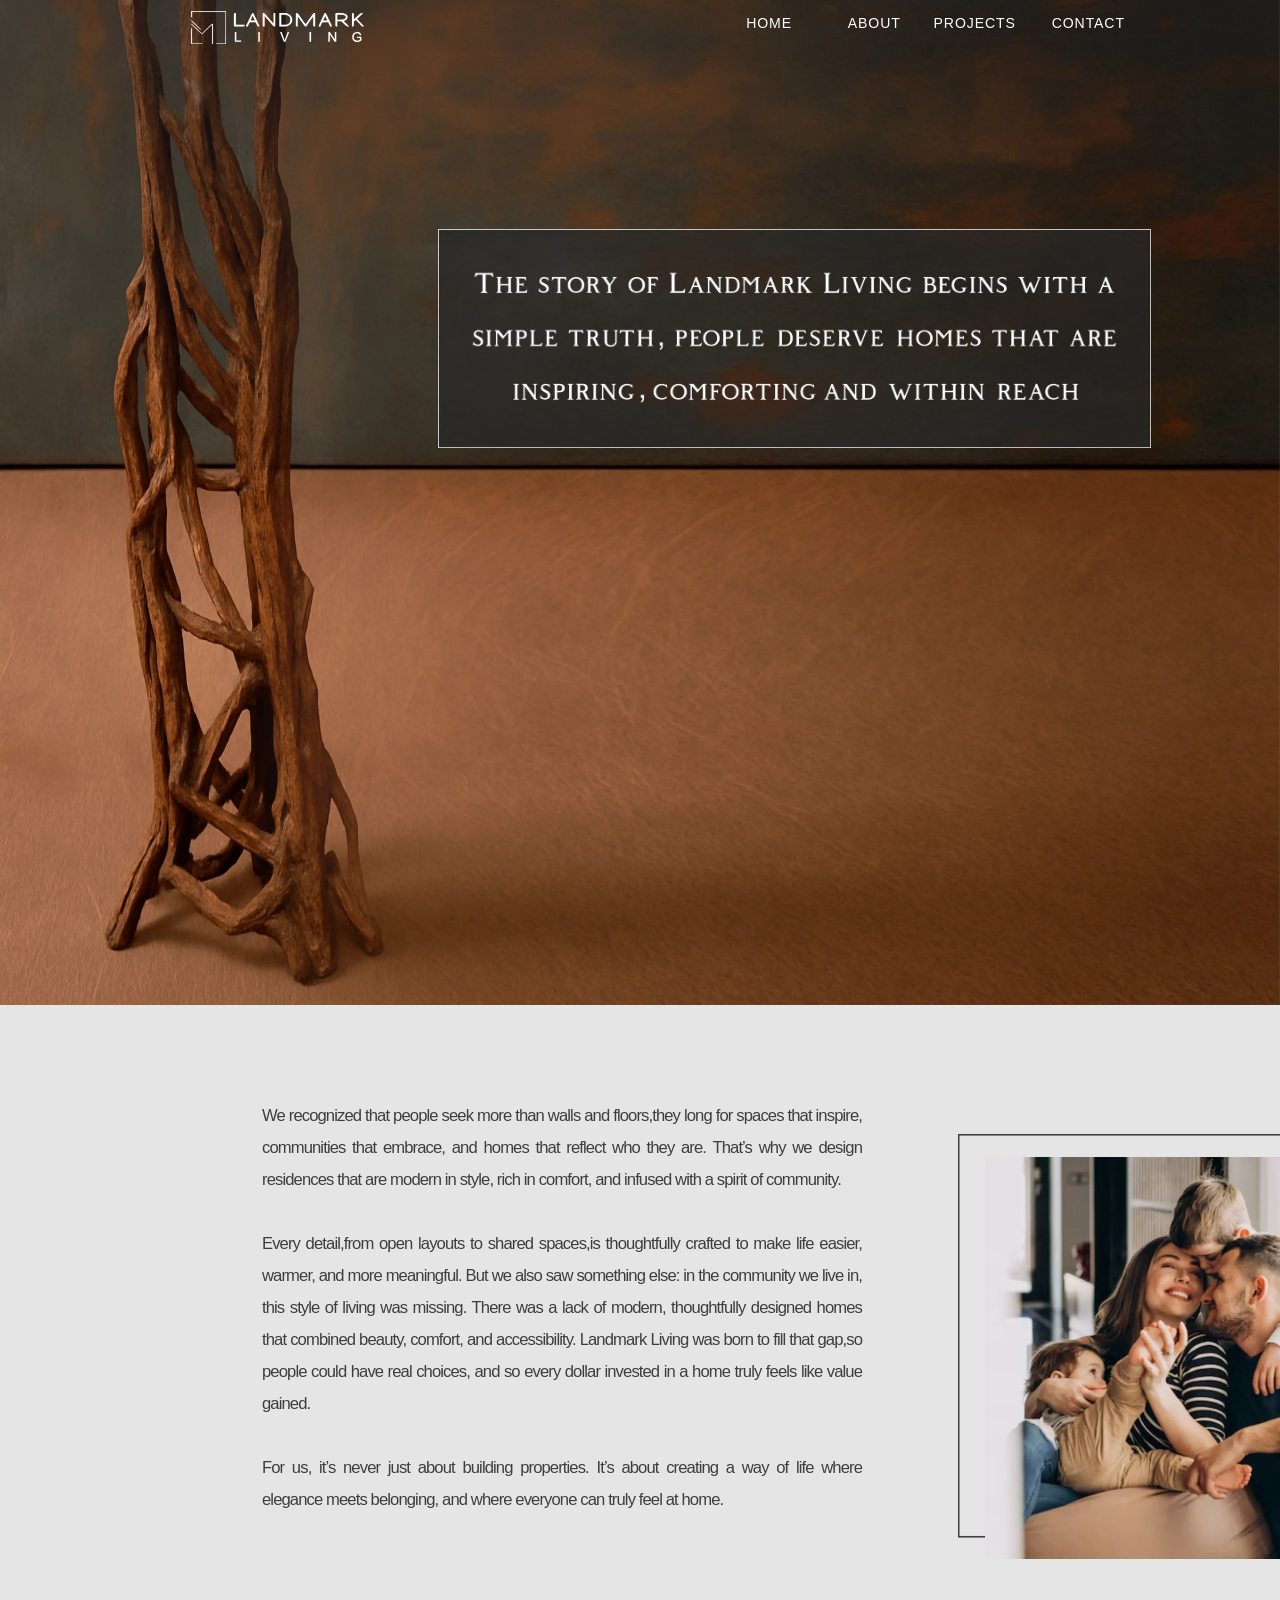
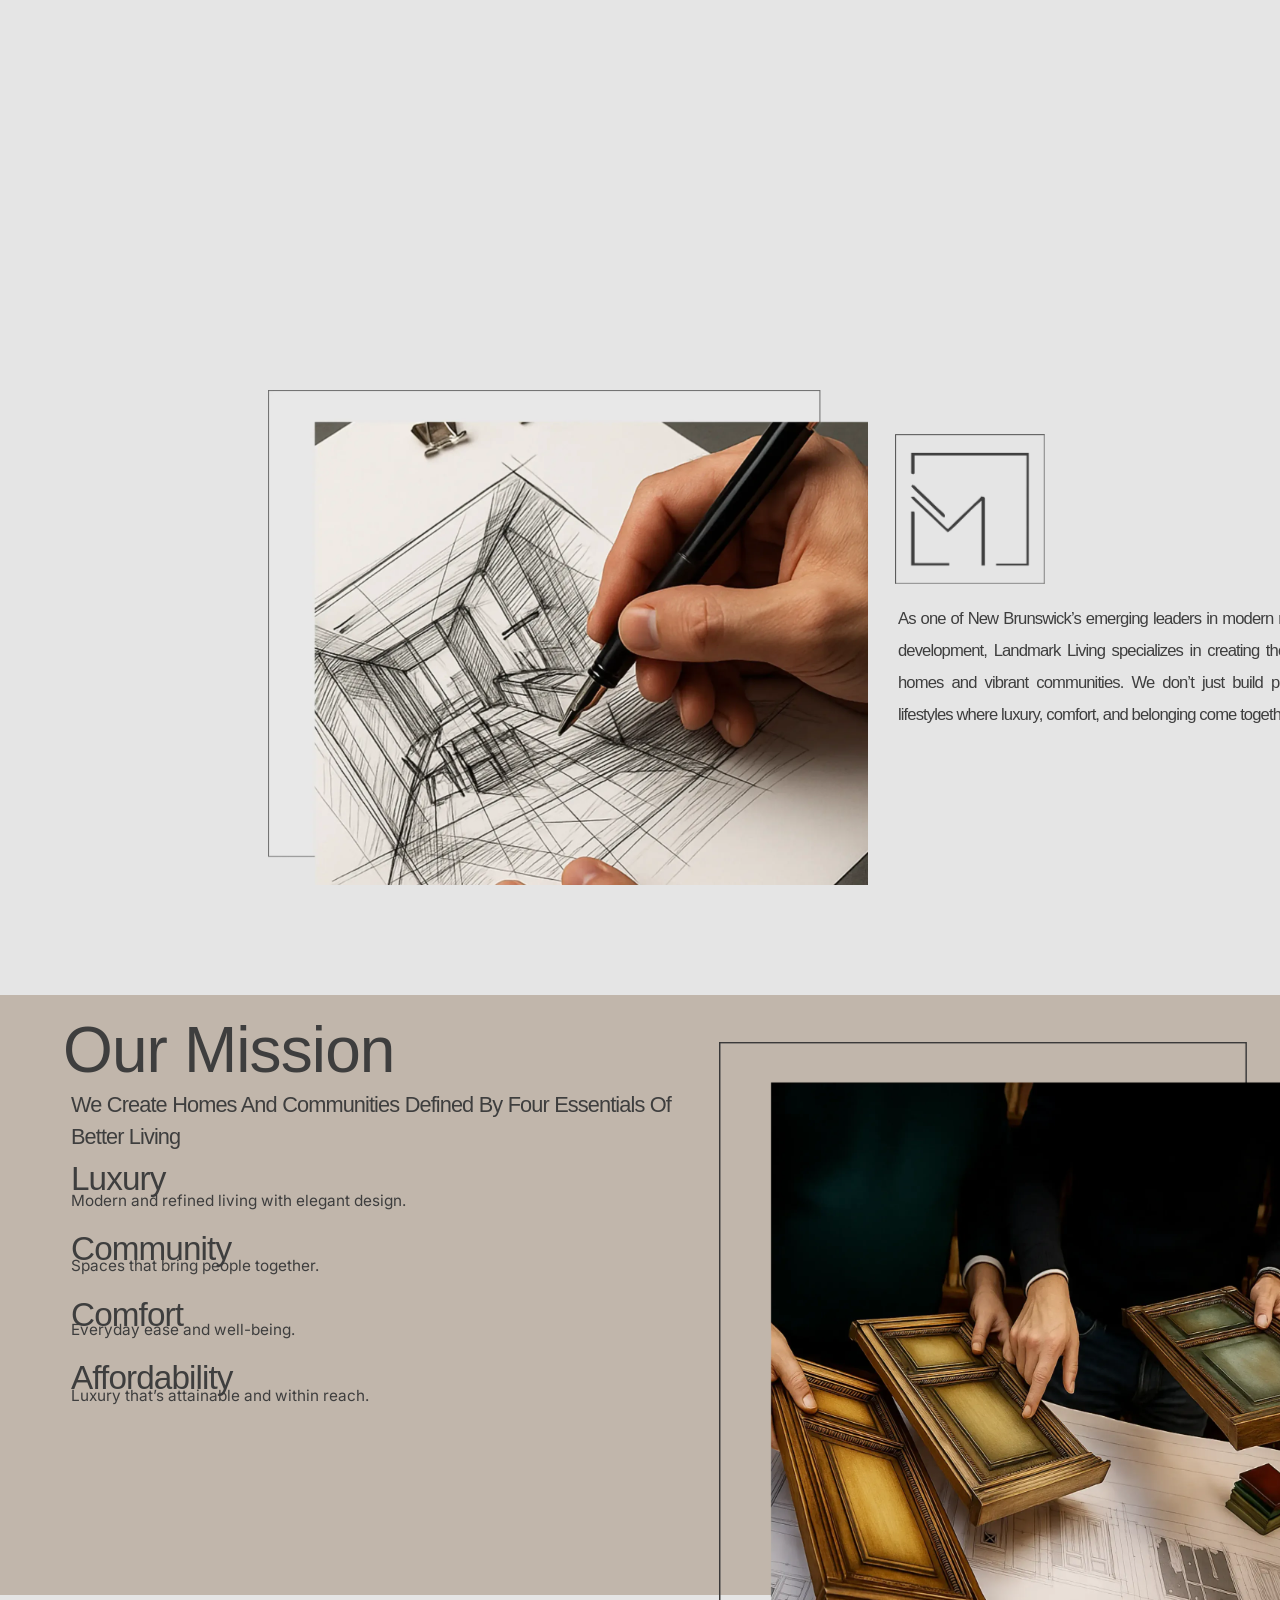
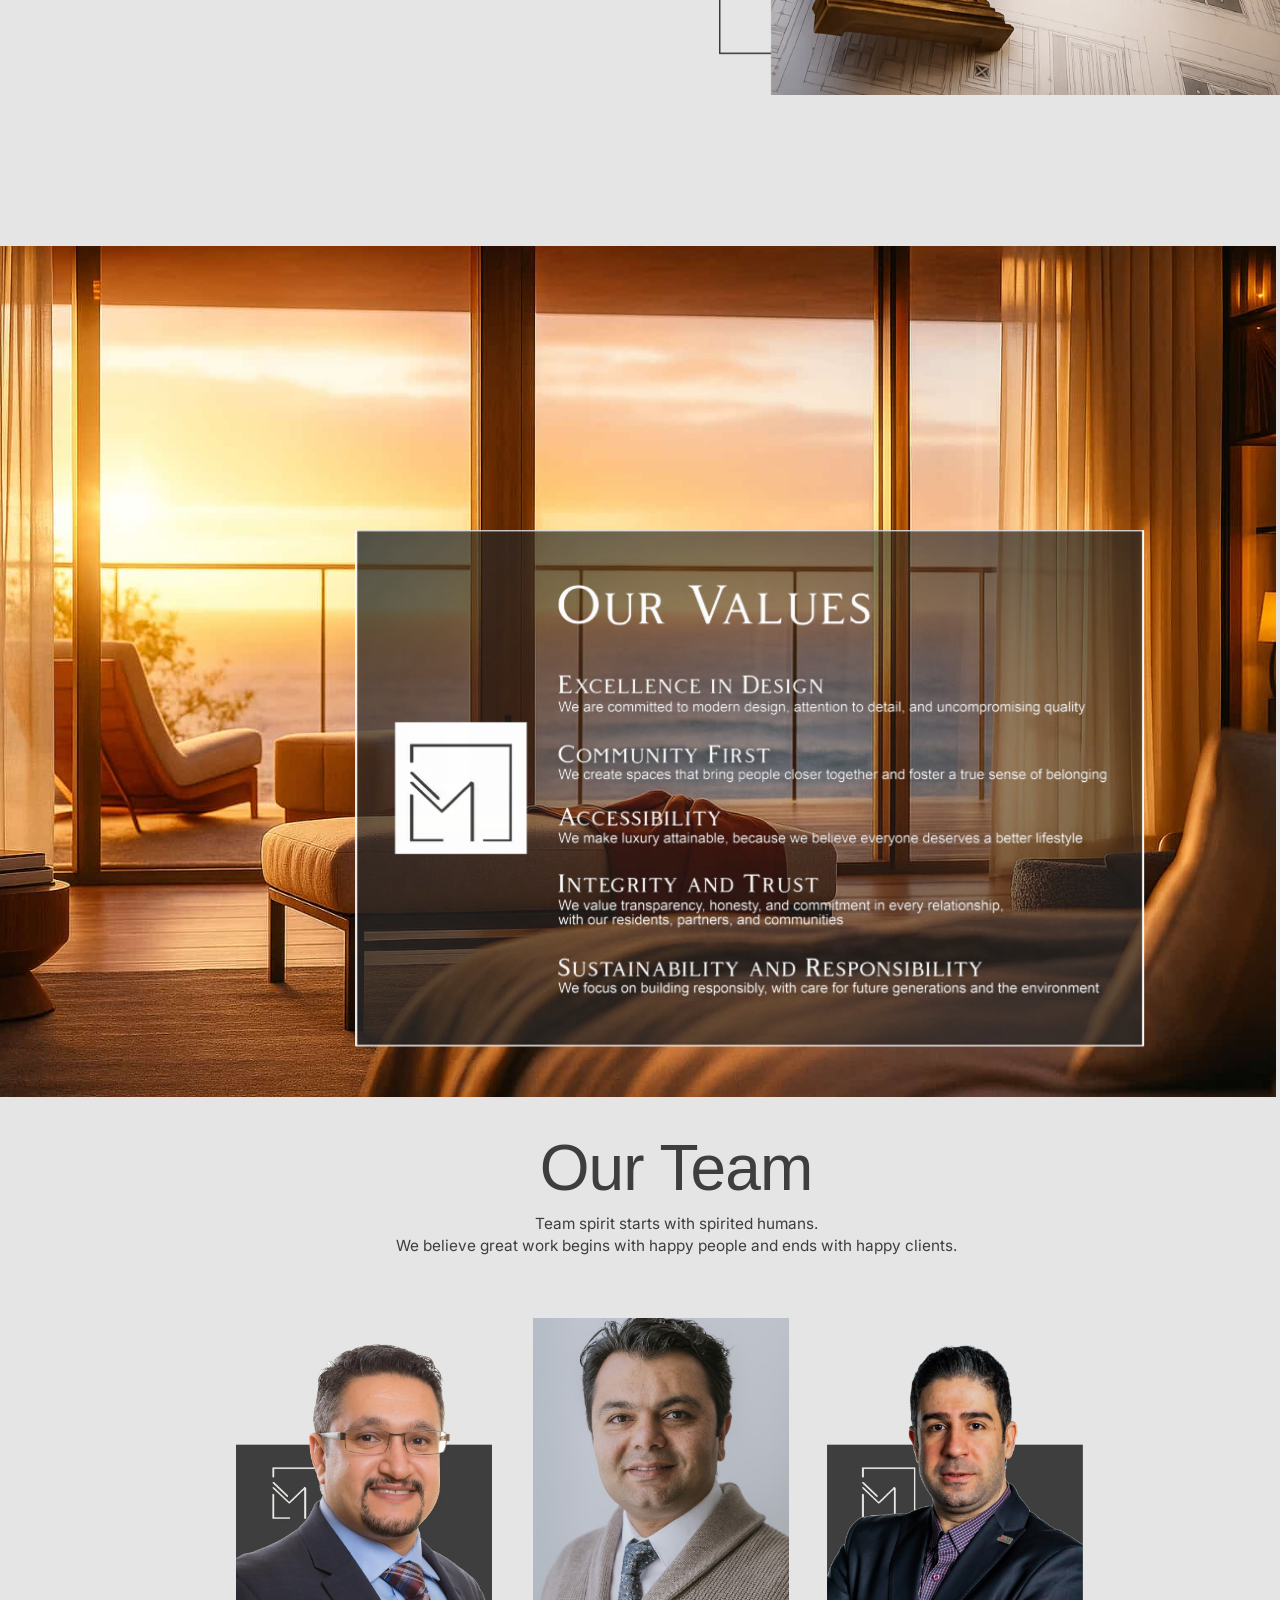
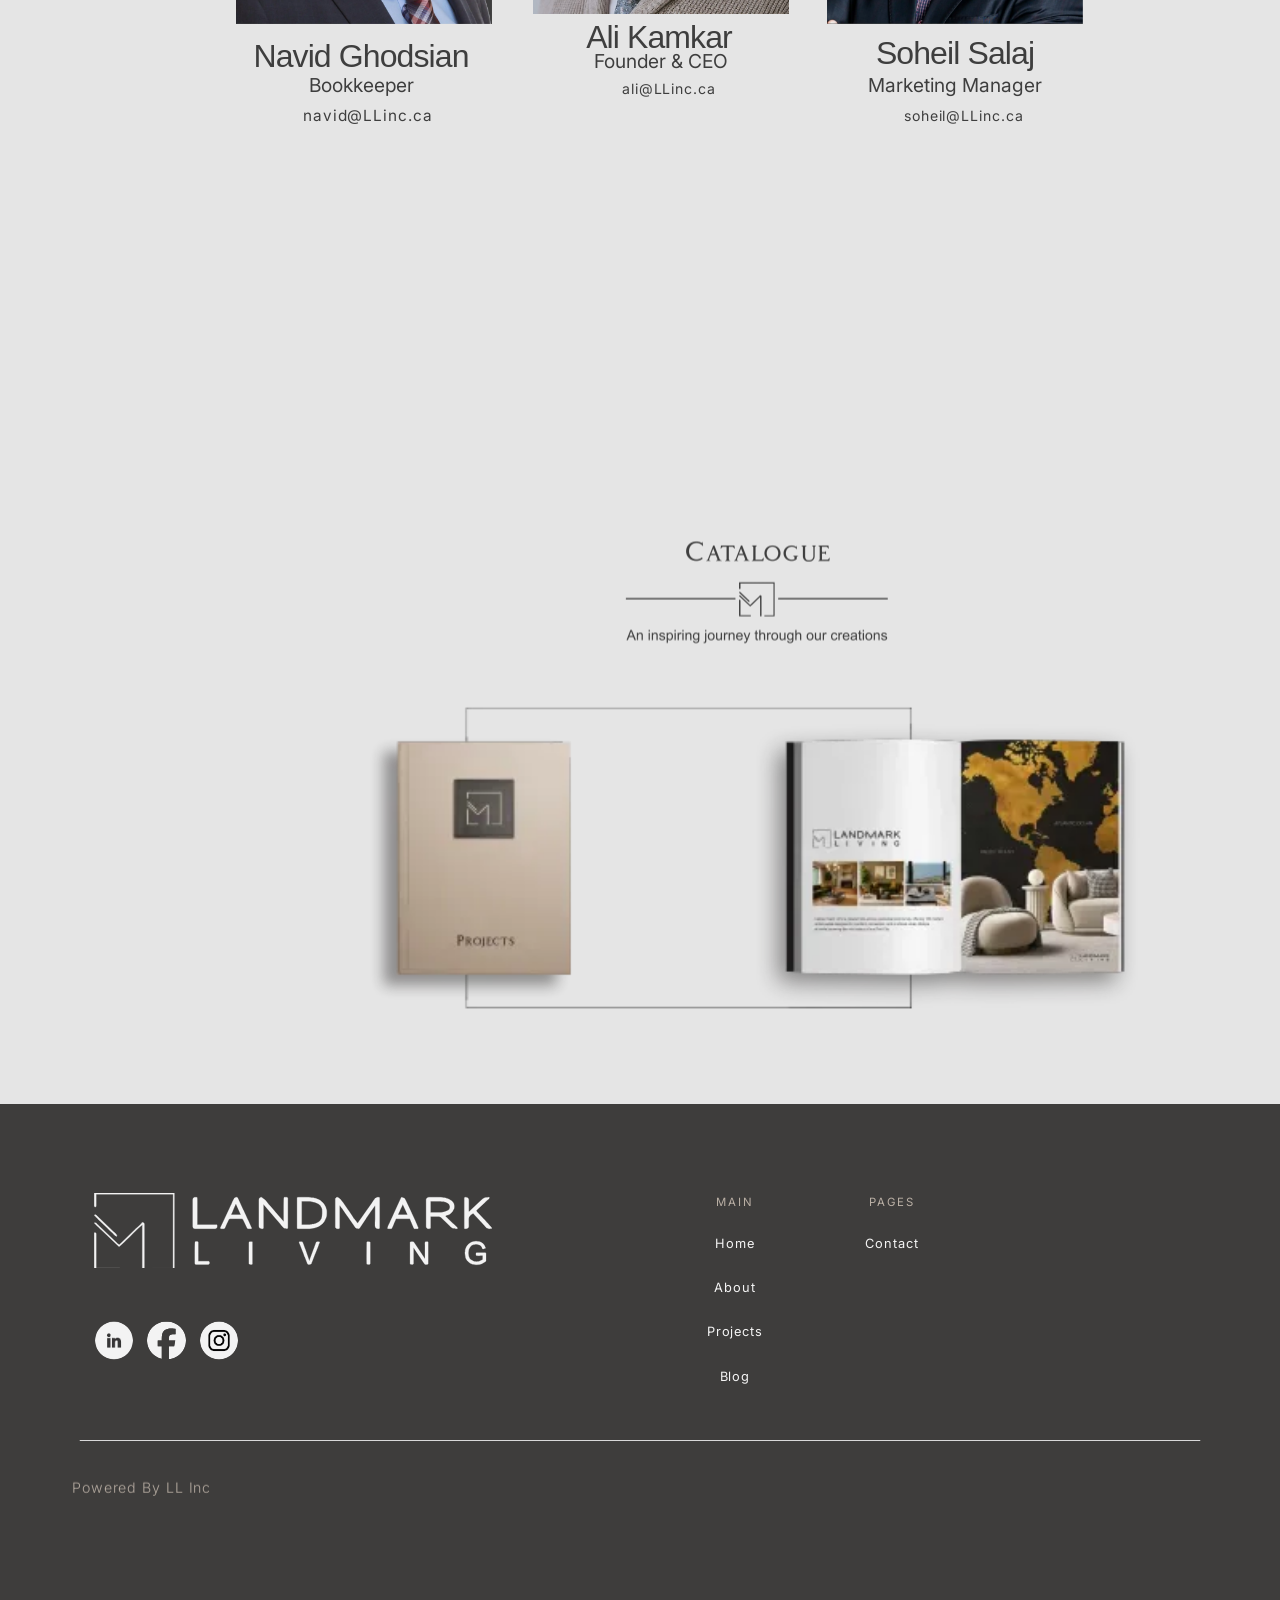
==== commit da3bedb6: "Add files via upload" ====
--- a/about/index.html
+++ b/about/index.html
@@ -1 +1 @@
-<!DOCTYPE html><!-- This site was created in Webflow. https://webflow.com --><!-- Last Published: Sun Nov 01 2026 12:40:17 GMT+0000 (Coordinated Universal Time) --><html data-wf-domain="soheils-stupendous-site-1f546d.webflow.io" data-wf-page="688b72a095ca8d1f696fed9b" data-wf-site="688b72a095ca8d1f696fec8b" data-wf-status="0" lang="en"><head><meta charset="utf-8"/><title>Landmark Living Inc.</title><meta content="Land &amp; Property Development, Community Development, Real Estate" name="description"/><meta content="Landmark Living Inc." property="og:title"/><meta content="Land &amp; Property Development, Community Development, Real Estate" property="og:description"/><meta content="https://cdn.prod.website-files.com/688b72a095ca8d1f696fec8b/68b2c28dc2a79758abec0e8e_living1.png" property="og:image"/><meta content="Landmark Living Inc." name="twitter:title"/><meta content="Land &amp; Property Development, Community Development, Real Estate" name="twitter:description"/><meta property="og:type" content="website"/><meta content="summary_large_image" name="twitter:card"/><meta content="width=device-width, initial-scale=1" name="viewport"/><meta content="Webflow" name="generator"/><link href="../cdn-assets/cdn.prod.website-files.com/688b72a095ca8d1f696fec8b/css/soheils-stupendous-site-1f546d.webflow.shared.22dd5384a.css" rel="stylesheet" type="text/css"/><link href="https://fonts.googleapis.com" rel="preconnect"/><link href="https://fonts.gstatic.com" rel="preconnect" crossorigin="anonymous"/><script src="../cdn-assets/ajax.googleapis.com/ajax/libs/webfont/1.6.26/webfont.js" type="text/javascript"></script><script type="text/javascript">WebFont.load({  google: {    families: ["Droid Sans:400,700","Ubuntu:300,300italic,400,400italic,500,500italic,700,700italic","Lato:100,100italic,300,300italic,400,400italic,700,700italic,900,900italic","Varela:400","Inter:300,400,500,600,700"]  }});</script><script type="text/javascript">!function(o,c){var n=c.documentElement,t=" w-mod-";n.className+=t+"js",("ontouchstart"in o||o.DocumentTouch&&c instanceof DocumentTouch)&&(n.className+=t+"touch")}(window,document);</script><link href="../cdn-assets/cdn.prod.website-files.com/688b72a095ca8d1f696fec8b/68bac8625ce5940a12f87d5a_Backup_of_Landmark%20Living%20Graphic%20Identity02.png" rel="shortcut icon" type="image/x-icon"/><link href="../cdn-assets/cdn.prod.website-files.com/688b72a095ca8d1f696fec8b/68bac84bd9e0befc119d89de_Backup_of_Landmark%20Living%20Graphic%20Identity.png" rel="apple-touch-icon"/><link href="https://www.llinc.ca/about" rel="canonical"/><link rel="stylesheet" href="../site-patches.css"/></head><body class="body-2"><div data-animation="default" class="navbar w-nav" data-easing2="ease" data-easing="ease" data-collapse="medium" data-w-id="06ab6c64-468c-b44e-1b8c-856deb96ba7f" role="banner" data-no-scroll="1" data-duration="400" data-doc-height="1"><img src="../cdn-assets/cdn.prod.website-files.com/688b72a095ca8d1f696fec8b/68b2c2a676f4e41ed2b5d569_logo.svg" loading="lazy" width="173" alt="" class="image-31"/><div class="nav-container w-container"><nav role="navigation" class="nav-menu w-nav-menu"><div class="nav-link-wrapper"><a href="../index.html" class="nav-link w-nav-link">Home</a><a href="../index.html" class="nav-link move-down hide-on-tab w-nav-link">Home</a></div><div class="nav-link-wrapper"><a href="../about/index.html" aria-current="page" class="nav-link w-nav-link w--current">About</a><a href="../about/index.html" aria-current="page" class="nav-link move-down hide-on-tab w-nav-link w--current">About</a></div><div class="nav-link-wrapper"><a href="../projects/index.html" class="nav-link w-nav-link">PROJECTS</a><a href="../projects/index.html" class="nav-link move-down hide-on-tab w-nav-link">PROJECTS</a></div><div class="nav-link-wrapper"><a href="../blog/index.html" class="nav-link w-nav-link">Contact</a><a href="../blog/index.html" class="nav-link move-down hide-on-tab w-nav-link">Contact</a></div></nav><div class="menu-button w-nav-button"><div class="burger-icon w-icon-nav-menu"></div></div></div></div><section class="section-12"><div data-w-id="79e25118-b16f-46f7-47a4-e5ee681c5121" class="div-block-41"><img src="../cdn-assets/cdn.prod.website-files.com/688b72a095ca8d1f696fec8b/68dc043d337b5712b00a7335_z9999.webp" loading="lazy" width="713" sizes="(max-width: 767px) 100vw, 713px" alt="" srcset="../cdn-assets/cdn.prod.website-files.com/688b72a095ca8d1f696fec8b/68dc043d337b5712b00a7335_z9999-p-500.webp 500w, ../cdn-assets/cdn.prod.website-files.com/688b72a095ca8d1f696fec8b/68dc043d337b5712b00a7335_z9999-p-800.webp 800w, ../cdn-assets/cdn.prod.website-files.com/688b72a095ca8d1f696fec8b/68dc043d337b5712b00a7335_z9999-p-1080.webp 1080w, ../cdn-assets/cdn.prod.website-files.com/688b72a095ca8d1f696fec8b/68dc043d337b5712b00a7335_z9999-p-1600.webp 1600w, ../cdn-assets/cdn.prod.website-files.com/688b72a095ca8d1f696fec8b/68dc043d337b5712b00a7335_z9999-p-2000.webp 2000w, ../cdn-assets/cdn.prod.website-files.com/688b72a095ca8d1f696fec8b/68dc043d337b5712b00a7335_z9999-p-2600.webp 2600w, ../cdn-assets/cdn.prod.website-files.com/688b72a095ca8d1f696fec8b/68dc043d337b5712b00a7335_z9999-p-3200.webp 3200w, ../cdn-assets/cdn.prod.website-files.com/688b72a095ca8d1f696fec8b/68dc043d337b5712b00a7335_z9999.webp 4248w" class="image-73"/></div><div data-w-id="39fd3c01-f35f-5b92-90ed-703e66c33f35" style="opacity:0" class="div-block-45"><h1 class="heading-46">The story of Landmark Living begins with a simple truth , people deserve homes that are inspiring, comforting, and within reach</h1></div></section><section class="section-19"><div class="div-block-33"><img class="image-63" src="../cdn-assets/cdn.prod.website-files.com/688b72a095ca8d1f696fec8b/68da3b3fb7a04f2e02d16bc0_zb56.webp" alt="" style="opacity:0" sizes="(max-width: 4801px) 100vw, 4801px" data-w-id="8ea46938-6222-4419-eabc-e648359e23a7" loading="lazy" srcset="../cdn-assets/cdn.prod.website-files.com/688b72a095ca8d1f696fec8b/68da3b3fb7a04f2e02d16bc0_zb56-p-500.webp 500w, ../cdn-assets/cdn.prod.website-files.com/688b72a095ca8d1f696fec8b/68da3b3fb7a04f2e02d16bc0_zb56-p-800.webp 800w, ../cdn-assets/cdn.prod.website-files.com/688b72a095ca8d1f696fec8b/68da3b3fb7a04f2e02d16bc0_zb56-p-1080.webp 1080w, ../cdn-assets/cdn.prod.website-files.com/688b72a095ca8d1f696fec8b/68da3b3fb7a04f2e02d16bc0_zb56-p-1600.webp 1600w, ../cdn-assets/cdn.prod.website-files.com/688b72a095ca8d1f696fec8b/68da3b3fb7a04f2e02d16bc0_zb56-p-2000.webp 2000w, ../cdn-assets/cdn.prod.website-files.com/688b72a095ca8d1f696fec8b/68da3b3fb7a04f2e02d16bc0_zb56-p-2600.webp 2600w, ../cdn-assets/cdn.prod.website-files.com/688b72a095ca8d1f696fec8b/68da3b3fb7a04f2e02d16bc0_zb56-p-3200.webp 3200w, ../cdn-assets/cdn.prod.website-files.com/688b72a095ca8d1f696fec8b/68da3b3fb7a04f2e02d16bc0_zb56.webp 4801w"/></div><div class="div-block-34"><h1 data-w-id="94ce15a6-faf0-8bdf-ede0-c401918d6f74" style="opacity:0" class="heading-32">We recognized that people seek more than walls and floors,they long for spaces that inspire, communities that embrace, and homes that reflect who they are. That’s why we design residences that are modern in style, rich in comfort, and infused with a spirit of community.<br/><br/>Every detail,from open layouts to shared spaces,is thoughtfully crafted to make life easier, warmer, and more meaningful. But we also saw something else: in the community we live in, this style of living was missing. There was a lack of modern, thoughtfully designed homes that combined beauty, comfort, and accessibility. Landmark Living was born to fill that gap,so people could have real choices, and so every dollar invested in a home truly feels like value gained.<br/>‍<br/>For us, it’s never just about building properties. It’s about creating a way of life where elegance meets belonging, and where everyone can truly feel at home.</h1></div></section><section class="section-8"><div data-w-id="288db896-40bd-5f5d-11c8-cff981a62751" style="opacity:0" class="div-block-6"><img src="../cdn-assets/cdn.prod.website-files.com/688b72a095ca8d1f696fec8b/68b2d9a6fdedba29db43b658_657657.webp" loading="lazy" sizes="100vw" srcset="../cdn-assets/cdn.prod.website-files.com/688b72a095ca8d1f696fec8b/68b2d9a6fdedba29db43b658_657657-p-500.webp 500w, ../cdn-assets/cdn.prod.website-files.com/688b72a095ca8d1f696fec8b/68b2d9a6fdedba29db43b658_657657.webp 734w" alt="" class="image-36"/><h1 class="heading-18">As one of New Brunswick’s emerging leaders in modern residential and land development, Landmark Living specializes in creating thoughtfully designed homes and vibrant communities. We don’t just build properties—we craft lifestyles where luxury, comfort, and belonging come together.</h1></div><div class="div-block-13"><img class="image-35" src="../cdn-assets/cdn.prod.website-files.com/688b72a095ca8d1f696fec8b/68d6424b253c693f890aee5e_z12234.webp" alt="" style="opacity:0" sizes="100vw" data-w-id="60ffe80f-d2a0-8df5-230d-c93522575a47" loading="lazy" srcset="../cdn-assets/cdn.prod.website-files.com/688b72a095ca8d1f696fec8b/68d6424b253c693f890aee5e_z12234-p-500.webp 500w, ../cdn-assets/cdn.prod.website-files.com/688b72a095ca8d1f696fec8b/68d6424b253c693f890aee5e_z12234-p-800.webp 800w, ../cdn-assets/cdn.prod.website-files.com/688b72a095ca8d1f696fec8b/68d6424b253c693f890aee5e_z12234-p-1080.webp 1080w, ../cdn-assets/cdn.prod.website-files.com/688b72a095ca8d1f696fec8b/68d6424b253c693f890aee5e_z12234-p-1600.webp 1600w, ../cdn-assets/cdn.prod.website-files.com/688b72a095ca8d1f696fec8b/68d6424b253c693f890aee5e_z12234-p-2000.webp 2000w, ../cdn-assets/cdn.prod.website-files.com/688b72a095ca8d1f696fec8b/68d6424b253c693f890aee5e_z12234.webp 2793w"/></div></section><section class="section-9"><div class="div-block-8"><img src="../cdn-assets/cdn.prod.website-files.com/688b72a095ca8d1f696fec8b/690a4260b6f242b7d5c55213_0909.webp" loading="lazy" sizes="100vw" srcset="../cdn-assets/cdn.prod.website-files.com/688b72a095ca8d1f696fec8b/690a4260b6f242b7d5c55213_0909-p-500.webp 500w, ../cdn-assets/cdn.prod.website-files.com/688b72a095ca8d1f696fec8b/690a4260b6f242b7d5c55213_0909-p-800.webp 800w, ../cdn-assets/cdn.prod.website-files.com/688b72a095ca8d1f696fec8b/690a4260b6f242b7d5c55213_0909-p-1080.webp 1080w, ../cdn-assets/cdn.prod.website-files.com/688b72a095ca8d1f696fec8b/690a4260b6f242b7d5c55213_0909-p-1600.webp 1600w, ../cdn-assets/cdn.prod.website-files.com/688b72a095ca8d1f696fec8b/690a4260b6f242b7d5c55213_0909-p-2000.webp 2000w, ../cdn-assets/cdn.prod.website-files.com/688b72a095ca8d1f696fec8b/690a4260b6f242b7d5c55213_0909-p-2600.webp 2600w, ../cdn-assets/cdn.prod.website-files.com/688b72a095ca8d1f696fec8b/690a4260b6f242b7d5c55213_0909.webp 3342w" alt="" class="image-38"/></div><div class="div-block-9"><h1 class="heading-19"> Our Mission</h1><h1 class="heading-30">We create homes and communities defined by four essentials of better living<br/>‍</h1><h1 data-w-id="dfd59db4-9f2b-05e7-a5e8-0ddbcf0b7018" style="opacity:0" class="heading-37">Luxury</h1><div data-w-id="c7b39e21-4a77-86f7-8d47-74a9d01d25ec" style="opacity:0" class="text-block-8">Modern and refined living with elegant design.</div><h1 data-w-id="e7f9a0e5-0194-81a6-9bb3-0166f3b40888" style="opacity:0" class="heading-38">Community</h1><div data-w-id="a742bbe6-e37c-eb52-16c6-5e49c0a7f378" style="opacity:0" class="text-block-9">Spaces that bring people together.</div><h1 data-w-id="af1fc5cb-897d-0a30-51d0-5c74739617bc" style="opacity:0" class="heading-39">Comfort</h1><div data-w-id="6a53e0ca-6f56-28e6-d081-5f29677ac551" style="opacity:0" class="text-block-10">Everyday ease and well-being.</div><h1 data-w-id="85a20ac0-dbde-3f1b-2895-d5244544b089" style="opacity:0" class="heading-40">Affordability</h1><div data-w-id="16d1dfe5-e768-ab84-9c6a-b889e9f0c958" style="opacity:0" class="text-block-11">Luxury that’s attainable and within reach.</div></div></section><section class="section-10"><img src="../cdn-assets/cdn.prod.website-files.com/688b72a095ca8d1f696fec8b/690b947c5deeda32f06c7419_ChatGPT%20Image%20Nov%205%2C%202025%2C%2009_45_28%20PM.jpg" loading="lazy" sizes="100vw" srcset="../cdn-assets/cdn.prod.website-files.com/688b72a095ca8d1f696fec8b/690b947c5deeda32f06c7419_ChatGPT%20Image%20Nov%205%2C%202025%2C%2009_45_28%20PM-p-500.jpg 500w, ../cdn-assets/cdn.prod.website-files.com/688b72a095ca8d1f696fec8b/690b947c5deeda32f06c7419_ChatGPT%20Image%20Nov%205%2C%202025%2C%2009_45_28%20PM-p-800.jpg 800w, ../cdn-assets/cdn.prod.website-files.com/688b72a095ca8d1f696fec8b/690b947c5deeda32f06c7419_ChatGPT%20Image%20Nov%205%2C%202025%2C%2009_45_28%20PM.jpg 1536w" alt="" class="image-39"/><div class="div-block-10"><img class="image-40" src="../cdn-assets/cdn.prod.website-files.com/688b72a095ca8d1f696fec8b/68d829babdf96f07e7ea292c_z4546.webp" width="791" alt="" style="opacity:0" sizes="(max-width: 991px) 100vw, 791px" data-w-id="b7884315-6a7b-967f-f69c-e6460d9b8f01" loading="lazy" srcset="../cdn-assets/cdn.prod.website-files.com/688b72a095ca8d1f696fec8b/68d829babdf96f07e7ea292c_z4546-p-500.webp 500w, ../cdn-assets/cdn.prod.website-files.com/688b72a095ca8d1f696fec8b/68d829babdf96f07e7ea292c_z4546-p-800.webp 800w, ../cdn-assets/cdn.prod.website-files.com/688b72a095ca8d1f696fec8b/68d829babdf96f07e7ea292c_z4546-p-1080.webp 1080w, ../cdn-assets/cdn.prod.website-files.com/688b72a095ca8d1f696fec8b/68d829babdf96f07e7ea292c_z4546-p-1600.webp 1600w, ../cdn-assets/cdn.prod.website-files.com/688b72a095ca8d1f696fec8b/68d829babdf96f07e7ea292c_z4546-p-2000.webp 2000w, ../cdn-assets/cdn.prod.website-files.com/688b72a095ca8d1f696fec8b/68d829babdf96f07e7ea292c_z4546-p-2600.webp 2600w, ../cdn-assets/cdn.prod.website-files.com/688b72a095ca8d1f696fec8b/68d829babdf96f07e7ea292c_z4546.webp 3786w"/></div><div class="div-block-46"><h1 class="heading-47">Our Values</h1><h1 data-w-id="af7672d9-efbd-34ae-e615-07f9f998f002" style="opacity:0" class="heading-48">Excellence in Design</h1><div data-w-id="1d07256c-7bb0-18aa-f579-8cb137ab5021" style="opacity:0" class="text-block-17">We are committed to modern design, attention to detail, and uncompromising quality.</div><h1 data-w-id="6658ccb4-0016-2f66-620b-0a42b5664fdb" style="opacity:0" class="heading-49"> Community First</h1><div data-w-id="8852116e-1979-6eb6-945d-d9fd7d3f0d7b" style="opacity:0" class="text-block-18">We create spaces that bring people closer together and foster a true sense of belonging.</div><h1 data-w-id="5ca5bd03-1771-ee1e-543f-513a7ca87ffb" style="opacity:0" class="heading-50">Accessibility</h1><div data-w-id="61e41ee8-0c30-7160-82ba-d33d75e0b04d" style="opacity:0" class="text-block-19">We make luxury attainable, because we believe everyone deserves a better lifestyle.<br/></div><h1 data-w-id="7844321d-42f8-a58c-9347-80aaee2490a8" style="opacity:0" class="heading-51">Integrity &amp; Trust</h1><div data-w-id="64dfef8c-04f9-f88a-9f5b-68f5f0f16e29" style="opacity:0" class="text-block-20">We value transparency, honesty, and commitment in every relationship—with our residents, partners, and communities.<br/></div><h1 data-w-id="9d5d8ff0-5d91-e73f-c2e2-7972a90f9e45" style="opacity:0" class="heading-52">Sustainability &amp; Responsibility</h1><div data-w-id="6948effe-bd22-9f0c-c555-a3b867584c54" style="opacity:0" class="text-block-21">We focus on building responsibly, with care for future generations and the environment.</div></div></section><section class="section-20"><div class="div-block-35"><h1 class="heading-55">Our Team</h1><div class="text-block-22">Team spirit starts with spirited humans. <br/>We believe great work begins with happy people and ends with happy clients.</div></div><div class="div-block-39"><div data-delay="4000" data-animation="slide" class="slider-9 w-slider" data-autoplay="false" data-easing="ease" data-hide-arrows="false" data-disable-swipe="false" data-autoplay-limit="0" data-nav-spacing="3" data-duration="500" data-infinite="true"><div class="mask-6 w-slider-mask"><div class="slide-14 w-slide"><img src="../cdn-assets/cdn.prod.website-files.com/688b72a095ca8d1f696fec8b/68d667163191aed9e0fcc433_z90.webp" loading="lazy" sizes="100vw" srcset="../cdn-assets/cdn.prod.website-files.com/688b72a095ca8d1f696fec8b/68d667163191aed9e0fcc433_z90-p-500.webp 500w, ../cdn-assets/cdn.prod.website-files.com/688b72a095ca8d1f696fec8b/68d667163191aed9e0fcc433_z90-p-800.webp 800w, ../cdn-assets/cdn.prod.website-files.com/688b72a095ca8d1f696fec8b/68d667163191aed9e0fcc433_z90-p-1080.webp 1080w, ../cdn-assets/cdn.prod.website-files.com/688b72a095ca8d1f696fec8b/68d667163191aed9e0fcc433_z90.webp 1713w" alt="" class="image-69"/><div class="div-block-42"><h1 class="heading-41">Navid Ghodsian</h1><div class="text-block-13">Bookkeeper</div><a href="https://navid@LLinc.ca" class="link-2">navid@LLinc.ca</a></div></div><div class="slide-15 w-slide"><img src="../cdn-assets/cdn.prod.website-files.com/688b72a095ca8d1f696fec8b/69cd6fcba0a78e5347afb51c_AF4A6117.jpeg" loading="lazy" width="Auto" height="Auto" alt="" srcset="../cdn-assets/cdn.prod.website-files.com/688b72a095ca8d1f696fec8b/69cd6fcba0a78e5347afb51c_AF4A6117-p-500.jpeg 500w, ../cdn-assets/cdn.prod.website-files.com/688b72a095ca8d1f696fec8b/69cd6fcba0a78e5347afb51c_AF4A6117.jpeg 609w" sizes="100vw" class="image-70"/><h1 class="heading-42">Ali Kamkar</h1><div class="text-block-14">Founder &amp; CEO</div><a href="https://ali@LLinc.ca" class="link-3">ali@LLinc.ca</a></div><div class="slide-16 w-slide"><img src="../cdn-assets/cdn.prod.website-files.com/688b72a095ca8d1f696fec8b/68d667169de0185afdcd0228_z99.webp" loading="lazy" sizes="100vw" srcset="../cdn-assets/cdn.prod.website-files.com/688b72a095ca8d1f696fec8b/68d667169de0185afdcd0228_z99-p-500.webp 500w, ../cdn-assets/cdn.prod.website-files.com/688b72a095ca8d1f696fec8b/68d667169de0185afdcd0228_z99-p-800.webp 800w, ../cdn-assets/cdn.prod.website-files.com/688b72a095ca8d1f696fec8b/68d667169de0185afdcd0228_z99-p-1080.webp 1080w, ../cdn-assets/cdn.prod.website-files.com/688b72a095ca8d1f696fec8b/68d667169de0185afdcd0228_z99.webp 1714w" alt="" class="image-71"/><h1 class="heading-43">Soheil Salaj</h1><div class="text-block-16">Marketing Manager</div><a href="https://soheil@LLinc.ca" class="link-4">soheil@LLinc.ca</a></div></div><div class="left-arrow-5 w-slider-arrow-left"></div><div class="right-arrow-6 w-slider-arrow-right"></div><div class="slide-nav-7 w-slider-nav w-round w-num"></div></div></div></section><section class="section-11"><div class="div-block-7"><img class="image-37" src="../cdn-assets/cdn.prod.website-files.com/688b72a095ca8d1f696fec8b/68c0342ecb75e43665e0d9cb_4354334.webp" alt="" style="opacity:0" sizes="100vw" data-w-id="6b2a4cc7-a280-b48c-7f2d-992bb092feaf" loading="lazy" srcset="../cdn-assets/cdn.prod.website-files.com/688b72a095ca8d1f696fec8b/68c0342ecb75e43665e0d9cb_4354334-p-500.webp 500w, ../cdn-assets/cdn.prod.website-files.com/688b72a095ca8d1f696fec8b/68c0342ecb75e43665e0d9cb_4354334-p-800.webp 800w, ../cdn-assets/cdn.prod.website-files.com/688b72a095ca8d1f696fec8b/68c0342ecb75e43665e0d9cb_4354334-p-1080.webp 1080w, ../cdn-assets/cdn.prod.website-files.com/688b72a095ca8d1f696fec8b/68c0342ecb75e43665e0d9cb_4354334-p-1600.webp 1600w, ../cdn-assets/cdn.prod.website-files.com/688b72a095ca8d1f696fec8b/68c0342ecb75e43665e0d9cb_4354334.webp 2835w"/></div><img src="../cdn-assets/cdn.prod.website-files.com/688b72a095ca8d1f696fec8b/68d670743fb86d9bba0e74e0_z56765.webp" loading="lazy" width="100" height="100" alt="" srcset="../cdn-assets/cdn.prod.website-files.com/688b72a095ca8d1f696fec8b/68d670743fb86d9bba0e74e0_z56765-p-500.webp 500w, ../cdn-assets/cdn.prod.website-files.com/688b72a095ca8d1f696fec8b/68d670743fb86d9bba0e74e0_z56765-p-800.webp 800w, ../cdn-assets/cdn.prod.website-files.com/688b72a095ca8d1f696fec8b/68d670743fb86d9bba0e74e0_z56765-p-1080.webp 1080w, ../cdn-assets/cdn.prod.website-files.com/688b72a095ca8d1f696fec8b/68d670743fb86d9bba0e74e0_z56765-p-1600.webp 1600w, ../cdn-assets/cdn.prod.website-files.com/688b72a095ca8d1f696fec8b/68d670743fb86d9bba0e74e0_z56765-p-2000.webp 2000w, ../cdn-assets/cdn.prod.website-files.com/688b72a095ca8d1f696fec8b/68d670743fb86d9bba0e74e0_z56765-p-2600.webp 2600w, ../cdn-assets/cdn.prod.website-files.com/688b72a095ca8d1f696fec8b/68d670743fb86d9bba0e74e0_z56765-p-3200.webp 3200w, ../cdn-assets/cdn.prod.website-files.com/688b72a095ca8d1f696fec8b/68d670743fb86d9bba0e74e0_z56765.webp 7264w" sizes="100px" class="image-34"/></section><div class="footer-mobile--about"><div class="w-layout-blockcontainer footer--contact footer---contact w-container"><section class="section-18"></section><div class="w-layout-blockcontainer container padding-4-5rem w-container"><div class="space-2rem"></div><div data-w-id="fa36639f-bc34-8f1a-4024-d088998077f8" class="footer-top"><div class="footer-block"><a href="../index.html" class="footer-logo-link-wrapper w-nav-brand"><img width="350" height="Auto" alt="" src="../cdn-assets/cdn.prod.website-files.com/688b72a095ca8d1f696fec8b/68b2c2a676f4e41ed2b5d569_logo.svg" loading="eager" class="footer-logo"/></a><div class="socials-wrapper"><a href="https://www.linkedin.com/company/landmark-living-inc/about/?viewAsMember=true" target="_blank" class="w-inline-block"><img width="138" height="Auto" alt="" src="../cdn-assets/cdn.prod.website-files.com/688b72a095ca8d1f696fec8b/68b19deee4094c584f312314_linkedin.webp" loading="eager" class="social-icon smaller"/></a><a href="https://www.facebook.com/SJTheLandmark" target="_blank" class="w-inline-block"><img width="138" height="Auto" alt="" src="../cdn-assets/cdn.prod.website-files.com/688b72a095ca8d1f696fec8b/68b54b32f7c68a7037f81206_Backup_of_Backup_of_Landmark%20Living%20Graphic%20Identity.svg" loading="eager" class="social-icon smaller"/></a><a href="https://www.instagram.com/sjthelandmark/" target="_blank" class="w-inline-block"><img width="138" height="Auto" alt="" src="../cdn-assets/cdn.prod.website-files.com/688b72a095ca8d1f696fec8b/68b54d2f1568ffba5d23b875_12112.webp" loading="eager" srcset="../cdn-assets/cdn.prod.website-files.com/688b72a095ca8d1f696fec8b/68b54d2f1568ffba5d23b875_12112-p-500.webp 500w, ../cdn-assets/cdn.prod.website-files.com/688b72a095ca8d1f696fec8b/68b54d2f1568ffba5d23b875_12112-p-800.webp 800w, ../cdn-assets/cdn.prod.website-files.com/688b72a095ca8d1f696fec8b/68b54d2f1568ffba5d23b875_12112-p-1080.webp 1080w, ../cdn-assets/cdn.prod.website-files.com/688b72a095ca8d1f696fec8b/68b54d2f1568ffba5d23b875_12112.webp 1593w" sizes="138px" class="social-icon smaller"/></a></div></div><div class="footer-right-flex"><div class="footer-wrapper"><h5>Main</h5><div class="footer-link-wrapper"><a href="../index.html" class="footer-link">Home</a><a href="../index.html" class="footer-link move-down">Home</a></div><div class="footer-link-wrapper"><a href="../about/index.html" aria-current="page" class="footer-link w--current">About</a><a href="../about/index.html" aria-current="page" class="footer-link move-down w--current">About</a></div><div class="footer-link-wrapper"><a href="../projects/index.html" class="footer-link">Projects</a><a href="../projects/index.html" class="footer-link move-down">Services</a></div><div class="footer-link-wrapper"><a href="../blog/index.html" class="footer-link">Blog</a><a href="../blog/index.html" class="footer-link move-down">Blog</a></div></div><div class="footer-wrapper"><h5>Pages</h5><div class="footer-link-wrapper"><a href="../contact/index.html" class="footer-link">Contact</a><a href="../contact/index.html" class="footer-link move-down">Contact</a></div><div class="footer-link-wrapper"><a href="../terms-conditions/index.html" class="footer-link move-down">Terms &amp; Conditions</a></div><div class="footer-link-wrapper"><a href="../privacy-policy/index.html" class="footer-link move-down">Privacy Policy</a></div></div><div class="footer-wrapper"><div class="footer-link-wrapper"><a href="../utilties/style-guide/index.html" class="footer-link move-down">Style Guide</a></div><div class="footer-link-wrapper"><a href="../utilties/instructions/index.html" class="footer-link move-down">Instructions</a></div><div class="footer-link-wrapper"><a href="../utilties/licenses/index.html" class="footer-link move-down">Licenses</a></div><div class="footer-link-wrapper"><a href="../utilties/changelog/index.html" class="footer-link move-down">Changelog</a></div></div></div></div><div data-w-id="fa36639f-bc34-8f1a-4024-d0889980784b" class="footer-line"></div><div data-w-id="fa36639f-bc34-8f1a-4024-d0889980784c" class="footer-bottom"><div class="footer-flex"><div class="footer-flex-bottom"><p class="paragraph-3">Powered By </p><a href="https://webflow.com/" target="_blank" class="w-inline-block"><p class="footer-bottom-text">LL Inc</p></a></div><div class="footer-flex-bottom"><a href="https://webflow.com/templates/designers/rick-mummery" target="_blank" class="w-inline-block"></a></div></div></div></div></div></div><script src="../cdn-assets/d3e54v103j8qbb.cloudfront.net/js/jquery-3.5.1.min.dc5e7f18c8.js" type="text/javascript"></script><script src="../cdn-assets/cdn.prod.website-files.com/688b72a095ca8d1f696fec8b/js/webflow.schunk.f2efb3c5440a81cf.js" type="text/javascript"></script><script src="../cdn-assets/cdn.prod.website-files.com/688b72a095ca8d1f696fec8b/js/webflow.b938c91d.bdf84a1fcc08e5a1.js" type="text/javascript"></script></body></html>+<!DOCTYPE html><!-- This site was created in Webflow. https://webflow.com --><!-- Last Published: Sun Nov 01 2026 12:40:17 GMT+0000 (Coordinated Universal Time) --><html data-wf-domain="soheils-stupendous-site-1f546d.webflow.io" data-wf-page="688b72a095ca8d1f696fed9b" data-wf-site="688b72a095ca8d1f696fec8b" data-wf-status="0" lang="en"><head><meta charset="utf-8"/><title>Landmark Living Inc.</title><meta content="Land &amp; Property Development, Community Development, Real Estate" name="description"/><meta content="Landmark Living Inc." property="og:title"/><meta content="Land &amp; Property Development, Community Development, Real Estate" property="og:description"/><meta content="https://cdn.prod.website-files.com/688b72a095ca8d1f696fec8b/68b2c28dc2a79758abec0e8e_living1.png" property="og:image"/><meta content="Landmark Living Inc." name="twitter:title"/><meta content="Land &amp; Property Development, Community Development, Real Estate" name="twitter:description"/><meta property="og:type" content="website"/><meta content="summary_large_image" name="twitter:card"/><meta content="width=device-width, initial-scale=1" name="viewport"/><meta content="Webflow" name="generator"/><link href="../cdn-assets/cdn.prod.website-files.com/688b72a095ca8d1f696fec8b/css/soheils-stupendous-site-1f546d.webflow.shared.22dd5384a.css" rel="stylesheet" type="text/css"/><link href="https://fonts.googleapis.com" rel="preconnect"/><link href="https://fonts.gstatic.com" rel="preconnect" crossorigin="anonymous"/><script src="../cdn-assets/ajax.googleapis.com/ajax/libs/webfont/1.6.26/webfont.js" type="text/javascript"></script><script type="text/javascript">WebFont.load({  google: {    families: ["Droid Sans:400,700","Ubuntu:300,300italic,400,400italic,500,500italic,700,700italic","Lato:100,100italic,300,300italic,400,400italic,700,700italic,900,900italic","Varela:400","Inter:300,400,500,600,700"]  }});</script><script type="text/javascript">!function(o,c){var n=c.documentElement,t=" w-mod-";n.className+=t+"js",("ontouchstart"in o||o.DocumentTouch&&c instanceof DocumentTouch)&&(n.className+=t+"touch")}(window,document);</script><link href="../cdn-assets/cdn.prod.website-files.com/688b72a095ca8d1f696fec8b/68bac8625ce5940a12f87d5a_Backup_of_Landmark%20Living%20Graphic%20Identity02.png" rel="shortcut icon" type="image/x-icon"/><link href="../cdn-assets/cdn.prod.website-files.com/688b72a095ca8d1f696fec8b/68bac84bd9e0befc119d89de_Backup_of_Landmark%20Living%20Graphic%20Identity.png" rel="apple-touch-icon"/><link href="https://www.llinc.ca/about" rel="canonical"/><link rel="stylesheet" href="../site-patches.css"/></head><body class="body-2"><div data-animation="default" class="navbar w-nav" data-easing2="ease" data-easing="ease" data-collapse="medium" data-w-id="06ab6c64-468c-b44e-1b8c-856deb96ba7f" role="banner" data-no-scroll="1" data-duration="400" data-doc-height="1"><img src="../cdn-assets/cdn.prod.website-files.com/688b72a095ca8d1f696fec8b/68b2c2a676f4e41ed2b5d569_logo.svg" loading="lazy" width="173" alt="" class="image-31"/><div class="nav-container w-container"><nav role="navigation" class="nav-menu w-nav-menu"><div class="nav-link-wrapper"><a href="../index.html" class="nav-link w-nav-link">Home</a><a href="../index.html" class="nav-link move-down hide-on-tab w-nav-link">Home</a></div><div class="nav-link-wrapper"><a href="../about/index.html" aria-current="page" class="nav-link w-nav-link w--current">About</a><a href="../about/index.html" aria-current="page" class="nav-link move-down hide-on-tab w-nav-link w--current">About</a></div><div class="nav-link-wrapper"><a href="../projects/index.html" class="nav-link w-nav-link">PROJECTS</a><a href="../projects/index.html" class="nav-link move-down hide-on-tab w-nav-link">PROJECTS</a></div><div class="nav-link-wrapper"><a href="../blog/index.html" class="nav-link w-nav-link">Contact</a><a href="../blog/index.html" class="nav-link move-down hide-on-tab w-nav-link">Contact</a></div></nav><div class="menu-button w-nav-button"><div class="burger-icon w-icon-nav-menu"></div></div></div></div><section class="section-12"><div data-w-id="79e25118-b16f-46f7-47a4-e5ee681c5121" class="div-block-41"><img src="../cdn-assets/cdn.prod.website-files.com/688b72a095ca8d1f696fec8b/68dc043d337b5712b00a7335_z9999.webp" loading="lazy" width="713" sizes="(max-width: 767px) 100vw, 713px" alt="" srcset="../cdn-assets/cdn.prod.website-files.com/688b72a095ca8d1f696fec8b/68dc043d337b5712b00a7335_z9999-p-500.webp 500w, ../cdn-assets/cdn.prod.website-files.com/688b72a095ca8d1f696fec8b/68dc043d337b5712b00a7335_z9999-p-800.webp 800w, ../cdn-assets/cdn.prod.website-files.com/688b72a095ca8d1f696fec8b/68dc043d337b5712b00a7335_z9999-p-1080.webp 1080w, ../cdn-assets/cdn.prod.website-files.com/688b72a095ca8d1f696fec8b/68dc043d337b5712b00a7335_z9999-p-1600.webp 1600w, ../cdn-assets/cdn.prod.website-files.com/688b72a095ca8d1f696fec8b/68dc043d337b5712b00a7335_z9999-p-2000.webp 2000w, ../cdn-assets/cdn.prod.website-files.com/688b72a095ca8d1f696fec8b/68dc043d337b5712b00a7335_z9999-p-2600.webp 2600w, ../cdn-assets/cdn.prod.website-files.com/688b72a095ca8d1f696fec8b/68dc043d337b5712b00a7335_z9999-p-3200.webp 3200w, ../cdn-assets/cdn.prod.website-files.com/688b72a095ca8d1f696fec8b/68dc043d337b5712b00a7335_z9999.webp 4248w" class="image-73"/></div><div data-w-id="39fd3c01-f35f-5b92-90ed-703e66c33f35" style="opacity:0" class="div-block-45"><h1 class="heading-46">The story of Landmark Living begins with a simple truth , people deserve homes that are inspiring, comforting, and within reach</h1></div></section><section class="section-19"><div class="div-block-33"><img class="image-63" src="../cdn-assets/cdn.prod.website-files.com/688b72a095ca8d1f696fec8b/68da3b3fb7a04f2e02d16bc0_zb56.webp" alt="" style="opacity:0" sizes="(max-width: 4801px) 100vw, 4801px" data-w-id="8ea46938-6222-4419-eabc-e648359e23a7" loading="lazy" srcset="../cdn-assets/cdn.prod.website-files.com/688b72a095ca8d1f696fec8b/68da3b3fb7a04f2e02d16bc0_zb56-p-500.webp 500w, ../cdn-assets/cdn.prod.website-files.com/688b72a095ca8d1f696fec8b/68da3b3fb7a04f2e02d16bc0_zb56-p-800.webp 800w, ../cdn-assets/cdn.prod.website-files.com/688b72a095ca8d1f696fec8b/68da3b3fb7a04f2e02d16bc0_zb56-p-1080.webp 1080w, ../cdn-assets/cdn.prod.website-files.com/688b72a095ca8d1f696fec8b/68da3b3fb7a04f2e02d16bc0_zb56-p-1600.webp 1600w, ../cdn-assets/cdn.prod.website-files.com/688b72a095ca8d1f696fec8b/68da3b3fb7a04f2e02d16bc0_zb56-p-2000.webp 2000w, ../cdn-assets/cdn.prod.website-files.com/688b72a095ca8d1f696fec8b/68da3b3fb7a04f2e02d16bc0_zb56-p-2600.webp 2600w, ../cdn-assets/cdn.prod.website-files.com/688b72a095ca8d1f696fec8b/68da3b3fb7a04f2e02d16bc0_zb56-p-3200.webp 3200w, ../cdn-assets/cdn.prod.website-files.com/688b72a095ca8d1f696fec8b/68da3b3fb7a04f2e02d16bc0_zb56.webp 4801w"/></div><div class="div-block-34"><h1 data-w-id="94ce15a6-faf0-8bdf-ede0-c401918d6f74" style="opacity:0" class="heading-32">We recognized that people seek more than walls and floors,they long for spaces that inspire, communities that embrace, and homes that reflect who they are. That’s why we design residences that are modern in style, rich in comfort, and infused with a spirit of community.<br/><br/>Every detail,from open layouts to shared spaces,is thoughtfully crafted to make life easier, warmer, and more meaningful. But we also saw something else: in the community we live in, this style of living was missing. There was a lack of modern, thoughtfully designed homes that combined beauty, comfort, and accessibility. Landmark Living was born to fill that gap,so people could have real choices, and so every dollar invested in a home truly feels like value gained.<br/>‍<br/>For us, it’s never just about building properties. It’s about creating a way of life where elegance meets belonging, and where everyone can truly feel at home.</h1></div></section><section class="section-8"><div data-w-id="288db896-40bd-5f5d-11c8-cff981a62751" style="opacity:0" class="div-block-6"><img src="../cdn-assets/cdn.prod.website-files.com/688b72a095ca8d1f696fec8b/68b2d9a6fdedba29db43b658_657657.webp" loading="lazy" sizes="100vw" srcset="../cdn-assets/cdn.prod.website-files.com/688b72a095ca8d1f696fec8b/68b2d9a6fdedba29db43b658_657657-p-500.webp 500w, ../cdn-assets/cdn.prod.website-files.com/688b72a095ca8d1f696fec8b/68b2d9a6fdedba29db43b658_657657.webp 734w" alt="" class="image-36"/><h1 class="heading-18">As one of New Brunswick’s emerging leaders in modern residential and land development, Landmark Living specializes in creating thoughtfully designed homes and vibrant communities. We don’t just build properties—we craft lifestyles where luxury, comfort, and belonging come together.</h1></div><div class="div-block-13"><img class="image-35" src="../cdn-assets/cdn.prod.website-files.com/688b72a095ca8d1f696fec8b/68d6424b253c693f890aee5e_z12234.webp" alt="" style="opacity:0" sizes="100vw" data-w-id="60ffe80f-d2a0-8df5-230d-c93522575a47" loading="lazy" srcset="../cdn-assets/cdn.prod.website-files.com/688b72a095ca8d1f696fec8b/68d6424b253c693f890aee5e_z12234-p-500.webp 500w, ../cdn-assets/cdn.prod.website-files.com/688b72a095ca8d1f696fec8b/68d6424b253c693f890aee5e_z12234-p-800.webp 800w, ../cdn-assets/cdn.prod.website-files.com/688b72a095ca8d1f696fec8b/68d6424b253c693f890aee5e_z12234-p-1080.webp 1080w, ../cdn-assets/cdn.prod.website-files.com/688b72a095ca8d1f696fec8b/68d6424b253c693f890aee5e_z12234-p-1600.webp 1600w, ../cdn-assets/cdn.prod.website-files.com/688b72a095ca8d1f696fec8b/68d6424b253c693f890aee5e_z12234-p-2000.webp 2000w, ../cdn-assets/cdn.prod.website-files.com/688b72a095ca8d1f696fec8b/68d6424b253c693f890aee5e_z12234.webp 2793w"/></div></section><section class="section-9"><div class="div-block-8"><img src="../cdn-assets/cdn.prod.website-files.com/688b72a095ca8d1f696fec8b/690a4260b6f242b7d5c55213_0909.webp" loading="lazy" sizes="100vw" srcset="../cdn-assets/cdn.prod.website-files.com/688b72a095ca8d1f696fec8b/690a4260b6f242b7d5c55213_0909-p-500.webp 500w, ../cdn-assets/cdn.prod.website-files.com/688b72a095ca8d1f696fec8b/690a4260b6f242b7d5c55213_0909-p-800.webp 800w, ../cdn-assets/cdn.prod.website-files.com/688b72a095ca8d1f696fec8b/690a4260b6f242b7d5c55213_0909-p-1080.webp 1080w, ../cdn-assets/cdn.prod.website-files.com/688b72a095ca8d1f696fec8b/690a4260b6f242b7d5c55213_0909-p-1600.webp 1600w, ../cdn-assets/cdn.prod.website-files.com/688b72a095ca8d1f696fec8b/690a4260b6f242b7d5c55213_0909-p-2000.webp 2000w, ../cdn-assets/cdn.prod.website-files.com/688b72a095ca8d1f696fec8b/690a4260b6f242b7d5c55213_0909-p-2600.webp 2600w, ../cdn-assets/cdn.prod.website-files.com/688b72a095ca8d1f696fec8b/690a4260b6f242b7d5c55213_0909.webp 3342w" alt="" class="image-38"/></div><div class="div-block-9"><h1 class="heading-19"> Our Mission</h1><h1 class="heading-30">We create homes and communities defined by four essentials of better living<br/>‍</h1><h1 data-w-id="dfd59db4-9f2b-05e7-a5e8-0ddbcf0b7018" style="opacity:0" class="heading-37">Luxury</h1><div data-w-id="c7b39e21-4a77-86f7-8d47-74a9d01d25ec" style="opacity:0" class="text-block-8">Modern and refined living with elegant design.</div><h1 data-w-id="e7f9a0e5-0194-81a6-9bb3-0166f3b40888" style="opacity:0" class="heading-38">Community</h1><div data-w-id="a742bbe6-e37c-eb52-16c6-5e49c0a7f378" style="opacity:0" class="text-block-9">Spaces that bring people together.</div><h1 data-w-id="af1fc5cb-897d-0a30-51d0-5c74739617bc" style="opacity:0" class="heading-39">Comfort</h1><div data-w-id="6a53e0ca-6f56-28e6-d081-5f29677ac551" style="opacity:0" class="text-block-10">Everyday ease and well-being.</div><h1 data-w-id="85a20ac0-dbde-3f1b-2895-d5244544b089" style="opacity:0" class="heading-40">Affordability</h1><div data-w-id="16d1dfe5-e768-ab84-9c6a-b889e9f0c958" style="opacity:0" class="text-block-11">Luxury that’s attainable and within reach.</div></div></section><section class="section-10"><img src="../cdn-assets/cdn.prod.website-files.com/688b72a095ca8d1f696fec8b/690b947c5deeda32f06c7419_ChatGPT%20Image%20Nov%205%2C%202025%2C%2009_45_28%20PM.jpg" loading="lazy" sizes="100vw" srcset="../cdn-assets/cdn.prod.website-files.com/688b72a095ca8d1f696fec8b/690b947c5deeda32f06c7419_ChatGPT%20Image%20Nov%205%2C%202025%2C%2009_45_28%20PM-p-500.jpg 500w, ../cdn-assets/cdn.prod.website-files.com/688b72a095ca8d1f696fec8b/690b947c5deeda32f06c7419_ChatGPT%20Image%20Nov%205%2C%202025%2C%2009_45_28%20PM-p-800.jpg 800w, ../cdn-assets/cdn.prod.website-files.com/688b72a095ca8d1f696fec8b/690b947c5deeda32f06c7419_ChatGPT%20Image%20Nov%205%2C%202025%2C%2009_45_28%20PM.jpg 1536w" alt="" class="image-39"/><div class="div-block-10"><img class="image-40" src="../cdn-assets/cdn.prod.website-files.com/688b72a095ca8d1f696fec8b/68d829babdf96f07e7ea292c_z4546.webp" width="791" alt="" style="opacity:0" sizes="(max-width: 991px) 100vw, 791px" data-w-id="b7884315-6a7b-967f-f69c-e6460d9b8f01" loading="lazy" srcset="../cdn-assets/cdn.prod.website-files.com/688b72a095ca8d1f696fec8b/68d829babdf96f07e7ea292c_z4546-p-500.webp 500w, ../cdn-assets/cdn.prod.website-files.com/688b72a095ca8d1f696fec8b/68d829babdf96f07e7ea292c_z4546-p-800.webp 800w, ../cdn-assets/cdn.prod.website-files.com/688b72a095ca8d1f696fec8b/68d829babdf96f07e7ea292c_z4546-p-1080.webp 1080w, ../cdn-assets/cdn.prod.website-files.com/688b72a095ca8d1f696fec8b/68d829babdf96f07e7ea292c_z4546-p-1600.webp 1600w, ../cdn-assets/cdn.prod.website-files.com/688b72a095ca8d1f696fec8b/68d829babdf96f07e7ea292c_z4546-p-2000.webp 2000w, ../cdn-assets/cdn.prod.website-files.com/688b72a095ca8d1f696fec8b/68d829babdf96f07e7ea292c_z4546-p-2600.webp 2600w, ../cdn-assets/cdn.prod.website-files.com/688b72a095ca8d1f696fec8b/68d829babdf96f07e7ea292c_z4546.webp 3786w"/></div><div class="div-block-46"><h1 class="heading-47">Our Values</h1><h1 data-w-id="af7672d9-efbd-34ae-e615-07f9f998f002" style="opacity:0" class="heading-48">Excellence in Design</h1><div data-w-id="1d07256c-7bb0-18aa-f579-8cb137ab5021" style="opacity:0" class="text-block-17">We are committed to modern design, attention to detail, and uncompromising quality.</div><h1 data-w-id="6658ccb4-0016-2f66-620b-0a42b5664fdb" style="opacity:0" class="heading-49"> Community First</h1><div data-w-id="8852116e-1979-6eb6-945d-d9fd7d3f0d7b" style="opacity:0" class="text-block-18">We create spaces that bring people closer together and foster a true sense of belonging.</div><h1 data-w-id="5ca5bd03-1771-ee1e-543f-513a7ca87ffb" style="opacity:0" class="heading-50">Accessibility</h1><div data-w-id="61e41ee8-0c30-7160-82ba-d33d75e0b04d" style="opacity:0" class="text-block-19">We make luxury attainable, because we believe everyone deserves a better lifestyle.<br/></div><h1 data-w-id="7844321d-42f8-a58c-9347-80aaee2490a8" style="opacity:0" class="heading-51">Integrity &amp; Trust</h1><div data-w-id="64dfef8c-04f9-f88a-9f5b-68f5f0f16e29" style="opacity:0" class="text-block-20">We value transparency, honesty, and commitment in every relationship—with our residents, partners, and communities.<br/></div><h1 data-w-id="9d5d8ff0-5d91-e73f-c2e2-7972a90f9e45" style="opacity:0" class="heading-52">Sustainability &amp; Responsibility</h1><div data-w-id="6948effe-bd22-9f0c-c555-a3b867584c54" style="opacity:0" class="text-block-21">We focus on building responsibly, with care for future generations and the environment.</div></div></section><section class="section-20"><div class="div-block-35"><h1 class="heading-55">Our Team</h1><div class="text-block-22">Team spirit starts with spirited humans. <br/>We believe great work begins with happy people and ends with happy clients.</div></div><div class="div-block-39"><div data-delay="4000" data-animation="slide" class="slider-9 w-slider" data-autoplay="false" data-easing="ease" data-hide-arrows="false" data-disable-swipe="false" data-autoplay-limit="0" data-nav-spacing="3" data-duration="500" data-infinite="true"><div class="mask-6 w-slider-mask"><div class="slide-14 w-slide"><img src="../cdn-assets/cdn.prod.website-files.com/688b72a095ca8d1f696fec8b/68d667163191aed9e0fcc433_z90.webp" loading="lazy" sizes="100vw" srcset="../cdn-assets/cdn.prod.website-files.com/688b72a095ca8d1f696fec8b/68d667163191aed9e0fcc433_z90-p-500.webp 500w, ../cdn-assets/cdn.prod.website-files.com/688b72a095ca8d1f696fec8b/68d667163191aed9e0fcc433_z90-p-800.webp 800w, ../cdn-assets/cdn.prod.website-files.com/688b72a095ca8d1f696fec8b/68d667163191aed9e0fcc433_z90-p-1080.webp 1080w, ../cdn-assets/cdn.prod.website-files.com/688b72a095ca8d1f696fec8b/68d667163191aed9e0fcc433_z90.webp 1713w" alt="" class="image-69"/><div class="div-block-42"><h1 class="heading-41">Navid Ghodsian</h1><div class="text-block-13">Bookkeeper</div><a href="https://navid@LLinc.ca" class="link-2">navid@LLinc.ca</a></div></div><div class="slide-15 w-slide"><img src="../cdn-assets/cdn.prod.website-files.com/688b72a095ca8d1f696fec8b/69cd6fcba0a78e5347afb51c_AF4A6117.jpeg" loading="lazy" width="Auto" height="Auto" alt="" srcset="../cdn-assets/cdn.prod.website-files.com/688b72a095ca8d1f696fec8b/69cd6fcba0a78e5347afb51c_AF4A6117-p-500.jpeg 500w, ../cdn-assets/cdn.prod.website-files.com/688b72a095ca8d1f696fec8b/69cd6fcba0a78e5347afb51c_AF4A6117.jpeg 609w" sizes="100vw" class="image-70"/><h1 class="heading-42">Ali Kamkar</h1><div class="text-block-14">Founder &amp; CEO</div><a href="https://ali@LLinc.ca" class="link-3">ali@LLinc.ca</a></div><div class="slide-16 w-slide"><img src="../cdn-assets/cdn.prod.website-files.com/688b72a095ca8d1f696fec8b/68d667169de0185afdcd0228_z99.webp" loading="lazy" sizes="100vw" srcset="../cdn-assets/cdn.prod.website-files.com/688b72a095ca8d1f696fec8b/68d667169de0185afdcd0228_z99-p-500.webp 500w, ../cdn-assets/cdn.prod.website-files.com/688b72a095ca8d1f696fec8b/68d667169de0185afdcd0228_z99-p-800.webp 800w, ../cdn-assets/cdn.prod.website-files.com/688b72a095ca8d1f696fec8b/68d667169de0185afdcd0228_z99-p-1080.webp 1080w, ../cdn-assets/cdn.prod.website-files.com/688b72a095ca8d1f696fec8b/68d667169de0185afdcd0228_z99.webp 1714w" alt="" class="image-71"/><h1 class="heading-43">Soheil Salaj</h1><div class="text-block-16">Marketing Manager</div><a href="https://soheil@LLinc.ca" class="link-4">soheil@LLinc.ca</a></div></div><div class="left-arrow-5 w-slider-arrow-left"></div><div class="right-arrow-6 w-slider-arrow-right"></div><div class="slide-nav-7 w-slider-nav w-round w-num"></div></div></div></section><section class="section-11"><div class="div-block-7"><img class="image-37" src="../cdn-assets/cdn.prod.website-files.com/688b72a095ca8d1f696fec8b/68c0342ecb75e43665e0d9cb_4354334.webp" alt="" style="opacity:0" sizes="100vw" data-w-id="6b2a4cc7-a280-b48c-7f2d-992bb092feaf" loading="lazy" srcset="../cdn-assets/cdn.prod.website-files.com/688b72a095ca8d1f696fec8b/68c0342ecb75e43665e0d9cb_4354334-p-500.webp 500w, ../cdn-assets/cdn.prod.website-files.com/688b72a095ca8d1f696fec8b/68c0342ecb75e43665e0d9cb_4354334-p-800.webp 800w, ../cdn-assets/cdn.prod.website-files.com/688b72a095ca8d1f696fec8b/68c0342ecb75e43665e0d9cb_4354334-p-1080.webp 1080w, ../cdn-assets/cdn.prod.website-files.com/688b72a095ca8d1f696fec8b/68c0342ecb75e43665e0d9cb_4354334-p-1600.webp 1600w, ../cdn-assets/cdn.prod.website-files.com/688b72a095ca8d1f696fec8b/68c0342ecb75e43665e0d9cb_4354334.webp 2835w"/></div><img src="../cdn-assets/cdn.prod.website-files.com/688b72a095ca8d1f696fec8b/68d670743fb86d9bba0e74e0_z56765.webp" loading="lazy" width="100" height="100" alt="" srcset="../cdn-assets/cdn.prod.website-files.com/688b72a095ca8d1f696fec8b/68d670743fb86d9bba0e74e0_z56765-p-500.webp 500w, ../cdn-assets/cdn.prod.website-files.com/688b72a095ca8d1f696fec8b/68d670743fb86d9bba0e74e0_z56765-p-800.webp 800w, ../cdn-assets/cdn.prod.website-files.com/688b72a095ca8d1f696fec8b/68d670743fb86d9bba0e74e0_z56765-p-1080.webp 1080w, ../cdn-assets/cdn.prod.website-files.com/688b72a095ca8d1f696fec8b/68d670743fb86d9bba0e74e0_z56765-p-1600.webp 1600w, ../cdn-assets/cdn.prod.website-files.com/688b72a095ca8d1f696fec8b/68d670743fb86d9bba0e74e0_z56765-p-2000.webp 2000w, ../cdn-assets/cdn.prod.website-files.com/688b72a095ca8d1f696fec8b/68d670743fb86d9bba0e74e0_z56765-p-2600.webp 2600w, ../cdn-assets/cdn.prod.website-files.com/688b72a095ca8d1f696fec8b/68d670743fb86d9bba0e74e0_z56765-p-3200.webp 3200w, ../cdn-assets/cdn.prod.website-files.com/688b72a095ca8d1f696fec8b/68d670743fb86d9bba0e74e0_z56765.webp 7264w" sizes="100px" class="image-34"/></section><div class="footer-mobile--about"><div class="w-layout-blockcontainer footer--contact footer---contact w-container"><section class="section-18"></section><div class="w-layout-blockcontainer container padding-4-5rem w-container"><div class="space-2rem"></div><div data-w-id="fa36639f-bc34-8f1a-4024-d088998077f8" class="footer-top"><div class="footer-block"><a href="../index.html" class="footer-logo-link-wrapper w-nav-brand"><img width="350" height="Auto" alt="" src="../cdn-assets/cdn.prod.website-files.com/688b72a095ca8d1f696fec8b/68b2c2a676f4e41ed2b5d569_logo.svg" loading="eager" class="footer-logo"/></a><div class="socials-wrapper"><a href="https://www.linkedin.com/company/landmark-living-inc/about/?viewAsMember=true" target="_blank" class="w-inline-block"><img width="138" height="Auto" alt="" src="../cdn-assets/cdn.prod.website-files.com/688b72a095ca8d1f696fec8b/68b19deee4094c584f312314_linkedin.webp" loading="eager" class="social-icon smaller"/></a><a href="https://www.facebook.com/SJTheLandmark" target="_blank" class="w-inline-block"><img width="138" height="Auto" alt="" src="../cdn-assets/cdn.prod.website-files.com/688b72a095ca8d1f696fec8b/68b54b32f7c68a7037f81206_Backup_of_Backup_of_Landmark%20Living%20Graphic%20Identity.svg" loading="eager" class="social-icon smaller"/></a><a href="https://www.instagram.com/sjthelandmark/" target="_blank" class="w-inline-block"><img width="138" height="Auto" alt="" src="../cdn-assets/cdn.prod.website-files.com/688b72a095ca8d1f696fec8b/68b54d2f1568ffba5d23b875_12112.webp" loading="eager" srcset="../cdn-assets/cdn.prod.website-files.com/688b72a095ca8d1f696fec8b/68b54d2f1568ffba5d23b875_12112-p-500.webp 500w, ../cdn-assets/cdn.prod.website-files.com/688b72a095ca8d1f696fec8b/68b54d2f1568ffba5d23b875_12112-p-800.webp 800w, ../cdn-assets/cdn.prod.website-files.com/688b72a095ca8d1f696fec8b/68b54d2f1568ffba5d23b875_12112-p-1080.webp 1080w, ../cdn-assets/cdn.prod.website-files.com/688b72a095ca8d1f696fec8b/68b54d2f1568ffba5d23b875_12112.webp 1593w" sizes="138px" class="social-icon smaller"/></a></div></div><div class="footer-right-flex"><div class="footer-wrapper"><h5>Main</h5><div class="footer-link-wrapper"><a href="../index.html" class="footer-link">Home</a><a href="../index.html" class="footer-link move-down">Home</a></div><div class="footer-link-wrapper"><a href="../about/index.html" aria-current="page" class="footer-link w--current">About</a><a href="../about/index.html" aria-current="page" class="footer-link move-down w--current">About</a></div><div class="footer-link-wrapper"><a href="../projects/index.html" class="footer-link">Projects</a><a href="../projects/index.html" class="footer-link move-down">Services</a></div><div class="footer-link-wrapper"><a href="../blog/index.html" class="footer-link">Blog</a><a href="../blog/index.html" class="footer-link move-down">Blog</a></div></div><div class="footer-wrapper"><h5>Pages</h5><div class="footer-link-wrapper"><a href="../contact/index.html" class="footer-link">Contact</a><a href="../contact/index.html" class="footer-link move-down">Contact</a></div><div class="footer-link-wrapper"><a href="../terms-conditions/index.html" class="footer-link move-down">Terms &amp; Conditions</a></div><div class="footer-link-wrapper"><a href="../privacy-policy/index.html" class="footer-link move-down">Privacy Policy</a></div></div><div class="footer-wrapper"><div class="footer-link-wrapper"><a href="../utilties/style-guide/index.html" class="footer-link move-down">Style Guide</a></div><div class="footer-link-wrapper"><a href="../utilties/instructions/index.html" class="footer-link move-down">Instructions</a></div><div class="footer-link-wrapper"><a href="../utilties/licenses/index.html" class="footer-link move-down">Licenses</a></div><div class="footer-link-wrapper"><a href="../utilties/changelog/index.html" class="footer-link move-down">Changelog</a></div></div></div></div><div data-w-id="fa36639f-bc34-8f1a-4024-d0889980784b" class="footer-line"></div><div data-w-id="fa36639f-bc34-8f1a-4024-d0889980784c" class="footer-bottom"><div class="footer-flex"><div class="footer-flex-bottom"><p class="paragraph-3">Powered By </p><a href="https://webflow.com/" target="_blank" class="w-inline-block"><p class="footer-bottom-text">LL Inc</p></a></div><div class="footer-flex-bottom"><a href="https://webflow.com/templates/designers/rick-mummery" target="_blank" class="w-inline-block"></a></div></div></div></div></div></div><script src="../cdn-assets/d3e54v103j8qbb.cloudfront.net/js/jquery-3.5.1.min.dc5e7f18c8.js" type="text/javascript"></script><script src="../cdn-assets/cdn.prod.website-files.com/688b72a095ca8d1f696fec8b/js/webflow.schunk.f2efb3c5440a81cf.js" type="text/javascript"></script><script src="../cdn-assets/cdn.prod.website-files.com/688b72a095ca8d1f696fec8b/js/webflow.b938c91d.bdf84a1fcc08e5a1.js" type="text/javascript"></script><script defer src="../landmark-cursor.js"></script></body></html>
--- a/site-patches.css
+++ b/site-patches.css
@@ -1,2 +1,1071 @@
-/* Brand badge disabled on self-hosted version. No layout/animation edits. */
-a.w-webflow-badge, .w-webflow-badge {display:none!important;}
+/* LANDMARK LIVING — responsive correction layer
+   This file is intentionally loaded AFTER the original Webflow CSS.
+   Desktop >= 992px and Webflow animation/slider scripts are untouched.
+*/
+
+/* Self-hosted website: do not show the Webflow promotional badge. */
+a.w-webflow-badge, .w-webflow-badge { display: none !important; }
+
+@media screen and (max-width: 991px) {
+  /* Keep the document itself inside the physical screen. Slider tracks are
+     allowed to move INSIDE their masks, but cannot enlarge the page. */
+  html, body { width: 100%; max-width: 100%; overflow-x: hidden !important; overflow-x: clip !important; }
+  body { min-width: 0; }
+  *, *::before, *::after { box-sizing: border-box; }
+  img, svg, video, iframe { max-width: 100%; }
+  .w-slider, .w-slider-mask { max-width: 100%; }
+
+  /* Tablet nav: the original absolute offsets can send the hamburger offscreen. */
+  .navbar {
+    width: 100%;
+    max-width: 100%;
+    display: flex !important;
+    align-items: center !important;
+    justify-content: space-between !important;
+    padding-left: clamp(14px, 4vw, 28px) !important;
+    padding-right: clamp(14px, 4vw, 28px) !important;
+  }
+  /* The original logo had a -200px margin on narrow viewports. */
+  .navbar .nav-menu {
+    background-color: #e7e7e7 !important;
+  }
+  .navbar .nav-menu .nav-link,
+  .navbar .nav-menu .nav-link.w--current {
+    color: #292929 !important;
+    -webkit-text-fill-color: #292929 !important;
+  }
+  .navbar .image-31 {
+    display: block !important;
+    position: relative !important;
+    inset: auto !important;
+    width: clamp(134px, 36vw, 190px) !important;
+    max-width: 45% !important;
+    height: auto !important;
+    margin: 0 !important;
+    flex: 0 0 auto;
+  }
+  .navbar .nav-container.w-container {
+    position: static !important;
+    width: auto !important;
+    max-width: calc(100% - 3.5rem) !important;
+    margin: 0 0 0 auto !important;
+    display: flex;
+    justify-content: flex-end;
+    align-items: center;
+  }
+
+  /* Home: second, four-picture carousel was hard-coded at 800px wide. */
+  .body .footer--contact.footer---contact,
+  .body .footer--contact .container-3,
+  .body .slider-3,
+  .body .slider-3 .mask-2,
+  .body .slider-3 .w-slide {
+    width: 100% !important;
+    max-width: 100% !important;
+  }
+  .body .footer--contact.footer---contact,
+  .body .footer--contact .container-3 {
+    margin-left: auto !important;
+    margin-right: auto !important;
+  }
+  .body .slider-3 {
+    position: relative !important;
+    left: auto !important;
+    right: auto !important;
+    margin: 0 auto !important;
+  }
+  .body .slider-3 .mask-2 { left: 0 !important; right: auto !important; overflow: hidden !important; }
+  .body .slider-3 .image-25 {
+    display: block;
+    width: 100% !important;
+    max-width: 100% !important;
+    height: auto;
+    object-fit: cover;
+  }
+
+  /* Tall 800px panels in the desktop Home composition must fit on tablet. */
+  .body .section-4 .card-flex,
+  .body .section-4 .large-card,
+  .body .section-4 .features-image-wrapper,
+  .body .section-6 .div-block-11,
+  .body .section-7 .div-block-12 {
+    max-width: 100% !important;
+  }
+  .body .section-4 .image-6,
+  .body .section-6 .image-27,
+  .body .footer--contact .image-26 {
+    max-width: 100% !important;
+    height: auto;
+  }
+
+  /* Other pages: keep wide original project illustrations/title within tablet. */
+  .body-3 .heading-44 {
+    width: min(100%, 900px) !important;
+    max-width: 100% !important;
+    left: auto !important;
+    right: auto !important;
+    margin-left: auto !important;
+    margin-right: auto !important;
+  }
+  .body-3 .image-51,
+  .body-3 .image-61,
+  .body-2 img {
+    max-width: 100% !important;
+    height: auto;
+  }
+}
+
+@media screen and (max-width: 991px) {
+  /* First impression: a stable, full-height hero without sideways movement. */
+  .body .slider-7 {
+    width: 100% !important;
+    max-width: 100% !important;
+    height: 100vh !important;
+    height: 100svh !important;
+    overflow: hidden !important;
+  }
+  .body .slider-7 .mask-5 {
+    width: 100% !important;
+    height: 100% !important;
+    overflow: hidden !important;
+  }
+  .body .slider-7 .w-slide {
+    width: 100% !important;
+    height: 100% !important;
+    overflow: hidden !important;
+  }
+  .body .slider-7 .w-slide > div:first-child {
+    width: 100% !important;
+    height: 100% !important;
+    overflow: hidden !important;
+  }
+
+  /* The artwork panels contain the actual original text and frame.
+     Center the complete Webflow image, without editing or replacing it.
+     Do NOT override opacity/transform: they belong to Webflow interactions. */
+  .body .slider-7 .w-slide > div:nth-child(2) {
+    position: absolute !important;
+    inset: 0 !important;
+    top: 0 !important;
+    right: 0 !important;
+    bottom: 0 !important;
+    left: 0 !important;
+    float: none !important;
+    clear: none !important;
+    width: 100% !important;
+    max-width: 100% !important;
+    height: 100% !important;
+    margin: 0 !important;
+    padding: 0 !important;
+    display: flex !important;
+    align-items: center !important;
+    justify-content: center !important;
+    pointer-events: none;
+    z-index: 2;
+  }
+  .body .slider-7 .w-slide > div:nth-child(2) > .image-46 {
+    display: block !important;
+    position: relative !important;
+    inset: auto !important;
+    float: none !important;
+    clear: none !important;
+    flex: 0 0 auto;
+    width: min(70vw, 370px) !important;
+    max-width: 76% !important;
+    height: auto !important;
+    margin: 0 !important;
+  }
+  .body .slider-7 > .w-slider-arrow-left,
+  .body .slider-7 > .w-slider-arrow-right {
+    width: 13% !important;
+    max-width: 54px !important;
+    top: 0 !important;
+    bottom: 0 !important;
+    height: 100% !important;
+    margin: auto 0 !important;
+    z-index: 4;
+  }
+  .body .slider-7 > .w-slider-arrow-left { left: 1.5% !important; right: auto !important; }
+  .body .slider-7 > .w-slider-arrow-right { right: 1.5% !important; left: auto !important; }
+
+  /* Home four-picture gallery: a wide 429px slide caused horizontal panning
+     on 320–390px phones. Keep slide sizing tied to the viewport. */
+  .body .slider-3,
+  .body .slider-3 .mask-2,
+  .body .slider-3 .w-slide {
+    min-width: 0 !important;
+    width: 100% !important;
+    max-width: 100% !important;
+  }
+  .body .slider-3 .w-slider-nav { max-width: 100%; left: 0 !important; right: 0 !important; }
+  .body .footer--contact .container-3 > .image-26 {
+    display: block;
+    width: 100% !important;
+    max-width: 100% !important;
+    margin-left: auto !important;
+    margin-right: auto !important;
+    left: auto !important;
+    right: auto !important;
+  }
+
+  /* Mobile footer: text, logo and social media links stay on-screen. */
+  .footer-mobile--home,
+  .footer-mobile--home > .footer--contact,
+  .footer-mobile--home .container {
+    width: 100% !important;
+    max-width: 100% !important;
+    min-width: 0 !important;
+  }
+  .footer-mobile--home .footer-logo { width: min(100%, 400px) !important; height: auto !important; }
+  .footer-mobile--home .socials-wrapper { max-width: 100%; flex-wrap: wrap; }
+  .footer-line {
+    max-width: calc(100% - 48px) !important;
+    left: auto !important;
+    right: auto !important;
+    margin-left: auto !important;
+    margin-right: auto !important;
+  }
+
+  /* Support narrow layouts in the Projects, About and Contact pages. */
+  .body-3 .heading-44 { font-size: clamp(1.35rem, 5vw, 2.5rem) !important; }
+  .body-3 .div-block-25,
+  .body-3 .image-51,
+  .body-3 .image-61 {
+    width: auto !important;
+    max-width: 100% !important;
+    left: auto !important;
+    right: auto !important;
+  }
+  .body-4 input, .body-4 select, .body-4 textarea { max-width: 100%; }
+}
+
+@media screen and (max-width: 359px) {
+  .body .slider-7 .w-slide > div:nth-child(2) > .image-46 {
+    width: 68vw !important;
+  }
+  .navbar .image-31 { max-width: 45% !important; }
+}
+
+/* Larger phones and tablets use the real full-resolution hero photograph.
+   Webflow's native tablet styles otherwise render it only in the top half
+   and expose an unrelated background image below. */
+@media screen and (min-width: 480px) and (max-width: 991px) {
+  .body .slider-7 .w-slide > div:first-child {
+    position: relative !important;
+  }
+  .body .slider-7 .w-slide > div:first-child > img {
+    display: block !important;
+    position: absolute !important;
+    inset: 0 !important;
+    width: 100% !important;
+    max-width: none !important;
+    height: 100% !important;
+    margin: 0 !important;
+    object-fit: cover !important;
+    object-position: center center !important;
+  }
+  .body .section-6 .div-block-3 {
+    max-width: 90% !important;
+    width: min(90%, 800px) !important;
+    left: auto !important;
+    right: auto !important;
+    margin-left: auto !important;
+    margin-right: auto !important;
+  }
+  .body .footer--contact.footer---contact .container-3 {
+    left: auto !important;
+    right: auto !important;
+  }
+}
+
+/* Full-width home project gallery: remove desktop-only interior padding and
+   keep photo/caption layered inside the same clipped slide. */
+@media screen and (max-width: 991px) {
+  .body .slider-3 {
+    padding: 0 !important;
+    height: min(70svh, 540px) !important;
+    min-height: 340px !important;
+    max-height: none !important;
+  }
+  .body .slider-3 .mask-2 {
+    width: 100% !important;
+    height: 100% !important;
+    max-width: 100% !important;
+  }
+  .body .slider-3 .w-slide {
+    position: relative !important;
+    width: 100% !important;
+    height: 100% !important;
+    overflow: hidden !important;
+  }
+  .body .slider-3 .w-slide .image-25 {
+    position: absolute !important;
+    inset: 0 !important;
+    width: 100% !important;
+    max-width: none !important;
+    height: 100% !important;
+    margin: 0 !important;
+    object-fit: cover !important;
+    object-position: center center !important;
+  }
+  .body .slider-3 .w-slide > .image-52 {
+    position: absolute !important;
+    top: 50% !important;
+    left: 50% !important;
+    right: auto !important;
+    bottom: auto !important;
+    translate: -50% -50%;
+    width: min(68%, 400px) !important;
+    max-width: 70% !important;
+    height: auto !important;
+    margin: 0 !important;
+    z-index: 2;
+  }
+  .body .slider-3 .w-slide > .link-block {
+    position: absolute !important;
+    inset: 0 !important;
+    display: flex !important;
+    align-items: center !important;
+    justify-content: center !important;
+    width: 100% !important;
+    height: 100% !important;
+  }
+  .body .slider-3 .w-slide > .link-block > .image-52 {
+    position: relative !important;
+    inset: auto !important;
+    translate: none !important;
+    width: min(68%, 400px) !important;
+    max-width: 70% !important;
+    height: auto !important;
+    margin: 0 !important;
+  }
+  .body .slider-3 > .slide-nav-4 {
+    left: 0 !important;
+    right: 0 !important;
+    width: 100% !important;
+  }
+}
+
+
+/* Landmark Living — mobile refinement 02 Nov 2026
+   Append AFTER the existing site-patches.css rules.
+   Changes are scoped to phones/small tablets; original desktop design and
+   Webflow JS animation/opacity/transform values remain untouched. */
+@media screen and (max-width: 767px) {
+  /* Projects: the original text artwork (image-61) is an entire image,
+     not selectable HTML text. Scale the original file itself, not the font. */
+  .body-3 .section-15 {
+    width: 100% !important;
+    max-width: 100% !important;
+    overflow: hidden !important;
+  }
+  .body-3 .section-15 .div-block-25 {
+    position: relative !important;
+    left: auto !important;
+    right: auto !important;
+    width: 100% !important;
+    max-width: 100% !important;
+    margin-left: auto !important;
+    margin-right: auto !important;
+    padding: 0 !important;
+    text-align: center !important;
+  }
+  .body-3 .section-15 .image-61 {
+    display: block !important;
+    position: relative !important;
+    inset: auto !important;
+    width: min(84%, 500px) !important;
+    max-width: 84% !important;
+    aspect-ratio: 4599 / 2601;
+    height: auto !important;
+    margin: 0 auto !important;
+  }
+
+  /* Home / Modern layouts: the original Webflow breakpoint left a -200px
+     wrapper, a floated logo at top:-200px, and displaced text at right:137px.
+     Use ordinary flow so icon, heading, paragraph and photograph do not collide. */
+  .body .section-6 {
+    position: relative !important;
+    inset: auto !important;
+    display: block !important;
+    width: 100% !important;
+    max-width: 100% !important;
+    height: auto !important;
+    min-height: 0 !important;
+    margin: 0 !important;
+    padding: 54px clamp(18px, 5vw, 28px) 54px !important;
+    overflow: hidden !important;
+  }
+  .body .section-6 .div-block-11 {
+    position: relative !important;
+    inset: auto !important;
+    display: flex !important;
+    flex-direction: column !important;
+    align-items: stretch !important;
+    gap: 26px !important;
+    width: 100% !important;
+    max-width: 100% !important;
+    height: auto !important;
+    min-height: 0 !important;
+    margin: 0 !important;
+    padding: 0 !important;
+  }
+  .body .section-6 .div-block-3 {
+    order: 0;
+    position: relative !important;
+    inset: auto !important;
+    display: flex !important;
+    flex-direction: column !important;
+    align-items: center !important;
+    gap: 17px !important;
+    width: 100% !important;
+    min-width: 0 !important;
+    max-width: 100% !important;
+    height: auto !important;
+    min-height: 0 !important;
+    margin: 0 !important;
+    padding: 0 !important;
+    text-align: center !important;
+  }
+  .body .section-6 .image-29 {
+    position: relative !important;
+    inset: auto !important;
+    display: block !important;
+    width: 70px !important;
+    max-width: 70px !important;
+    height: auto !important;
+    margin: 0 auto !important;
+    padding: 0 !important;
+    flex: none !important;
+  }
+  .body .section-6 .heading-16 {
+    position: static !important;
+    display: block !important;
+    width: 100% !important;
+    max-width: 100% !important;
+    height: auto !important;
+    margin: 0 !important;
+    padding: 0 !important;
+    font-size: clamp(22px, 5.8vw, 29px) !important;
+    line-height: 1.35 !important;
+    text-align: center !important;
+  }
+  .body .section-6 .heading-16 .bold-text-3 {
+    position: static !important;
+    inset: auto !important;
+    display: block !important;
+    width: 100% !important;
+    max-width: 100% !important;
+    margin: 0 !important;
+    padding: 0 !important;
+    font-size: inherit !important;
+    line-height: inherit !important;
+    text-align: center !important;
+  }
+  .body .section-6 .paragraph-4 {
+    position: static !important;
+    inset: auto !important;
+    display: block !important;
+    width: 100% !important;
+    max-width: 430px !important;
+    height: auto !important;
+    margin: 8px auto 0 !important;
+    padding: 0 !important;
+    font-size: clamp(15px, 3.9vw, 17px) !important;
+    line-height: 1.6 !important;
+    text-align: left !important;
+    overflow-wrap: break-word;
+  }
+  .body .section-6 .image-27 {
+    order: 1;
+    display: block !important;
+    position: relative !important;
+    inset: auto !important;
+    width: min(100%, 440px) !important;
+    max-width: 100% !important;
+    aspect-ratio: 4583 / 4729;
+    height: auto !important;
+    margin: 4px auto 0 !important;
+    padding: 0 !important;
+  }
+
+  /* About / family photo and long paragraph: one clean vertical sequence. */
+  .body-2 .section-19 {
+    display: flex !important;
+    position: relative !important;
+    flex-direction: column !important;
+    align-items: stretch !important;
+    gap: 24px !important;
+    width: 100% !important;
+    max-width: 100% !important;
+    height: auto !important;
+    min-height: 0 !important;
+    margin: 0 !important;
+    padding: 30px clamp(18px, 5vw, 28px) 50px !important;
+    overflow: hidden !important;
+  }
+  .body-2 .section-19 .div-block-33 {
+    position: relative !important;
+    inset: auto !important;
+    display: flex !important;
+    align-items: center !important;
+    justify-content: center !important;
+    flex: 0 0 auto !important;
+    width: 100% !important;
+    max-width: 100% !important;
+    height: auto !important;
+    margin: 0 !important;
+    padding: 0 !important;
+  }
+  .body-2 .section-19 .image-63 {
+    display: block !important;
+    position: relative !important;
+    inset: auto !important;
+    width: min(100%, 450px) !important;
+    max-width: 100% !important;
+    aspect-ratio: 4801 / 4673;
+    height: auto !important;
+    margin: 0 auto !important;
+    padding: 0 !important;
+  }
+  .body-2 .section-19 .div-block-34 {
+    position: relative !important;
+    inset: auto !important;
+    display: block !important;
+    width: 100% !important;
+    max-width: 100% !important;
+    height: auto !important;
+    margin: 0 !important;
+    padding: 0 !important;
+  }
+  .body-2 .section-19 .heading-32 {
+    position: static !important;
+    inset: auto !important;
+    display: block !important;
+    width: 100% !important;
+    max-width: 100% !important;
+    height: auto !important;
+    margin: 0 !important;
+    padding: 0 !important;
+    font-size: clamp(15px, 3.9vw, 17px) !important;
+    line-height: 1.6 !important;
+    text-align: left !important;
+    overflow-wrap: break-word;
+  }
+}
+
+/* Landmark Living — Home mobile spacing and overlap correction (V3)
+   Scope: Home only, phone widths only. Keep desktop and Webflow interactions intact.
+   Root causes: the legacy mobile layout left a 40%-height gallery section,
+   a -200px gallery-container margin, and a -200px positioned next panel. */
+@media screen and (max-width: 767px) {
+  /* The upper four-image project gallery must end where its content ends.
+     Its former percentage height created a large empty grey area. */
+  .body > section.footer--contact.footer---contact {
+    position: relative !important;
+    inset: auto !important;
+    height: auto !important;
+    min-height: 0 !important;
+    max-height: none !important;
+    margin-top: 0 !important;
+    margin-bottom: 0 !important;
+    padding: 0 !important;
+  }
+  .body > section.footer--contact.footer---contact > .container-3 {
+    position: relative !important;
+    inset: auto !important;
+    width: 100% !important;
+    height: auto !important;
+    min-height: 0 !important;
+    max-height: none !important;
+    margin: 0 auto !important;
+    padding: 24px 0 0 !important;
+  }
+  .body > section.footer--contact.footer---contact .container-3 > .image-26 {
+    position: relative !important;
+    inset: auto !important;
+    width: min(90%, 390px) !important;
+    max-width: 90% !important;
+    height: auto !important;
+    padding: 0 !important;
+    margin: 0 auto 18px !important;
+  }
+  .body > section.footer--contact.footer---contact .slider-3 {
+    position: relative !important;
+    inset: auto !important;
+    margin: 0 auto !important;
+  }
+
+  /* Modern Layouts should follow immediately after the gallery. The V2
+     content order/size stays the same; only excessive section gaps shrink. */
+  .body > .section-6 {
+    margin: 0 !important;
+    padding-top: 30px !important;
+    padding-bottom: 36px !important;
+  }
+  .body > .section-6 .div-block-11 {
+    gap: 20px !important;
+  }
+
+  /* Community CTA had height:200px plus a -173px top offset; the child had
+     top:-200px, covering the bottom of the previous image. Restore normal flow. */
+  .body > .section-7 {
+    display: block !important;
+    position: relative !important;
+    inset: auto !important;
+    width: 100% !important;
+    height: auto !important;
+    min-height: 0 !important;
+    margin: 0 !important;
+    padding: 0 !important;
+    overflow: hidden !important;
+  }
+  .body > .section-7 > .div-block-12 {
+    display: flex !important;
+    position: relative !important;
+    inset: auto !important;
+    flex-direction: column !important;
+    align-items: center !important;
+    justify-content: flex-start !important;
+    gap: 10px !important;
+    width: 100% !important;
+    height: auto !important;
+    min-height: 0 !important;
+    margin: 0 !important;
+    padding: 38px 18px 42px !important;
+    text-align: center !important;
+  }
+  .body > .section-7 .heading-53,
+  .body > .section-7 .heading-54 {
+    position: static !important;
+    inset: auto !important;
+    display: block !important;
+    width: 100% !important;
+    max-width: 100% !important;
+    height: auto !important;
+    margin: 0 !important;
+    padding: 0 !important;
+    font-size: clamp(18px, 4.7vw, 25px) !important;
+    line-height: 1.3 !important;
+    text-align: center !important;
+  }
+  .body > .section-7 .link-5 {
+    position: static !important;
+    inset: auto !important;
+    display: inline-block !important;
+    width: auto !important;
+    height: auto !important;
+    margin: 10px auto 8px !important;
+    padding: 0 !important;
+    font-size: clamp(17px, 4.4vw, 22px) !important;
+    line-height: 1.4 !important;
+    text-align: center !important;
+  }
+  .body > .section-7 .flex-block {
+    display: block !important;
+    position: relative !important;
+    inset: auto !important;
+    width: min(100%, 440px) !important;
+    height: auto !important;
+    max-width: 100% !important;
+    margin: 14px auto 0 !important;
+    padding: 0 !important;
+  }
+  .body > .section-7 .image-30 {
+    display: block !important;
+    position: static !important;
+    inset: auto !important;
+    width: 100% !important;
+    max-width: 100% !important;
+    height: auto !important;
+    margin: 0 !important;
+    padding: 0 !important;
+  }
+}
+
+
+/* Landmark Living — About page mobile: prevent two adjacent narrative panels
+   from stacking on top of each other. 02 Nov 2026, V4.
+   The original Webflow mobile rules have top:-200px on div-block-6 and
+   heading-18, top:119px on section-8, margins up to -200px on images,
+   and a 200px bottom margin. Keep the sections in natural document flow. */
+@media screen and (max-width: 767px) {
+  .body-2 > .section-8 {
+    display: flex !important;
+    position: relative !important;
+    inset: auto !important;
+    flex-direction: column !important;
+    align-items: stretch !important;
+    gap: 26px !important;
+    width: 100% !important;
+    max-width: 100% !important;
+    height: auto !important;
+    min-height: 0 !important;
+    margin: 0 !important;
+    padding: 38px clamp(18px, 5vw, 28px) 50px !important;
+    font-size: inherit !important;
+    line-height: normal !important;
+    overflow: hidden !important;
+  }
+
+  .body-2 > .section-8 > .div-block-6 {
+    position: relative !important;
+    inset: auto !important;
+    display: flex !important;
+    flex-direction: column !important;
+    align-items: center !important;
+    justify-content: flex-start !important;
+    gap: 20px !important;
+    flex: 0 0 auto !important;
+    width: 100% !important;
+    max-width: 100% !important;
+    height: auto !important;
+    min-height: 0 !important;
+    margin: 0 !important;
+    padding: 0 !important;
+  }
+
+  .body-2 > .section-8 .image-36 {
+    display: block !important;
+    position: static !important;
+    inset: auto !important;
+    flex: 0 0 auto !important;
+    width: 76px !important;
+    max-width: 76px !important;
+    height: auto !important;
+    margin: 0 auto !important;
+    padding: 0 !important;
+  }
+
+  .body-2 > .section-8 .heading-18 {
+    display: block !important;
+    position: static !important;
+    inset: auto !important;
+    width: 100% !important;
+    max-width: 440px !important;
+    height: auto !important;
+    margin: 0 auto !important;
+    padding: 0 !important;
+    font-size: clamp(15px, 3.9vw, 17px) !important;
+    line-height: 1.6 !important;
+    font-weight: 400 !important;
+    text-align: left !important;
+    overflow-wrap: break-word;
+  }
+
+  .body-2 > .section-8 > .div-block-13 {
+    display: block !important;
+    position: relative !important;
+    inset: auto !important;
+    width: 100% !important;
+    max-width: 100% !important;
+    height: auto !important;
+    min-height: 0 !important;
+    margin: 0 !important;
+    padding: 0 !important;
+  }
+
+  .body-2 > .section-8 .image-35 {
+    display: block !important;
+    position: relative !important;
+    inset: auto !important;
+    width: min(100%, 440px) !important;
+    max-width: 100% !important;
+    height: auto !important;
+    margin: 0 auto !important;
+    padding: 0 !important;
+  }
+}
+
+/* Landmark Living — About mobile section boundary repair (V5)
+   The native Webflow .section-9 used top:-161px and height:16%, which
+   caused "Our Mission" to overlay the architectural drawing in .section-8.
+   Keep the drawing fully visible, then render Mission and Values in flow.
+   Phone-only: desktop / tablet >=768px and JS animations are not altered. */
+@media screen and (max-width: 767px) {
+  .body-2 > .section-8 {
+    /* V4 already established a natural-height column with its full image. */
+    margin-bottom: 0 !important;
+    overflow: visible !important;
+  }
+  .body-2 > .section-8 > .div-block-13,
+  .body-2 > .section-8 .image-35 {
+    flex-shrink: 0 !important;
+  }
+
+  .body-2 > .section-9 {
+    position: relative !important;
+    inset: auto !important;
+    display: flex !important;
+    flex-direction: column !important;
+    align-items: center !important;
+    justify-content: flex-start !important;
+    gap: 0 !important;
+    width: 100% !important;
+    max-width: 100% !important;
+    height: auto !important;
+    min-height: 0 !important;
+    margin: 0 !important;
+    padding: 38px clamp(18px, 5vw, 28px) 48px !important;
+    overflow: hidden !important;
+  }
+  /* Preserve the original Mission photograph as content (rather than
+     hiding it), but place it AFTER the Mission copy in a normal column. */
+  .body-2 > .section-9 > .div-block-8 {
+    display: block !important;
+    order: 2 !important;
+    position: relative !important;
+    inset: auto !important;
+    width: min(100%, 330px) !important;
+    max-width: 100% !important;
+    height: auto !important;
+    margin: 22px auto 0 !important;
+    padding: 0 !important;
+  }
+  .body-2 > .section-9 > .div-block-8 > .image-38 {
+    display: block !important;
+    position: static !important;
+    inset: auto !important;
+    width: 100% !important;
+    max-width: 100% !important;
+    height: auto !important;
+    margin: 0 !important;
+    padding: 0 !important;
+  }
+  .body-2 > .section-9 > .div-block-9 {
+    order: 1 !important;
+    position: relative !important;
+    inset: auto !important;
+    display: flex !important;
+    flex-direction: column !important;
+    align-items: center !important;
+    justify-content: flex-start !important;
+    gap: 11px !important;
+    width: 100% !important;
+    max-width: 480px !important;
+    height: auto !important;
+    min-height: 0 !important;
+    margin: 0 !important;
+    padding: 0 !important;
+    text-align: center !important;
+  }
+  .body-2 > .section-9 > .div-block-9 > * {
+    position: static !important;
+    inset: auto !important;
+    display: block !important;
+    width: 100% !important;
+    max-width: 100% !important;
+    height: auto !important;
+    margin: 0 !important;
+    padding: 0 !important;
+    text-align: center !important;
+  }
+  .body-2 > .section-9 .heading-19 {
+    font-size: clamp(34px, 9vw, 46px) !important;
+    line-height: 1.12 !important;
+    margin-bottom: 7px !important;
+  }
+  .body-2 > .section-9 .heading-30 {
+    font-size: clamp(14px, 3.9vw, 17px) !important;
+    line-height: 1.5 !important;
+    margin-bottom: 14px !important;
+  }
+  .body-2 > .section-9 .heading-37,
+  .body-2 > .section-9 .heading-38,
+  .body-2 > .section-9 .heading-39,
+  .body-2 > .section-9 .heading-40 {
+    font-size: clamp(25px, 7vw, 34px) !important;
+    line-height: 1.2 !important;
+    margin-top: 12px !important;
+  }
+  .body-2 > .section-9 .text-block-8,
+  .body-2 > .section-9 .text-block-9,
+  .body-2 > .section-9 .text-block-10,
+  .body-2 > .section-9 .text-block-11 {
+    font-size: clamp(14px, 3.7vw, 16px) !important;
+    line-height: 1.5 !important;
+  }
+
+  /* Prevent the next "Our Values" panel from rising over Mission in turn. */
+  .body-2 > .section-10 {
+    position: relative !important;
+    inset: auto !important;
+    width: 100% !important;
+    height: auto !important;
+    min-height: 0 !important;
+    margin-top: 0 !important;
+    margin-bottom: 0 !important;
+  }
+}
+
+/* Native 320–479px media queries also retain 17px of negative clearance
+   before Values; compensate at that specific phone size without affecting
+   larger layouts. */
+@media screen and (max-width: 479px) {
+  .body-2 > .section-10 { margin-top: 18px !important; }
+}
+
+/* Landmark Living — mobile finishing refinements (V6)
+   Values/Team/Catalogue: section boundaries and visual breathing room.
+   Home: move the Modern Layouts logo below the gallery's numeric indicators.
+   These adjustments are phone-only; Webflow desktop and JS interactions remain intact. */
+@media screen and (max-width: 767px) {
+  /* The original mobile Values panel was 18% high with top:-101px and a
+     negative bottom margin. Let the content determine its actual height. */
+  .body-2 > .section-10 {
+    position: relative !important;
+    top: auto !important;
+    right: auto !important;
+    bottom: auto !important;
+    left: auto !important;
+    height: auto !important;
+    min-height: 0 !important;
+    margin: 0 !important;
+    padding: 30px 0 52px !important;
+    background-position: center center !important;
+    background-size: cover !important;
+  }
+  .body-2 > .section-10 > .div-block-46 {
+    height: auto !important;
+    min-height: 0 !important;
+    padding-bottom: 20px !important;
+  }
+
+  /* Team should begin AFTER the full Values text—not rise over its final
+     line—and the portraits get a modest amount of extra breathing room. */
+  .body-2 > .section-20 {
+    position: relative !important;
+    top: auto !important;
+    bottom: auto !important;
+    height: auto !important;
+    min-height: 0 !important;
+    margin: 0 !important;
+    padding-top: 28px !important;
+    padding-bottom: 80px !important;
+  }
+  .body-2 > .section-20 > .div-block-39 {
+    top: -24px !important;
+  }
+
+  /* The original Catalogue artwork has two layers: title/brand line
+     and the open-book image. Keep both images but place them in normal flow
+     AFTER the team slider; otherwise negative offsets hide the job titles. */
+  .body-2 > .section-11 {
+    position: relative !important;
+    inset: auto !important;
+    display: flex !important;
+    flex-direction: column !important;
+    align-items: center !important;
+    justify-content: flex-start !important;
+    gap: 16px !important;
+    width: 100% !important;
+    height: auto !important;
+    min-height: 0 !important;
+    margin: 0 !important;
+    padding: 28px 18px 50px !important;
+    overflow: visible !important;
+  }
+  .body-2 > .section-11 > .div-block-7 {
+    position: relative !important;
+    inset: auto !important;
+    display: flex !important;
+    justify-content: center !important;
+    width: 100% !important;
+    height: auto !important;
+    margin: 0 !important;
+    padding: 0 !important;
+  }
+  .body-2 > .section-11 .image-37 {
+    display: block !important;
+    position: static !important;
+    inset: auto !important;
+    width: min(100%, 440px) !important;
+    max-width: 100% !important;
+    height: auto !important;
+    margin: 0 auto !important;
+    padding: 0 !important;
+  }
+  .body-2 > .section-11 > .image-34 {
+    display: block !important;
+    position: static !important;
+    inset: auto !important;
+    width: min(100%, 480px) !important;
+    max-width: 100% !important;
+    height: auto !important;
+    margin: 0 auto !important;
+    padding: 0 !important;
+  }
+
+  /* The gallery dots overhang their section by about 18px, so a slightly
+     larger mobile top inset prevents them crossing the Landmark icon. */
+  .body > .section-6 {
+    padding-top: 68px !important;
+  }
+}
+
+@media screen and (max-width: 767px) {
+  /* Retain Webflow's full team-slide height so portraits and job titles are
+     not clipped. Reduce only the excess clearance before Catalogue. */
+  .body-2 > .section-20 {
+    padding-bottom: 40px !important;
+  }
+  .body-2 > .section-11 {
+    margin-top: -270px !important;
+  }
+}
+@media screen and (min-width: 480px) and (max-width: 767px) {
+  .body-2 > .section-11 {
+    margin-top: -225px !important;
+  }
+}
+/* V7 — About mobile: keep the entire Catalogue visible before the footer.
+   The Webflow phone footer inherited margin-top:-200px AND top:-200px,
+   pulling it over the catalogue artwork. The tablet layout used a separate
+   +200px gap. Neither is appropriate after the mobile catalogue reflow. */
+@media screen and (max-width: 767px) {
+  .body-2 > .footer-mobile--about {
+    position: relative !important;
+    top: auto !important;
+    right: auto !important;
+    bottom: auto !important;
+    left: auto !important;
+    width: 100% !important;
+    max-width: 100% !important;
+    height: auto !important;
+    min-height: 0 !important;
+    margin: 0 !important;
+    padding: 0 !important;
+  }
+  .body-2 > .footer-mobile--about > .footer--contact.footer---contact {
+    position: relative !important;
+    top: auto !important;
+    right: auto !important;
+    bottom: auto !important;
+    left: auto !important;
+    width: 100% !important;
+    max-width: 100% !important;
+    height: auto !important;
+    min-height: 0 !important;
+    max-height: none !important;
+    margin: 0 !important;
+  }
+}
+
+
+/* V8 — Tighten only the last dark footer on mobile across all pages.
+   Avoid touching the photographic 'footer--contact' gallery on Home. */
+@media screen and (max-width: 767px) {
+  div.footer--contact.footer---contact {
+    height: auto !important;
+    min-height: 0 !important;
+    max-height: none !important;
+  }
+  div.footer--contact.footer---contact > .container.padding-4-5rem {
+    height: auto !important;
+    min-height: 0 !important;
+    padding-bottom: 18px !important;
+  }
+  div.footer--contact.footer---contact .footer-bottom {
+    padding-bottom: 14px !important;
+  }
+}
